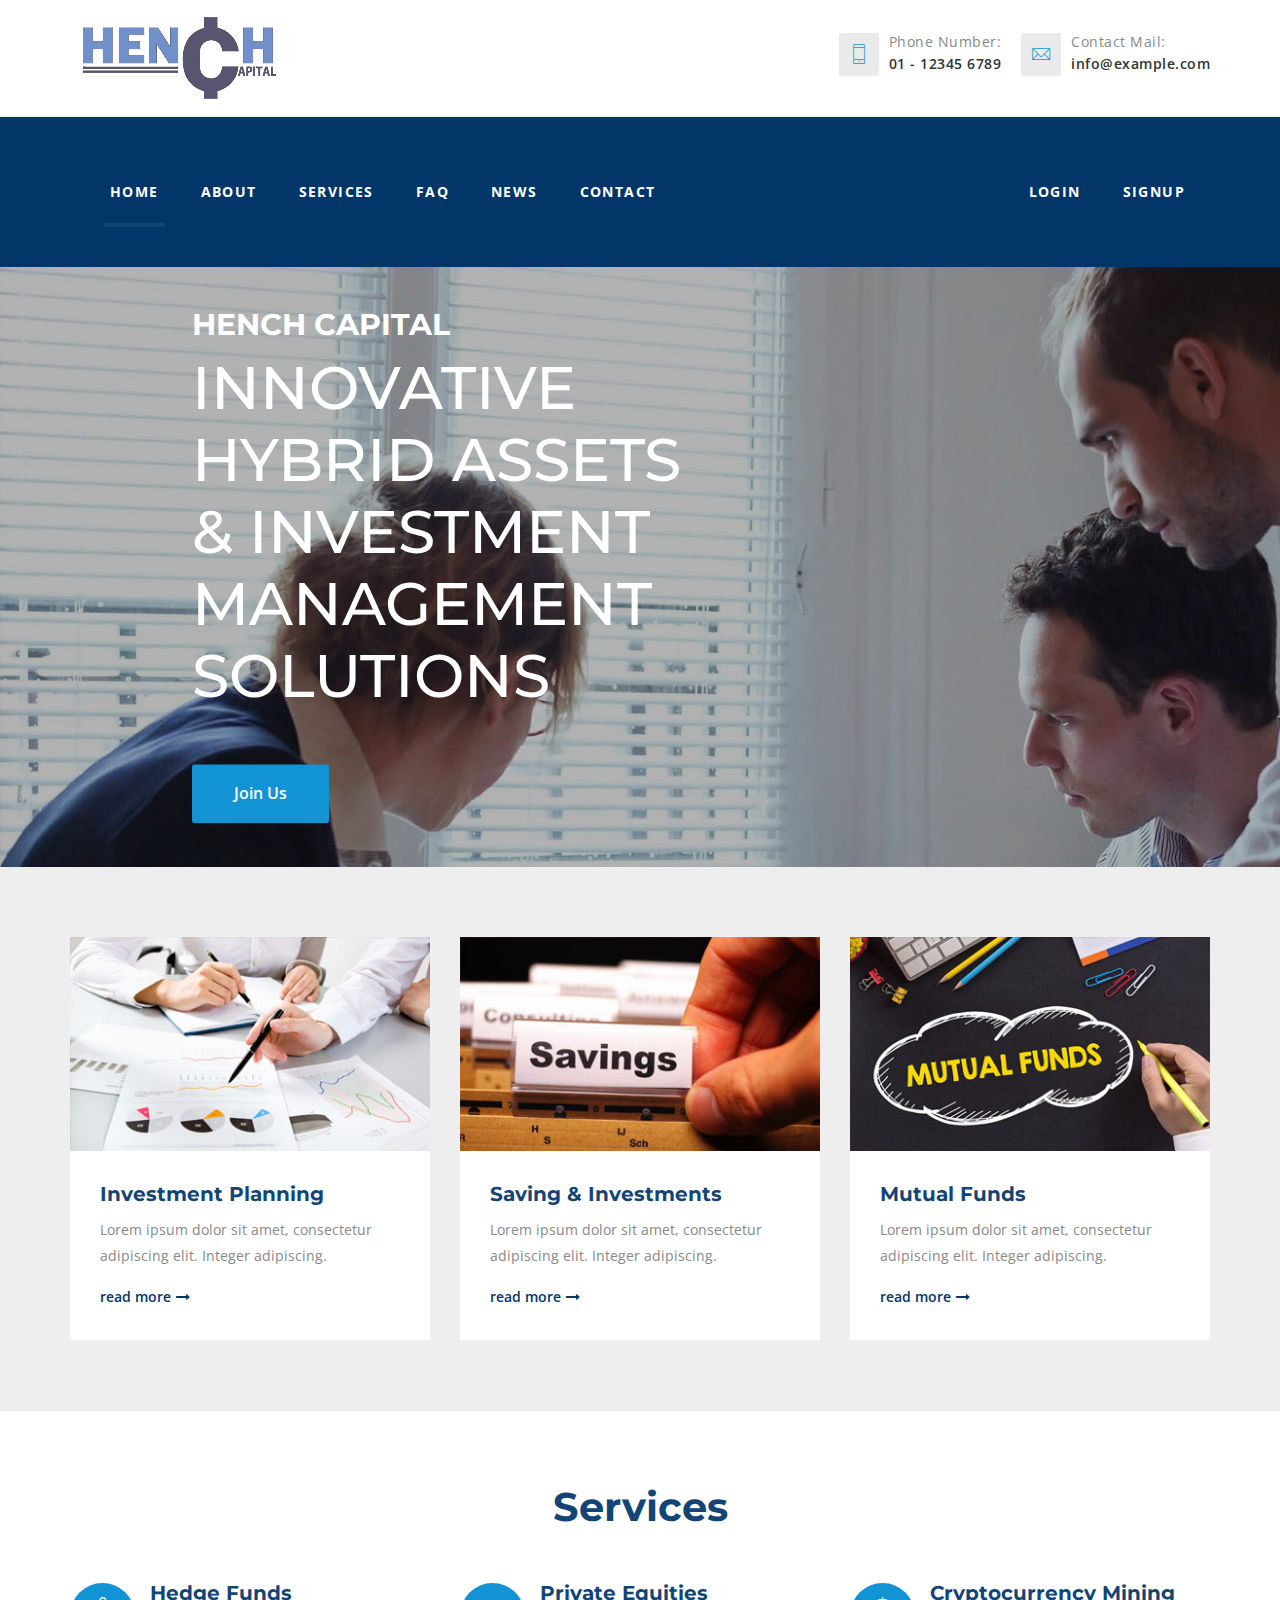
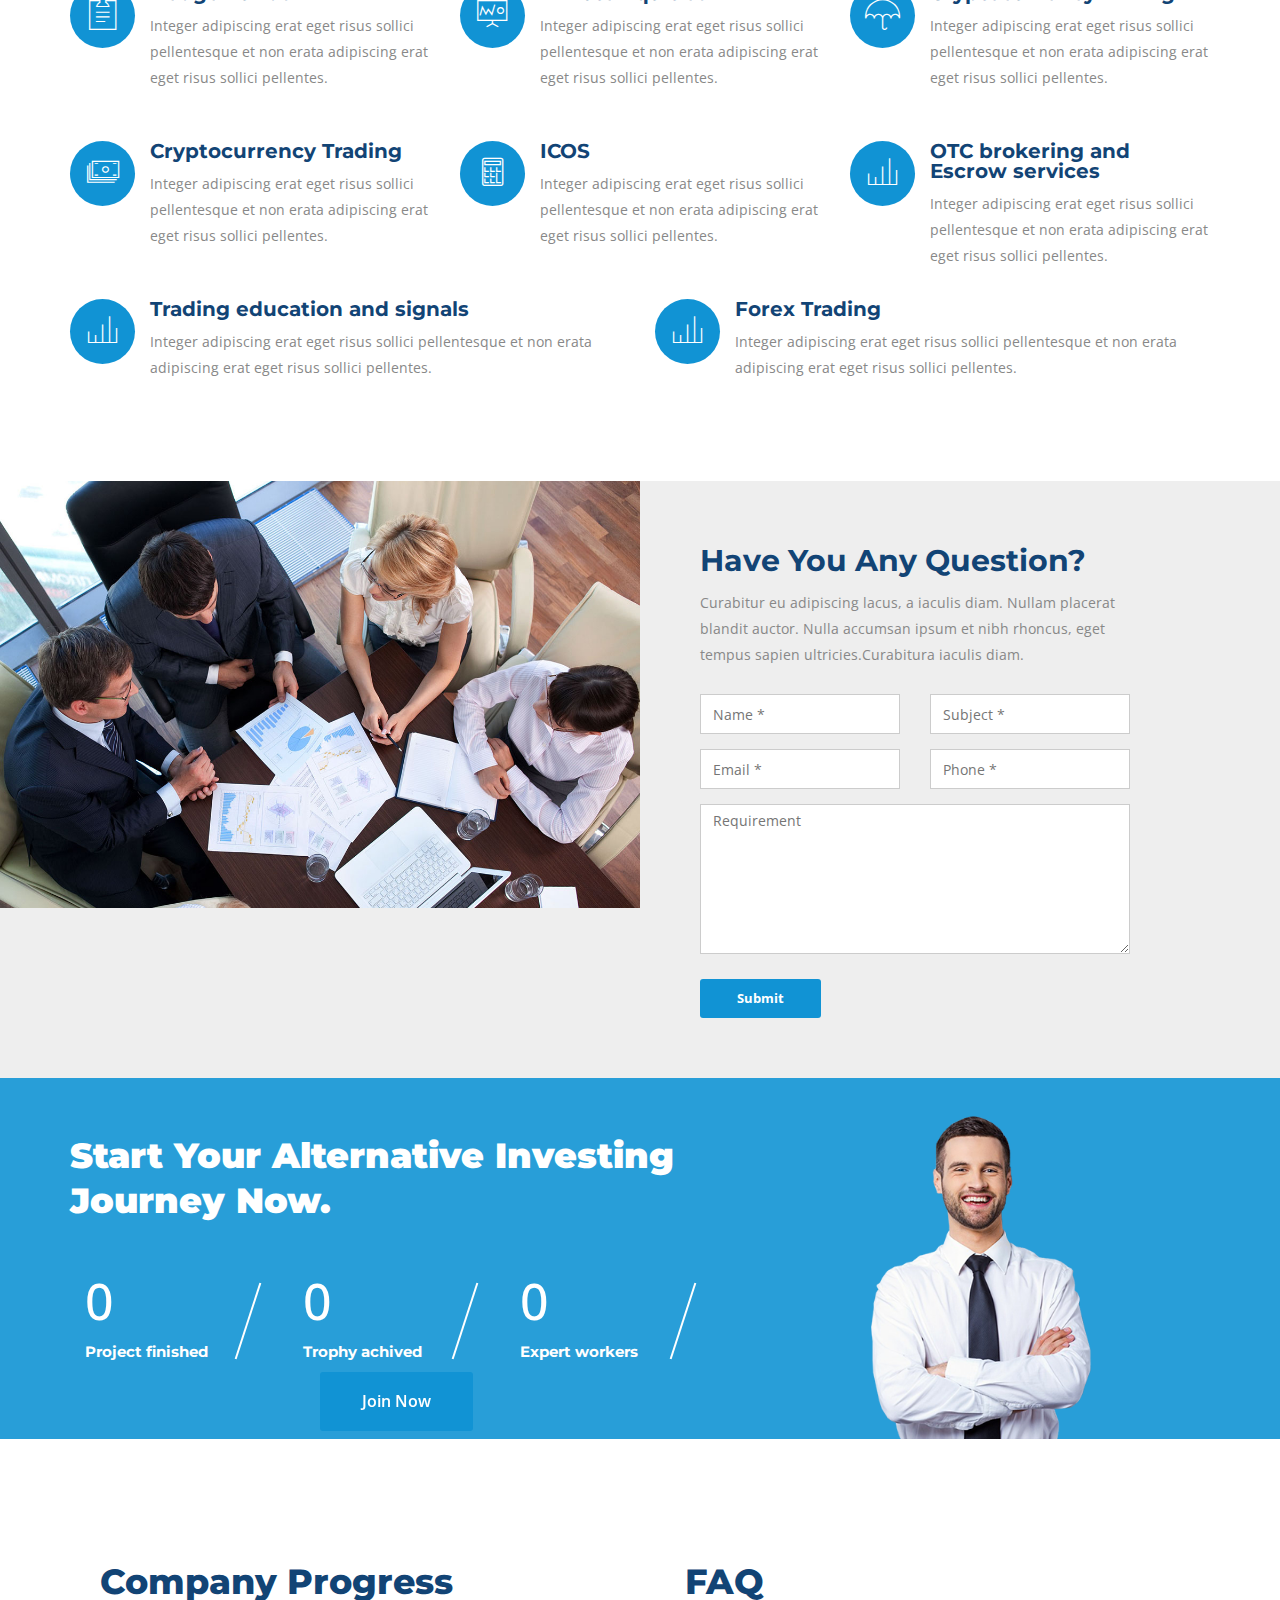
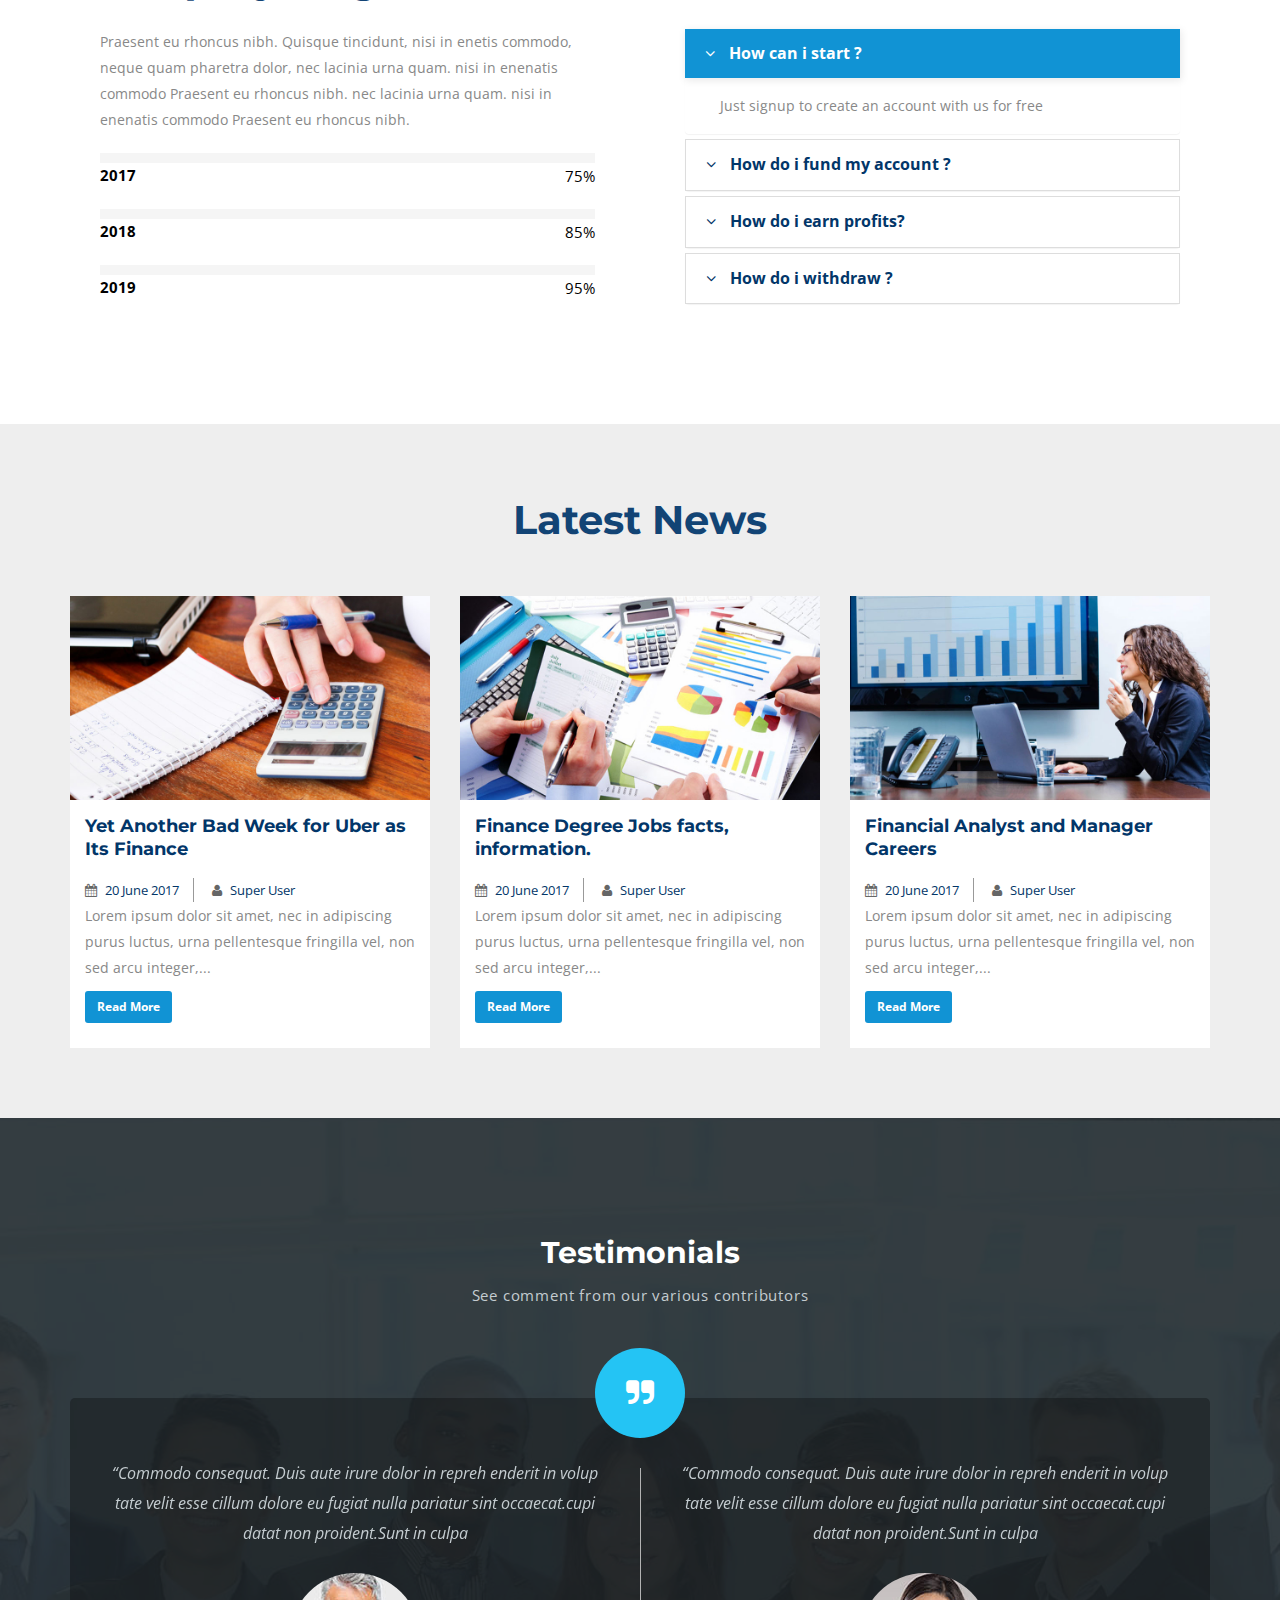
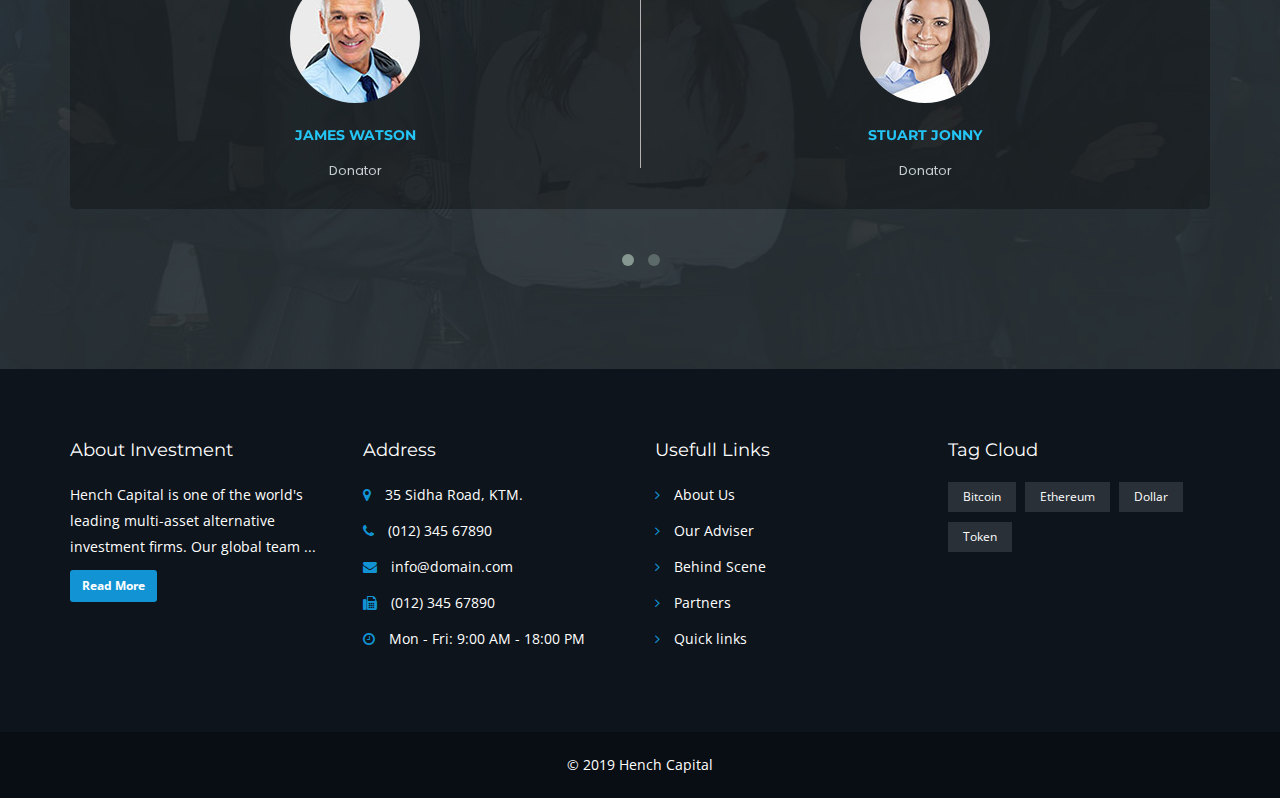
==== index.html @ 25ee95b5 "Initial commit" ====
<!DOCTYPE html>
<html lang="en">


<!-- Mirrored from demo.canyonthemes.com/html/investment/ by HTTrack Website Copier/3.x [XR&CO'2014], Tue, 04 Jun 2019 23:04:12 GMT -->
<head>
    <meta http-equiv="content-type" content="text/html; charset=UTF-8">
    <!-- Basic Page Needs
  ================================================== -->
    <title>Hench Capital</title>
    <meta name="keywords" content="">
    <meta name="description" content="">
    <meta name="author" content="canyonthemes">
    <!-- Mobile Specific Meta
    ================================================== -->
    <meta name="viewport" content="width=device-width, initial-scale=1, maximum-scale=1">
    <link href="images/favicon.png" rel="shortcut icon" type="image/vnd.microsoft.icon" />
    <!--Stylesheet-->
    <link rel="stylesheet" href="css/bootstrap.min.css" type="text/css" />
    <link rel="stylesheet" href="css/font-awesome.min.css" type="text/css" />
    <link rel="stylesheet" href="css/icon-font.css" type="text/css" />
    <link rel="stylesheet" type="text/css" href="css/animate.min.css">
    <link rel="stylesheet" href="css/owl.carousel.css" type="text/css" />
    <link rel="stylesheet" href="css/owl.theme.css" type="text/css" />
    <link rel="stylesheet" href="css/owl.transitions.css" type="text/css" />
    <link rel="stylesheet" href="css/odometer-theme-minimal.css" type="text/css" />
    <link rel="stylesheet" type="text/css" href="css/style.css">
</head>

<body>
<style>
.sticky{
    position:fixed;
    width:100%;
    top:0;
    z-index:100;
}
</style>
    <!--Top bar-->
    <section id="top-bar">
        <div class="container">
            <div class="row">
                <div id="logo" class="col-sm-3 col-md-3">
                    <a class="logo" href="#"><h1><img class="default-logo" src="images/hench_logo.png" alt="hench capital"></h1></a>
                </div>
                <div id="top2" class="col-sm-9 col-md-9 hidden-xs">
                    <ul class="contact-info">
                        <li class="contact-phone"><i class="pe-7s-phone"></i>
                            <p class="contact-content"> <span class="contact-title">Phone Number:</span> <span>01 - 12345 6789</span></p>
                        </li>
                        <li class="contact-email"><i class="pe-7s-mail"></i>
                            <p class="contact-content"> <span class="contact-title">Contact Mail:</span> <span>info@example.com</span></p>
                        </li>
                    </ul>
                </div>
            </div>
        </div>
    </section>

    <!--Header Menu-->
    <nav class="navbar navbar-default" id="breadcrumb">
        <div class="container">
            <div class="navbar-header">
                <button type="button" class="navbar-toggle collapsed" data-toggle="collapse" data-target="#bs-navbar-collapse" aria-expanded="false">
                    <span class="sr-only">Toggle navigation</span>
                    <span class="icon-bar"></span>
                    <span class="icon-bar"></span>
                    <span class="icon-bar"></span>
                </button>
            </div>

            <div class="collapse navbar-collapse" id="bs-navbar-collapse">
                <ul class="nav navbar-nav">
                    <li class="active">
                        <a href="#" id="home">Home</a></li>
                    <li><a href="about.html">About</a></li>
                    <li class="dropdown">
                        <a href="#" class="dropdown-toggle service">Services</a>
                    </li>
                    <li class="dropdown">
                        <a href="#" class="dropdown-toggle faq" >FAQ</a>
                        <!-- <ul class="dropdown-menu">
                            <li><a href="blog-right-sidebar.html">Blog</a></li>
                            <li><a href="single-blog.html">Blog Details</a></li>
                            <li><a href="blog-left-sidebar.html">Blog Left Sidebar</a></li>
                        </ul> -->
                    </li>
                    <li><a href="#" class="news">News</a></li>
                    <li><a href="#" class="contact">Contact</a></li>
                </ul>
                <ul class="nav navbar-nav navbar-right">
                    <!-- <li class="dropdown">
                        <a href="#" class="dropdown-toggle" data-toggle="dropdown"><i class="fa fa-search"></i></a>
                        <ul class="dropdown-menu">
                            <li><input type="text" placeholder="Search Query" /></li>
                        </ul>
                    </li> -->
                    <li class="dropdown">
                            <a href="#" class="dropdown-toggle service">Login</a>
                        </li>
                        <li class="dropdown">
                                <a href="#" class="dropdown-toggle service">SignUp</a>
                            </li>
                </ul>
            </div>
        </div>
    </nav>

    <!-- Main Slider -->
    <section class="main-slider" id="main-slider">
        <div class="carousel slide main-carousel" id="main-carousel">
            <div class="carousel-inner">
                <div class="item active" style="background: url('images/slider/1.jpg')">
                    <div class="carousel-caption">
                        <div class="caption-content">
                            <h1><small data-animation="animated fadeInDown">Hench Capital</small>  <span data-animation="animated fadeInRight">Innovative Hybrid Assets & Investment Management Solutions</span></h1>
                            <p data-animation="animated fadeInUp">
                                
                            </p>
                            <button class="btn btn-primary btn-lg" data-animation="animated fadeInUp">Join Us</button>
                        </div> <!-- .caption-content ends -->
                        
                    </div> <!-- .carousel-caption ends -->
                </div> <!-- .item active ends -->
                <div class="item" style="background: url('images/slider/2.jpg')">
                    <div class="carousel-caption">
                        <div class="caption-content coin">
                            <h1><small data-animation="animated fadeInDown"></small> <span data-animation="animated fadeInDown">Innovative Hybrid Assets & Investment Management Solutions</span></h1>
                            <p data-animation="animated fadeInUp">
                                    Innovative Hybrid Assets & Investment Management Solutions
                            </p>
                            <button class="btn btn-primary btn-lg" data-animation="animated fadeInUp">Learn More</button>
                        </div> <!-- .caption-content ends -->
                        
                    </div> <!-- .carousel-caption ends -->
                </div> <!-- .item active ends -->
            </div> <!-- .carousel-inner ends -->

            <!-- CONTROLS -->
            <a class="left carousel-control" href="#main-carousel" role="button" data-slide="prev">
                <i class="fa fa-angle-left" aria-hidden="true"></i>
                <span class="sr-only">Previous</span>
            </a> <!-- .left carousel-control ends -->

            <a class="right carousel-control" href="#main-carousel" role="button" data-slide="next">
                <i class="fa fa-angle-right" aria-hidden="true"></i>
                <span class="sr-only">Previous</span>
            </a> <!-- .right carousel-control ends -->
        </div> <!-- .carousel slide ends -->
    </section>

    <!--Action-->
    <!-- <section class="action">
        <div class="container">
            <div class="row">
                <div class="col-sm-9 action-block">
                    <h2 class="title">Do you need expert to build your dream projects?</h2>
                </div>
                <div class="col-sm-3 action-block text-right">
                    <a target="_parent" href="#" class="btn btn-default">Contact us</a>
                </div>
            </div>
        </div>
    </section> -->

    <!--Services-->
    <section id="services" class="space bg">
        <div class="container">
            <div class="row">
                <div class="service-block col-sm-4 fadeInUp">
                    <div class="inner">
                        <div class="service-image">
                            <img class="img-responsive" src="images/services/1.jpg" alt="service">
                            <a href="#" class="hover center"><i class="fa fa-link" aria-hidden="true"></i></a>
                        </div>
                        <div class="service-text">
                            <a href="#" target="_parent">
                                <h3 class="title">Investment Planning</h3>
                            </a>
                            <p>Lorem ipsum dolor sit amet, consectetur adipiscing elit. Integer adipiscing.</p>
                            <a target="_parent" href="single-services.html" class="simple">Read More<i class="fa fa-long-arrow-right"></i> </a>
                        </div>
                    </div>
                </div>
                <div class="service-block col-sm-4">
                    <div class="inner">
                        <div class="service-image">
                            <img class="img-responsive" src="images/services/2.jpg" alt="service">
                            <a href="#" class="hover center"><i class="fa fa-link" aria-hidden="true"></i></a>
                        </div>
                        <div class="service-text">
                            <a href="#" target="_parent">
                                <h3 class="title">Saving & Investments</h3>
                            </a>
                            <p>Lorem ipsum dolor sit amet, consectetur adipiscing elit. Integer adipiscing.</p>
                            <a target="_parent" href="single-services.html" class="simple">Read More<i class="fa fa-long-arrow-right"></i> </a>
                        </div>
                    </div>
                </div>
                <div class="service-block col-sm-4">
                    <div class="inner">
                        <div class="service-image">
                            <img class="img-responsive" src="images/services/3.jpg" alt="service">
                            <a href="#" class="hover center"><i class="fa fa-link" aria-hidden="true"></i></a>
                        </div>
                        <div class="service-text">
                            <a href="#" target="_parent">
                                <h3 class="title">Mutual Funds</h3>
                            </a>
                            <p>Lorem ipsum dolor sit amet, consectetur adipiscing elit. Integer adipiscing.</p>
                            <a target="_parent" href="single-services.html" class="simple">Read More<i class="fa fa-long-arrow-right"></i> </a>
                        </div>
                    </div>
                </div>
                
            </div>
        </div>
    </section>

    <!--Offer-->
    <section id="offer" class="space">
        <div class="container">
            <div class="col-sm-12 no-padding main-heading text-center">
                <h2 class="title">Services</h2>
            </div>
            <div class="row">
                <div class="col-sm-4">
                    <div class="offer-block">
                        <div class="offer-icon">
                            <i class="pe-7s-note2"></i>
                        </div>
                        <div class="offer-text">
                            <h4>Hedge Funds</h4>
                            <p>Integer adipiscing erat eget risus sollici pellentesque et non erata adipiscing erat eget risus sollici pellentes.</p>
                        </div>
                    </div>
                </div>
                <div class="col-sm-4 offer-block">
                    <div class="offer-icon">
                        <i class="pe-7s-display1"></i>
                    </div>
                    <div class="offer-text">
                        <h4>Private Equities</h4>
                        <p>Integer adipiscing erat eget risus sollici pellentesque et non erata adipiscing erat eget risus sollici pellentes.</p>
                    </div>
                </div>
                <div class="col-sm-4 offer-block">
                    <div class="offer-icon">
                        <i class="pe-7s-umbrella"></i>
                    </div>
                    <div class="offer-text">
                        <h4>Cryptocurrency Mining</h4>
                        <p>Integer adipiscing erat eget risus sollici pellentesque et non erata adipiscing erat eget risus sollici pellentes.</p>
                    </div>
                </div>
                <div class="col-sm-4 offer-block">
                    <div class="offer-icon">
                        <i class="pe-7s-cash"></i>
                    </div>
                    <div class="offer-text">
                        <h4>Cryptocurrency Trading</h4>
                        <p>Integer adipiscing erat eget risus sollici pellentesque et non erata adipiscing erat eget risus sollici pellentes.</p>
                    </div>
                </div>
                <div class="col-sm-4 offer-block">
                    <div class="offer-icon">
                        <i class="pe-7s-calculator"></i>
                    </div>
                    <div class="offer-text">
                        <h4>ICOS</h4>
                        <p>Integer adipiscing erat eget risus sollici pellentesque et non erata adipiscing erat eget risus sollici pellentes.</p>
                    </div>
                </div>
                <div class="col-sm-4 offer-block">
                    <div class="offer-icon">
                        <i class="pe-7s-graph3"></i>
                    </div>
                    <div class="offer-text">
                        <h4>OTC brokering and Escrow services</h4>
                        <p>Integer adipiscing erat eget risus sollici pellentesque et non erata adipiscing erat eget risus sollici pellentes.</p>
                    </div>
                </div>
                <div class="container-fluid">
                        <div class="row">
                                <div class="col-sm-6 offer-block">
                                        <div class="offer-icon">
                                            <i class="pe-7s-graph3"></i>
                                        </div>
                                        <div class="offer-text">
                                            <h4>Trading education and signals</h4>
                                            <p>Integer adipiscing erat eget risus sollici pellentesque et non erata adipiscing erat eget risus sollici pellentes.</p>
                                        </div>
                                    </div>
        
                                    <div class="col-sm-6 offer-block">
                                            <div class="offer-icon">
                                                <i class="pe-7s-graph3"></i>
                                            </div>
                                            <div class="offer-text">
                                                <h4>Forex Trading</h4>
                                                <p>Integer adipiscing erat eget risus sollici pellentesque et non erata adipiscing erat eget risus sollici pellentes.</p>
                                            </div>
                                        </div>
                        </div>
                </div>
            </div>
        </div>
    </section>

    <!--Inquiry-->
    <section id="inquiry" class="bg">
        <div class="inquiry-block">
            <div class="inner col-sm-12 no-padding">
                <div class="col-sm-6 inquiry-image no-padding">
                    <img src="images/inquiry.jpg" alt="inquiry" class="img-responsive">
                </div>
                <div class="col-sm-6 inquiry-text">
                    <h3>Have You Any Question?</h3>
                    <p>Curabitur eu adipiscing lacus, a iaculis diam. Nullam placerat blandit auctor. Nulla accumsan ipsum et nibh rhoncus, eget tempus sapien ultricies.Curabitura iaculis diam. </p>
                    <br />
                    <div class="default-form">
                        <form method="post" action="#" id="contact-form" novalidate="novalidate">
                            <div class="row clearfix">
                                <div class="col-md-6 col-sm-6 col-xs-12">
                                    <div class="form-group">
                                        <input name="username" class="form-cntrol" value="" placeholder="Name *" required="" type="text">
                                    </div>
                                    <div class="form-group">
                                        <input name="email" value="" placeholder="Email *" required="" type="email">
                                    </div>
                                </div>

                                <div class="col-md-6 col-sm-6 col-xs-12">
                                    <div class="form-group">
                                        <input name="subject" value="" placeholder="Subject *" type="text">
                                    </div>
                                    <div class="form-group">
                                        <input name="phone" value="" placeholder="Phone *" required="" type="text">
                                    </div>
                                </div>
                                <div class="col-sm-12 col-md-12">
                                    <div class="form-group">
                                        <textarea name="message" placeholder="Requirement" required=""></textarea>
                                    </div>
                                </div>
                            </div>
                            <div class="text-left">
                              <button type="submit" class=" btn btn-primary">Submit</button>
                            </div>
                        </form>
                    </div>
                </div>
            </div>
        </div>
    </section>
    
    <!--Counter-->
    <section id="counter" class="space blue-overlay parallax1">
        <div class="container">
            <div class="row">
                <div class="counter-heading col-sm-7">
                    <div class="heading">
                        <h2 class="title">Start Your Alternative Investing Journey Now. </h2>
                    </div>
                    <div class="counter-base col-sm-12 no-padding">
                        <div class="col-sm-4 counter-block" data-count="1235">
                            <div class="odometer">0</div>
                            <h3>Project finished</h3>
                        </div>
                        <div class="col-sm-4 counter-block" data-count="3569">
                            <div class="odometer">0</div>
                            <h3>Trophy achived</h3>
                        </div>
                        <div class="col-sm-4 counter-block" data-count="7895">
                            <div class="odometer">0</div>
                            <h3>Expert workers</h3>
                        </div>
                        <div class="col-12 text-center">
                                <a href="#" class="btn btn-primary btn-lg" data-animation="animated fadeInUp" style="color:#fff">Join Now</a>
                        </div>
                    </div>
                </div>
                <div class="counter col-sm-5">
                    <img class="img-responsive" src="images/man.png" alt="man">
                </div>
            </div>
        </div>
    </section>

    <!--History-->
    <section id="history" class="space">
        <div class="container">
            <div class="row">
                <div class="col-sm-6 history-block">
                    <div class="inner">
                        <h3>Company Progress</h3>
                        <p>Praesent eu rhoncus nibh. Quisque tincidunt, nisi in enetis commodo, neque quam pharetra dolor, nec lacinia urna quam. nisi in enenatis commodo Praesent eu rhoncus nibh. nec lacinia urna quam. nisi in enenatis commodo Praesent eu rhoncus nibh.</p>
                        <div class="skills">
                            <div class="skill-block">
                                <div class="skill" data-percent="75%">
                                    <div class="skill-box"></div>
                                    <span>75%</span>
                                </div>
                                <h6>2017</h6>
                            </div>
                            <div class="skill-block">
                                <div class="skill" data-percent="85%">
                                    <div class="skill-box"></div>
                                    <span>85%</span>
                                </div>
                                <h6>2018</h6>
                            </div>
                            <div class="skill-block">
                                <div class="skill" data-percent="95%">
                                    <div class="skill-box"></div>
                                    <span>95%</span>
                                </div>
                                <h6>2019</h6>
                            </div>
                        </div>
                    </div>
                </div>
                <div class="col-sm-6 history-block">
                    <div class="inner">
                        <h3>FAQ</h3>
                        <div class="panel-group" id="accordion">
                            <div class="panel panel-default">
                                <div class="panel-heading">
                                    <h4 class="panel-title">
                                        <a data-toggle="collapse"  data-parent="#accordion" href="#collapse1"><i class="fa fa-angle-down"></i>  How can i start ?</a>
                                    </h4>
                                </div>
                                <div id="collapse1" class="panel-collapse collapse in">
                                    <div class="panel-body">
                                            Just signup to create an account with us for free
                                    </div>
                                </div>
                            </div>
                            <div class="panel panel-default">
                                <div class="panel-heading">
                                    <h4 class="panel-title">
                                        <a data-toggle="collapse" class="collapsed"  data-parent="#accordion" href="#collapse2"><i class="fa fa-angle-down"></i>  How do i fund my account ?</a>
                                    </h4>
                                </div>
                                <div id="collapse2" class="panel-collapse collapse">
                                    <div class="panel-body">
                                            Choose suitable investment plan and proceed to make deposit
                                    </div>
                                </div>
                            </div>
                            <div class="panel panel-default">
                                <div class="panel-heading">
                                    <h4 class="panel-title">
                                        <a data-toggle="collapse" class="collapsed" data-parent="#accordion" href="#collapse3"><i class="fa fa-angle-down"></i> How do i earn profits?</a>
                                    </h4>
                                </div>
                                <div id="collapse3" class="panel-collapse collapse">
                                    <div class="panel-body">
                                            Watch account automatically traded with growth of profits at a ninty-two percent wining rate.
                                    </div>
                                </div>
                            </div>
                            <div class="panel panel-default">
                                    <div class="panel-heading">
                                        <h4 class="panel-title">
                                            <a data-toggle="collapse" class="collapsed" data-parent="#accordion" href="#collapse4"><i class="fa fa-angle-down"></i> How do i withdraw ?</a>
                                        </h4>
                                    </div>
                                    <div id="collapse4" class="panel-collapse collapse">
                                        <div class="panel-body">
                                                Simple and swift funds withdrawals round the clock
                                        </div>
                                    </div>
                                </div>
                        </div>
                    </div>
                </div>
            </div>
        </div>
    </section>

    <!--News-->
    <section class="recent-news space bg">
        <div class="container">
            <!--main-heading-->
            <div class="col-sm-12 no-padding main-heading text-center">
                <h2 class="title">Latest News</h2>
            </div>
            <div class="row">
                <article class="col-sm-4">
                    <div class="news-block">
                        <div class="article-thumb">
                            <a href="https://demo.canyonthemes.com/" target="_parent">
                                <img class="img-responsive" src="images/news/1.jpg" alt="#">
                            </a>
                        </div>
                        <div class="article-info">
                            <h3 class="article-title">
                                <a href="single-blog.html" target="_parent">Yet Another Bad Week for Uber as Its Finance</a></h3>
                            <ul class="meta">
                                <li> 
                                    <a href="#">
                                        <i class="fa fa-calendar"></i>
                                        <span class="meta-date">20 June 2017</span>
                                    </a>
                                </li>
                                <li> 
                                    <a href="#">
                                        <i class="fa fa-user"></i>
                                        <span class="meta-author">Super User</span>
                                    </a>
                                </li>
                            </ul>
                            <p>Lorem ipsum dolor sit amet, nec in adipiscing purus luctus, urna pellentesque fringilla vel, non sed arcu integer,...</p>
                            <a href="single-blog.html" class="btn btn-primary btn-sm">Read More</a>
                        </div>
                    </div>
                </article>
                <article class="col-sm-4">
                    <div class="news-block">
                        <div class="article-thumb">
                            <a href="https://demo.canyonthemes.com/" target="_parent">
                                <img class="img-responsive" src="images/news/2.jpg" alt="#">
                            </a>
                        </div>
                        <div class="article-info">
                            <h3 class="article-title">
                                <a href="single-blog.html" target="_parent">Finance Degree Jobs facts, information.</a></h3>
                            <ul class="meta">
                                <li> 
                                    <a href="#">
                                        <i class="fa fa-calendar"></i>
                                        <span class="meta-date">20 June 2017</span>
                                    </a>
                                </li>
                                <li> 
                                    <a href="#">
                                        <i class="fa fa-user"></i>
                                        <span class="meta-author">Super User</span>
                                    </a>
                                </li>
                            </ul>
                            <p>Lorem ipsum dolor sit amet, nec in adipiscing purus luctus, urna pellentesque fringilla vel, non sed arcu integer,...</p>
                            <a href="single-blog.html" class="btn btn-primary btn-sm">Read More</a>
                        </div>
                    </div>
                </article>
                <article class="col-sm-4">
                    <div class="news-block">
                        <div class="article-thumb">
                            <a href="https://demo.canyonthemes.com/" target="_parent">
                                <img class="img-responsive" src="images/news/3.jpg" alt="#">
                            </a>
                        </div>
                        <div class="article-info">
                            <h3 class="article-title">
                                <a href="single-blog.html" target="_parent">Financial Analyst and Manager Careers</a></h3>
                            <ul class="meta">
                                <li> 
                                    <a href="#">
                                        <i class="fa fa-calendar"></i>
                                        <span class="meta-date">20 June 2017</span>
                                    </a>
                                </li>
                                <li> 
                                    <a href="#">
                                        <i class="fa fa-user"></i>
                                        <span class="meta-author">Super User</span>
                                    </a>
                                </li>
                            </ul>
                            <p>Lorem ipsum dolor sit amet, nec in adipiscing purus luctus, urna pellentesque fringilla vel, non sed arcu integer,...</p>
                            <a href="single-blog.html" class="btn btn-primary btn-sm">Read More</a>
                        </div>
                    </div>
                </article>
            </div>
        </div>
    </section>

    <!--Testimonials-->
    <section class="testimonial-section" style="background: url(images/desk1.jpg) no-repeat center;">
        <div class="container">
            <div class="sec-title text-center">
                <h2>Testimonial<span>s</span></h2>
                <p>See comment from our various contributors</p>
                <div class="icon-quort">
                    <i class="fa fa-quote-right" aria-hidden="true"></i>
                </div> 
            </div>                 
            <!--Testimonial Carousel-->
            <div class="testimonial-carousel two-column-carousel">
                <!--Slide Item-->                  
                <div class="slide-item">
                    <div class="inner-box text-center">
                        <div class="info-outer">
                            <div class="text">“Commodo consequat. Duis aute irure dolor in repreh enderit in volup tate velit esse cillum dolore eu fugiat nulla pariatur sint occaecat.cupi datat non proident.Sunt in culpa</div>                        
                        </div>
                        <figure class="author-image img-circle"><img class="img-circle" src="images/avatar/1.jpg" alt=""></figure>
                        <div class="author-info">
                            <h4>James Watson</h4>
                            <div class="designation">Donator</div>
                        </div>
                    </div>
                </div>
                <!--Slide Item-->
                <div class="slide-item">
                    <div class="inner-box text-center">
                        <div class="info-outer">
                            <div class="text">“Commodo consequat. Duis aute irure dolor in repreh enderit in volup tate velit esse cillum dolore eu fugiat nulla pariatur sint occaecat.cupi datat non proident.Sunt in culpa</div>                        
                        </div>
                        <figure class="author-image img-circle"><img class="img-circle" src="images/avatar/2.jpg" alt=""></figure>        
                        <div class="author-info">
                            <h4>Stuart jonny</h4>
                            <div class="designation">Donator</div>
                        </div>
                    </div>
                </div>
                <!--Slide Item-->
                <div class="slide-item">
                    <div class="inner-box text-center">
                        <div class="info-outer">
                            <div class="text">“Commodo consequat. Duis aute irure dolor in repreh enderit in volup tate velit esse cillum dolore eu fugiat nulla pariatur sint occaecat.cupi datat non proident.Sunt in culpa</div>
                        </div>
                        <figure class="author-image img-circle"><img class="img-circle" src="images/avatar/3.jpg" alt=""></figure>
                        <div class="author-info">
                            <h4>James Watson</h4>
                            <div class="designation">Donator</div>
                        </div>
                    </div>
                </div>
                <!--Slide Item-->
                <div class="slide-item">
                    <div class="inner-box text-center">
                        <div class="info-outer">
                            <div class="text">“Commodo consequat. Duis aute irure dolor in repreh enderit in volup tate velit esse cillum dolore eu fugiat nulla pariatur sint occaecat.cupi datat non proident.Sunt in culpa</div>
                        </div>
                        <figure class="author-image img-circle"><img class="img-circle" src="images/avatar/4.jpg" alt=""></figure>
                        <div class="author-info">
                            <h4>Stuart jonny</h4>
                            <div class="designation">Donator</div>
                        </div>
                    </div>
                </div>
            </div>                
        </div>
    </section>

    <!--Partner -->
    <!-- <section class="partner-logo bg-color space">
        <div class="container">
            <div class="row">
                <div id="clients-logo" class="owl-carousel">
                    <div class="item">
                        <a target="_blank" href="#"><img class="img-responsive" src="images/clients/logo-1.png" alt="Client 1"></a>
                    </div>
                    <div class="item">
                        <a target="_blank" href="#"><img class="img-responsive" src="images/clients/logo-2.png" alt="Client 2"></a>
                    </div>
                    <div class="item">
                        <a target="_blank" href="#"><img class="img-responsive" src="images/clients/logo-3.png" alt="Client 3"></a>
                    </div>
                    <div class="item">
                        <a target="_blank" href="#"><img class="img-responsive" src="images/clients/logo-4.png" alt="Client 4"></a>
                    </div>
                    <div class="item">
                        <a target="_blank" href="#"><img class="img-responsive" src="images/clients/logo-5.png" alt="Client 5"></a>
                    </div>
                    <div class="item">
                        <a target="_blank" href="#"><img class="img-responsive" src="images/clients/logo-6.png" alt="Client 6"></a>
                    </div>
                </div>
            </div>
        </div>
    </section> -->

     <!--Footer Top-->
     <section id="bottom">
            <div class="container">
                <div class="row">
                    <div class="col-sm-3 col-md-3">
                        <h3 class="module-title">About Investment</h3>
                        <p>Hench Capital is one of the world's leading multi-asset alternative investment firms. Our global
                            team ...</p>
                        <a href="about.html" class="btn btn-primary btn-sm">Read More</a>
                    </div>
                    <div class="col-sm-6 col-md-3">
                        <h3 class="module-title">Address</h3>
                        <ul class="textwidget">
                            <li><i class="fa fa-map-marker"><i class="hidden">Address</i></i> 35 Sidha Road, KTM.</li>
                            <li><i class="fa fa-phone"></i> (012) 345 67890</li>
                            <li><i class="fa fa-envelope"></i> info@domain.com</li>
                            <li><i class="fa fa-fax"></i> (012) 345 67890</li>
                            <li><i class="fa fa-clock-o"></i> Mon - Fri: 9:00 AM - 18:00 PM</li>
                        </ul>
                    </div>
                    <div class="col-sm-6 col-md-3">
                        <h3 class="module-title">Usefull Links</h3>
                        <ul class="textwidget">
                            <li><i class="fa fa-angle-right"></i><a href="#" target="_parent"> About Us</a></li>
                            <li><i class="fa fa-angle-right"></i><a href="#" target="_parent"> Our Adviser</a></li>
                            <li><i class="fa fa-angle-right"></i><a href="#" target="_parent"> Behind Scene</a></li>
                            <li><i class="fa fa-angle-right"></i><a href="#" target="_parent"> Partners</a></li>
                            <li><i class="fa fa-angle-right"></i><a href="#" target="_parent"> Quick links</a></li>
                        </ul>
                    </div>
                    <div class="col-sm-6 col-md-3">
                        <h3 class="module-title">Tag Cloud</h3>
                        <div class="tagspopular">
                            <ul>
                                <li> <a href="#" target="_parent">Bitcoin</a></li>
                                <li> <a href="#" target="_parent">Ethereum </a></li>
                                <li> <a href="#" target="_parent">Dollar </a></li>
                                <li> <a href="#" target="_parent">Token</a></li>
                                <!-- <li> <a href="#" target="_parent">JQUERY</a></li>
                                <li> <a href="#" target="_parent">BOOTSTRAP</a></li>
                                <li> <a href="#" target="_parent">JAVASCRIPT</a></li>
                                <li> <a href="#" target="_parent">FINANCE</a></li> -->
                            </ul>
                        </div>
                    </div>
                </div>
            </div>
        </section>
    
        <!--Footer Copyrights-->
        <footer id="footer">
            <div class="container">
                <div class="row">
                    <div class="col-sm-12 text-center">
                        <p>&copy;&nbsp;2019 Hench Capital</p>
                    </div>
                </div>
            </div>
        </footer>

    <!--All Script-->
    <script src="js/jquery-1.12.4.min.js" type="text/javascript"></script>
    <script src="js/bootstrap.min.js" type="text/javascript"></script>
    <script type="text/javascript" src="js/appear.js"></script>
    <script src="js/smoothscroll.js" type="text/javascript"></script>
    <script src="js/owl.carousel.js" type="text/javascript"></script>
    <script src="js/odometer.min.js" type="text/javascript"></script>
    <script src="js/script.js" type="text/javascript"></script>
    <script src="js/custom.js" type="text/javascript"></script>
</body>

<!-- Mirrored from demo.canyonthemes.com/html/investment/ by HTTrack Website Copier/3.x [XR&CO'2014], Tue, 04 Jun 2019 23:05:17 GMT -->
</html>
---- css/icon-font.css ----
@font-face{font-family:'Pe-icon-7-stroke';src:url(../fonts/Pe-icon-7-strokebb1d.eot?d7yf1v);src:url(../fonts/Pe-icon-7-stroked41d.eot?#iefixd7yf1v) format("embedded-opentype"),url(../fonts/Pe-icon-7-strokebb1d.woff?d7yf1v) format("woff"),url(../fonts/Pe-icon-7-strokebb1d.ttf?d7yf1v) format("truetype"),url(../fonts/Pe-icon-7-strokebb1d.svg?d7yf1v#Pe-icon-7-stroke) format("svg");font-weight:400;font-style:normal}[class^="pe-7s-"],[class*=" pe-7s-"]{display:inline-block;font-family:'Pe-icon-7-stroke';speak:none;font-style:normal;font-weight:400;font-variant:normal;text-transform:none;line-height:1;-webkit-font-smoothing:antialiased;-moz-osx-font-smoothing:grayscale}.pe-7s-album:before{content:"\e6aa"}.pe-7s-arc:before{content:"\e6ab"}.pe-7s-back-2:before{content:"\e6ac"}.pe-7s-bandaid:before{content:"\e6ad"}.pe-7s-car:before{content:"\e6ae"}.pe-7s-diamond:before{content:"\e6af"}.pe-7s-door-lock:before{content:"\e6b0"}.pe-7s-eyedropper:before{content:"\e6b1"}.pe-7s-female:before{content:"\e6b2"}.pe-7s-gym:before{content:"\e6b3"}.pe-7s-hammer:before{content:"\e6b4"}.pe-7s-headphones:before{content:"\e6b5"}.pe-7s-helm:before{content:"\e6b6"}.pe-7s-hourglass:before{content:"\e6b7"}.pe-7s-leaf:before{content:"\e6b8"}.pe-7s-magic-wand:before{content:"\e6b9"}.pe-7s-male:before{content:"\e6ba"}.pe-7s-map-2:before{content:"\e6bb"}.pe-7s-next-2:before{content:"\e6bc"}.pe-7s-paint-bucket:before{content:"\e6bd"}.pe-7s-pendrive:before{content:"\e6be"}.pe-7s-photo:before{content:"\e6bf"}.pe-7s-piggy:before{content:"\e6c0"}.pe-7s-plugin:before{content:"\e6c1"}.pe-7s-refresh-2:before{content:"\e6c2"}.pe-7s-rocket:before{content:"\e6c3"}.pe-7s-settings:before{content:"\e6c4"}.pe-7s-shield:before{content:"\e6c5"}.pe-7s-smile:before{content:"\e6c6"}.pe-7s-usb:before{content:"\e6c7"}.pe-7s-vector:before{content:"\e6c8"}.pe-7s-wine:before{content:"\e6c9"}.pe-7s-cloud-upload:before{content:"\e68a"}.pe-7s-cash:before{content:"\e68c"}.pe-7s-close:before{content:"\e680"}.pe-7s-bluetooth:before{content:"\e68d"}.pe-7s-cloud-download:before{content:"\e68b"}.pe-7s-way:before{content:"\e68e"}.pe-7s-close-circle:before{content:"\e681"}.pe-7s-id:before{content:"\e68f"}.pe-7s-angle-up:before{content:"\e682"}.pe-7s-wristwatch:before{content:"\e690"}.pe-7s-angle-up-circle:before{content:"\e683"}.pe-7s-world:before{content:"\e691"}.pe-7s-angle-right:before{content:"\e684"}.pe-7s-volume:before{content:"\e692"}.pe-7s-angle-right-circle:before{content:"\e685"}.pe-7s-users:before{content:"\e693"}.pe-7s-angle-left:before{content:"\e686"}.pe-7s-user-female:before{content:"\e694"}.pe-7s-angle-left-circle:before{content:"\e687"}.pe-7s-up-arrow:before{content:"\e695"}.pe-7s-angle-down:before{content:"\e688"}.pe-7s-switch:before{content:"\e696"}.pe-7s-angle-down-circle:before{content:"\e689"}.pe-7s-scissors:before{content:"\e697"}.pe-7s-wallet:before{content:"\e600"}.pe-7s-safe:before{content:"\e698"}.pe-7s-volume2:before{content:"\e601"}.pe-7s-volume1:before{content:"\e602"}.pe-7s-voicemail:before{content:"\e603"}.pe-7s-video:before{content:"\e604"}.pe-7s-user:before{content:"\e605"}.pe-7s-upload:before{content:"\e606"}.pe-7s-unlock:before{content:"\e607"}.pe-7s-umbrella:before{content:"\e608"}.pe-7s-trash:before{content:"\e609"}.pe-7s-tools:before{content:"\e60a"}.pe-7s-timer:before{content:"\e60b"}.pe-7s-ticket:before{content:"\e60c"}.pe-7s-target:before{content:"\e60d"}.pe-7s-sun:before{content:"\e60e"}.pe-7s-study:before{content:"\e60f"}.pe-7s-stopwatch:before{content:"\e610"}.pe-7s-star:before{content:"\e611"}.pe-7s-speaker:before{content:"\e612"}.pe-7s-signal:before{content:"\e613"}.pe-7s-shuffle:before{content:"\e614"}.pe-7s-shopbag:before{content:"\e615"}.pe-7s-share:before{content:"\e616"}.pe-7s-server:before{content:"\e617"}.pe-7s-search:before{content:"\e618"}.pe-7s-film:before{content:"\e6a5"}.pe-7s-science:before{content:"\e619"}.pe-7s-disk:before{content:"\e6a6"}.pe-7s-ribbon:before{content:"\e61a"}.pe-7s-repeat:before{content:"\e61b"}.pe-7s-refresh:before{content:"\e61c"}.pe-7s-add-user:before{content:"\e6a9"}.pe-7s-refresh-cloud:before{content:"\e61d"}.pe-7s-paperclip:before{content:"\e69c"}.pe-7s-radio:before{content:"\e61e"}.pe-7s-note2:before{content:"\e69d"}.pe-7s-print:before{content:"\e61f"}.pe-7s-network:before{content:"\e69e"}.pe-7s-prev:before{content:"\e620"}.pe-7s-mute:before{content:"\e69f"}.pe-7s-power:before{content:"\e621"}.pe-7s-medal:before{content:"\e6a0"}.pe-7s-portfolio:before{content:"\e622"}.pe-7s-like2:before{content:"\e6a1"}.pe-7s-plus:before{content:"\e623"}.pe-7s-left-arrow:before{content:"\e6a2"}.pe-7s-play:before{content:"\e624"}.pe-7s-key:before{content:"\e6a3"}.pe-7s-plane:before{content:"\e625"}.pe-7s-joy:before{content:"\e6a4"}.pe-7s-photo-gallery:before{content:"\e626"}.pe-7s-pin:before{content:"\e69b"}.pe-7s-phone:before{content:"\e627"}.pe-7s-plug:before{content:"\e69a"}.pe-7s-pen:before{content:"\e628"}.pe-7s-right-arrow:before{content:"\e699"}.pe-7s-paper-plane:before{content:"\e629"}.pe-7s-delete-user:before{content:"\e6a7"}.pe-7s-paint:before{content:"\e62a"}.pe-7s-bottom-arrow:before{content:"\e6a8"}.pe-7s-notebook:before{content:"\e62b"}.pe-7s-note:before{content:"\e62c"}.pe-7s-next:before{content:"\e62d"}.pe-7s-news-paper:before{content:"\e62e"}.pe-7s-musiclist:before{content:"\e62f"}.pe-7s-music:before{content:"\e630"}.pe-7s-mouse:before{content:"\e631"}.pe-7s-more:before{content:"\e632"}.pe-7s-moon:before{content:"\e633"}.pe-7s-monitor:before{content:"\e634"}.pe-7s-micro:before{content:"\e635"}.pe-7s-menu:before{content:"\e636"}.pe-7s-map:before{content:"\e637"}.pe-7s-map-marker:before{content:"\e638"}.pe-7s-mail:before{content:"\e639"}.pe-7s-mail-open:before{content:"\e63a"}.pe-7s-mail-open-file:before{content:"\e63b"}.pe-7s-magnet:before{content:"\e63c"}.pe-7s-loop:before{content:"\e63d"}.pe-7s-look:before{content:"\e63e"}.pe-7s-lock:before{content:"\e63f"}.pe-7s-lintern:before{content:"\e640"}.pe-7s-link:before{content:"\e641"}.pe-7s-like:before{content:"\e642"}.pe-7s-light:before{content:"\e643"}.pe-7s-less:before{content:"\e644"}.pe-7s-keypad:before{content:"\e645"}.pe-7s-junk:before{content:"\e646"}.pe-7s-info:before{content:"\e647"}.pe-7s-home:before{content:"\e648"}.pe-7s-help2:before{content:"\e649"}.pe-7s-help1:before{content:"\e64a"}.pe-7s-graph3:before{content:"\e64b"}.pe-7s-graph2:before{content:"\e64c"}.pe-7s-graph1:before{content:"\e64d"}.pe-7s-graph:before{content:"\e64e"}.pe-7s-global:before{content:"\e64f"}.pe-7s-gleam:before{content:"\e650"}.pe-7s-glasses:before{content:"\e651"}.pe-7s-gift:before{content:"\e652"}.pe-7s-folder:before{content:"\e653"}.pe-7s-flag:before{content:"\e654"}.pe-7s-filter:before{content:"\e655"}.pe-7s-file:before{content:"\e656"}.pe-7s-expand1:before{content:"\e657"}.pe-7s-exapnd2:before{content:"\e658"}.pe-7s-edit:before{content:"\e659"}.pe-7s-drop:before{content:"\e65a"}.pe-7s-drawer:before{content:"\e65b"}.pe-7s-download:before{content:"\e65c"}.pe-7s-display2:before{content:"\e65d"}.pe-7s-display1:before{content:"\e65e"}.pe-7s-diskette:before{content:"\e65f"}.pe-7s-date:before{content:"\e660"}.pe-7s-cup:before{content:"\e661"}.pe-7s-culture:before{content:"\e662"}.pe-7s-crop:before{content:"\e663"}.pe-7s-credit:before{content:"\e664"}.pe-7s-copy-file:before{content:"\e665"}.pe-7s-config:before{content:"\e666"}.pe-7s-compass:before{content:"\e667"}.pe-7s-comment:before{content:"\e668"}.pe-7s-coffee:before{content:"\e669"}.pe-7s-cloud:before{content:"\e66a"}.pe-7s-clock:before{content:"\e66b"}.pe-7s-check:before{content:"\e66c"}.pe-7s-chat:before{content:"\e66d"}.pe-7s-cart:before{content:"\e66e"}.pe-7s-camera:before{content:"\e66f"}.pe-7s-call:before{content:"\e670"}.pe-7s-calculator:before{content:"\e671"}.pe-7s-browser:before{content:"\e672"}.pe-7s-box2:before{content:"\e673"}.pe-7s-box1:before{content:"\e674"}.pe-7s-bookmarks:before{content:"\e675"}.pe-7s-bicycle:before{content:"\e676"}.pe-7s-bell:before{content:"\e677"}.pe-7s-battery:before{content:"\e678"}.pe-7s-ball:before{content:"\e679"}.pe-7s-back:before{content:"\e67a"}.pe-7s-attention:before{content:"\e67b"}.pe-7s-anchor:before{content:"\e67c"}.pe-7s-albums:before{content:"\e67d"}.pe-7s-alarm:before{content:"\e67e"}.pe-7s-airplay:before{content:"\e67f"}@font-face{font-family:'et-line';src:url(../fonts/et-line.html);src:url(../fonts/et-lined41d.html?#iefix) format("embedded-opentype"),url(../fonts/et-line-2.html) format("woff"),url(../fonts/et-line-3.html) format("truetype"),url(../fonts/et-line-4.html#et-line) format("svg");font-weight:400;font-style:normal}[data-icon]:before{font-family:'et-line';content:attr(data-icon);speak:none;font-weight:400;font-variant:normal;text-transform:none;line-height:1;-webkit-font-smoothing:antialiased;-moz-osx-font-smoothing:grayscale;display:inline-block}.icon-mobile,.icon-laptop,.icon-desktop,.icon-tablet,.icon-phone,.icon-document,.icon-documents,.icon-search,.icon-clipboard,.icon-newspaper,.icon-notebook,.icon-book-open,.icon-browser,.icon-calendar,.icon-presentation,.icon-picture,.icon-pictures,.icon-video,.icon-camera,.icon-printer,.icon-toolbox,.icon-briefcase,.icon-wallet,.icon-gift,.icon-bargraph,.icon-grid,.icon-expand,.icon-focus,.icon-edit,.icon-adjustments,.icon-ribbon,.icon-hourglass,.icon-lock,.icon-megaphone,.icon-shield,.icon-trophy,.icon-flag,.icon-map,.icon-puzzle,.icon-basket,.icon-envelope,.icon-streetsign,.icon-telescope,.icon-gears,.icon-key,.icon-paperclip,.icon-attachment,.icon-pricetags,.icon-lightbulb,.icon-layers,.icon-pencil,.icon-tools,.icon-tools-2,.icon-scissors,.icon-paintbrush,.icon-magnifying-glass,.icon-circle-compass,.icon-linegraph,.icon-mic,.icon-strategy,.icon-beaker,.icon-caution,.icon-recycle,.icon-anchor,.icon-profile-male,.icon-profile-female,.icon-bike,.icon-wine,.icon-hotairballoon,.icon-globe,.icon-genius,.icon-map-pin,.icon-dial,.icon-chat,.icon-heart,.icon-cloud,.icon-upload,.icon-download,.icon-target,.icon-hazardous,.icon-piechart,.icon-speedometer,.icon-global,.icon-compass,.icon-lifesaver,.icon-clock,.icon-aperture,.icon-quote,.icon-scope,.icon-alarmclock,.icon-refresh,.icon-happy,.icon-sad,.icon-facebook,.icon-twitter,.icon-googleplus,.icon-rss,.icon-tumblr,.icon-linkedin,.icon-dribbble{font-family:'et-line';speak:none;font-style:normal;font-weight:400;font-variant:normal;text-transform:none;line-height:1;-webkit-font-smoothing:antialiased;-moz-osx-font-smoothing:grayscale;display:inline-block}.icon-mobile:before{content:"\e000"}.icon-laptop:before{content:"\e001"}.icon-desktop:before{content:"\e002"}.icon-tablet:before{content:"\e003"}.icon-phone:before{content:"\e004"}.icon-document:before{content:"\e005"}.icon-documents:before{content:"\e006"}.icon-search:before{content:"\e007"}.icon-clipboard:before{content:"\e008"}.icon-newspaper:before{content:"\e009"}.icon-notebook:before{content:"\e00a"}.icon-book-open:before{content:"\e00b"}.icon-browser:before{content:"\e00c"}.icon-calendar:before{content:"\e00d"}.icon-presentation:before{content:"\e00e"}.icon-picture:before{content:"\e00f"}.icon-pictures:before{content:"\e010"}.icon-video:before{content:"\e011"}.icon-camera:before{content:"\e012"}.icon-printer:before{content:"\e013"}.icon-toolbox:before{content:"\e014"}.icon-briefcase:before{content:"\e015"}.icon-wallet:before{content:"\e016"}.icon-gift:before{content:"\e017"}.icon-bargraph:before{content:"\e018"}.icon-grid:before{content:"\e019"}.icon-expand:before{content:"\e01a"}.icon-focus:before{content:"\e01b"}.icon-edit:before{content:"\e01c"}.icon-adjustments:before{content:"\e01d"}.icon-ribbon:before{content:"\e01e"}.icon-hourglass:before{content:"\e01f"}.icon-lock:before{content:"\e020"}.icon-megaphone:before{content:"\e021"}.icon-shield:before{content:"\e022"}.icon-trophy:before{content:"\e023"}.icon-flag:before{content:"\e024"}.icon-map:before{content:"\e025"}.icon-puzzle:before{content:"\e026"}.icon-basket:before{content:"\e027"}.icon-envelope:before{content:"\e028"}.icon-streetsign:before{content:"\e029"}.icon-telescope:before{content:"\e02a"}.icon-gears:before{content:"\e02b"}.icon-key:before{content:"\e02c"}.icon-paperclip:before{content:"\e02d"}.icon-attachment:before{content:"\e02e"}.icon-pricetags:before{content:"\e02f"}.icon-lightbulb:before{content:"\e030"}.icon-layers:before{content:"\e031"}.icon-pencil:before{content:"\e032"}.icon-tools:before{content:"\e033"}.icon-tools-2:before{content:"\e034"}.icon-scissors:before{content:"\e035"}.icon-paintbrush:before{content:"\e036"}.icon-magnifying-glass:before{content:"\e037"}.icon-circle-compass:before{content:"\e038"}.icon-linegraph:before{content:"\e039"}.icon-mic:before{content:"\e03a"}.icon-strategy:before{content:"\e03b"}.icon-beaker:before{content:"\e03c"}.icon-caution:before{content:"\e03d"}.icon-recycle:before{content:"\e03e"}.icon-anchor:before{content:"\e03f"}.icon-profile-male:before{content:"\e040"}.icon-profile-female:before{content:"\e041"}.icon-bike:before{content:"\e042"}.icon-wine:before{content:"\e043"}.icon-hotairballoon:before{content:"\e044"}.icon-globe:before{content:"\e045"}.icon-genius:before{content:"\e046"}.icon-map-pin:before{content:"\e047"}.icon-dial:before{content:"\e048"}.icon-chat:before{content:"\e049"}.icon-heart:before{content:"\e04a"}.icon-cloud:before{content:"\e04b"}.icon-upload:before{content:"\e04c"}.icon-download:before{content:"\e04d"}.icon-target:before{content:"\e04e"}.icon-hazardous:before{content:"\e04f"}.icon-piechart:before{content:"\e050"}.icon-speedometer:before{content:"\e051"}.icon-global:before{content:"\e052"}.icon-compass:before{content:"\e053"}.icon-lifesaver:before{content:"\e054"}.icon-clock:before{content:"\e055"}.icon-aperture:before{content:"\e056"}.icon-quote:before{content:"\e057"}.icon-scope:before{content:"\e058"}.icon-alarmclock:before{content:"\e059"}.icon-refresh:before{content:"\e05a"}.icon-happy:before{content:"\e05b"}.icon-sad:before{content:"\e05c"}.icon-facebook:before{content:"\e05d"}.icon-twitter:before{content:"\e05e"}.icon-googleplus:before{content:"\e05f"}.icon-rss:before{content:"\e060"}.icon-tumblr:before{content:"\e061"}.icon-linkedin:before{content:"\e062"}.icon-dribbble:before{content:"\e063"}@font-face{font-family:'themify';src:url(../fonts/themify9f24.html?-fvbane);src:url(../fonts/themifyd41d.html?#iefix-fvbane) format("embedded-opentype"),url(../fonts/themify9f24-2.html?-fvbane) format("woff"),url(../fonts/themify9f24-3.html?-fvbane) format("truetype"),url(../fonts/themify9f24-4.html?-fvbane#themify) format("svg");font-weight:400;font-style:normal}[class^="ti-"],[class*=" ti-"]{font-family:'themify';speak:none;font-style:normal;font-weight:400;font-variant:normal;text-transform:none;line-height:1;-webkit-font-smoothing:antialiased;-moz-osx-font-smoothing:grayscale}.ti-wand:before{content:"\e600"}.ti-volume:before{content:"\e601"}.ti-user:before{content:"\e602"}.ti-unlock:before{content:"\e603"}.ti-unlink:before{content:"\e604"}.ti-trash:before{content:"\e605"}.ti-thought:before{content:"\e606"}.ti-target:before{content:"\e607"}.ti-tag:before{content:"\e608"}.ti-tablet:before{content:"\e609"}.ti-star:before{content:"\e60a"}.ti-spray:before{content:"\e60b"}.ti-signal:before{content:"\e60c"}.ti-shopping-cart:before{content:"\e60d"}.ti-shopping-cart-full:before{content:"\e60e"}.ti-settings:before{content:"\e60f"}.ti-search:before{content:"\e610"}.ti-zoom-in:before{content:"\e611"}.ti-zoom-out:before{content:"\e612"}.ti-cut:before{content:"\e613"}.ti-ruler:before{content:"\e614"}.ti-ruler-pencil:before{content:"\e615"}.ti-ruler-alt:before{content:"\e616"}.ti-bookmark:before{content:"\e617"}.ti-bookmark-alt:before{content:"\e618"}.ti-reload:before{content:"\e619"}.ti-plus:before{content:"\e61a"}.ti-pin:before{content:"\e61b"}.ti-pencil:before{content:"\e61c"}.ti-pencil-alt:before{content:"\e61d"}.ti-paint-roller:before{content:"\e61e"}.ti-paint-bucket:before{content:"\e61f"}.ti-na:before{content:"\e620"}.ti-mobile:before{content:"\e621"}.ti-minus:before{content:"\e622"}.ti-medall:before{content:"\e623"}.ti-medall-alt:before{content:"\e624"}.ti-marker:before{content:"\e625"}.ti-marker-alt:before{content:"\e626"}.ti-arrow-up:before{content:"\e627"}.ti-arrow-right:before{content:"\e628"}.ti-arrow-left:before{content:"\e629"}.ti-arrow-down:before{content:"\e62a"}.ti-lock:before{content:"\e62b"}.ti-location-arrow:before{content:"\e62c"}.ti-link:before{content:"\e62d"}.ti-layout:before{content:"\e62e"}.ti-layers:before{content:"\e62f"}.ti-layers-alt:before{content:"\e630"}.ti-key:before{content:"\e631"}.ti-import:before{content:"\e632"}.ti-image:before{content:"\e633"}.ti-heart:before{content:"\e634"}.ti-heart-broken:before{content:"\e635"}.ti-hand-stop:before{content:"\e636"}.ti-hand-open:before{content:"\e637"}.ti-hand-drag:before{content:"\e638"}.ti-folder:before{content:"\e639"}.ti-flag:before{content:"\e63a"}.ti-flag-alt:before{content:"\e63b"}.ti-flag-alt-2:before{content:"\e63c"}.ti-eye:before{content:"\e63d"}.ti-export:before{content:"\e63e"}.ti-exchange-vertical:before{content:"\e63f"}.ti-desktop:before{content:"\e640"}.ti-cup:before{content:"\e641"}.ti-crown:before{content:"\e642"}.ti-comments:before{content:"\e643"}.ti-comment:before{content:"\e644"}.ti-comment-alt:before{content:"\e645"}.ti-close:before{content:"\e646"}.ti-clip:before{content:"\e647"}.ti-angle-up:before{content:"\e648"}.ti-angle-right:before{content:"\e649"}.ti-angle-left:before{content:"\e64a"}.ti-angle-down:before{content:"\e64b"}.ti-check:before{content:"\e64c"}.ti-check-box:before{content:"\e64d"}.ti-camera:before{content:"\e64e"}.ti-announcement:before{content:"\e64f"}.ti-brush:before{content:"\e650"}.ti-briefcase:before{content:"\e651"}.ti-bolt:before{content:"\e652"}.ti-bolt-alt:before{content:"\e653"}.ti-blackboard:before{content:"\e654"}.ti-bag:before{content:"\e655"}.ti-move:before{content:"\e656"}.ti-arrows-vertical:before{content:"\e657"}.ti-arrows-horizontal:before{content:"\e658"}.ti-fullscreen:before{content:"\e659"}.ti-arrow-top-right:before{content:"\e65a"}.ti-arrow-top-left:before{content:"\e65b"}.ti-arrow-circle-up:before{content:"\e65c"}.ti-arrow-circle-right:before{content:"\e65d"}.ti-arrow-circle-left:before{content:"\e65e"}.ti-arrow-circle-down:before{content:"\e65f"}.ti-angle-double-up:before{content:"\e660"}.ti-angle-double-right:before{content:"\e661"}.ti-angle-double-left:before{content:"\e662"}.ti-angle-double-down:before{content:"\e663"}.ti-zip:before{content:"\e664"}.ti-world:before{content:"\e665"}.ti-wheelchair:before{content:"\e666"}.ti-view-list:before{content:"\e667"}.ti-view-list-alt:before{content:"\e668"}.ti-view-grid:before{content:"\e669"}.ti-uppercase:before{content:"\e66a"}.ti-upload:before{content:"\e66b"}.ti-underline:before{content:"\e66c"}.ti-truck:before{content:"\e66d"}.ti-timer:before{content:"\e66e"}.ti-ticket:before{content:"\e66f"}.ti-thumb-up:before{content:"\e670"}.ti-thumb-down:before{content:"\e671"}.ti-text:before{content:"\e672"}.ti-stats-up:before{content:"\e673"}.ti-stats-down:before{content:"\e674"}.ti-split-v:before{content:"\e675"}.ti-split-h:before{content:"\e676"}.ti-smallcap:before{content:"\e677"}.ti-shine:before{content:"\e678"}.ti-shift-right:before{content:"\e679"}.ti-shift-left:before{content:"\e67a"}.ti-shield:before{content:"\e67b"}.ti-notepad:before{content:"\e67c"}.ti-server:before{content:"\e67d"}.ti-quote-right:before{content:"\e67e"}.ti-quote-left:before{content:"\e67f"}.ti-pulse:before{content:"\e680"}.ti-printer:before{content:"\e681"}.ti-power-off:before{content:"\e682"}.ti-plug:before{content:"\e683"}.ti-pie-chart:before{content:"\e684"}.ti-paragraph:before{content:"\e685"}.ti-panel:before{content:"\e686"}.ti-package:before{content:"\e687"}.ti-music:before{content:"\e688"}.ti-music-alt:before{content:"\e689"}.ti-mouse:before{content:"\e68a"}.ti-mouse-alt:before{content:"\e68b"}.ti-money:before{content:"\e68c"}.ti-microphone:before{content:"\e68d"}.ti-menu:before{content:"\e68e"}.ti-menu-alt:before{content:"\e68f"}.ti-map:before{content:"\e690"}.ti-map-alt:before{content:"\e691"}.ti-loop:before{content:"\e692"}.ti-location-pin:before{content:"\e693"}.ti-list:before{content:"\e694"}.ti-light-bulb:before{content:"\e695"}.ti-Italic:before{content:"\e696"}.ti-info:before{content:"\e697"}.ti-infinite:before{content:"\e698"}.ti-id-badge:before{content:"\e699"}.ti-hummer:before{content:"\e69a"}.ti-home:before{content:"\e69b"}.ti-help:before{content:"\e69c"}.ti-headphone:before{content:"\e69d"}.ti-harddrives:before{content:"\e69e"}.ti-harddrive:before{content:"\e69f"}.ti-gift:before{content:"\e6a0"}.ti-game:before{content:"\e6a1"}.ti-filter:before{content:"\e6a2"}.ti-files:before{content:"\e6a3"}.ti-file:before{content:"\e6a4"}.ti-eraser:before{content:"\e6a5"}.ti-envelope:before{content:"\e6a6"}.ti-download:before{content:"\e6a7"}.ti-direction:before{content:"\e6a8"}.ti-direction-alt:before{content:"\e6a9"}.ti-dashboard:before{content:"\e6aa"}.ti-control-stop:before{content:"\e6ab"}.ti-control-shuffle:before{content:"\e6ac"}.ti-control-play:before{content:"\e6ad"}.ti-control-pause:before{content:"\e6ae"}.ti-control-forward:before{content:"\e6af"}.ti-control-backward:before{content:"\e6b0"}.ti-cloud:before{content:"\e6b1"}.ti-cloud-up:before{content:"\e6b2"}.ti-cloud-down:before{content:"\e6b3"}.ti-clipboard:before{content:"\e6b4"}.ti-car:before{content:"\e6b5"}.ti-calendar:before{content:"\e6b6"}.ti-book:before{content:"\e6b7"}.ti-bell:before{content:"\e6b8"}.ti-basketball:before{content:"\e6b9"}.ti-bar-chart:before{content:"\e6ba"}.ti-bar-chart-alt:before{content:"\e6bb"}.ti-back-right:before{content:"\e6bc"}.ti-back-left:before{content:"\e6bd"}.ti-arrows-corner:before{content:"\e6be"}.ti-archive:before{content:"\e6bf"}.ti-anchor:before{content:"\e6c0"}.ti-align-right:before{content:"\e6c1"}.ti-align-left:before{content:"\e6c2"}.ti-align-justify:before{content:"\e6c3"}.ti-align-center:before{content:"\e6c4"}.ti-alert:before{content:"\e6c5"}.ti-alarm-clock:before{content:"\e6c6"}.ti-agenda:before{content:"\e6c7"}.ti-write:before{content:"\e6c8"}.ti-window:before{content:"\e6c9"}.ti-widgetized:before{content:"\e6ca"}.ti-widget:before{content:"\e6cb"}.ti-widget-alt:before{content:"\e6cc"}.ti-wallet:before{content:"\e6cd"}.ti-video-clapper:before{content:"\e6ce"}.ti-video-camera:before{content:"\e6cf"}.ti-vector:before{content:"\e6d0"}.ti-themify-logo:before{content:"\e6d1"}.ti-themify-favicon:before{content:"\e6d2"}.ti-themify-favicon-alt:before{content:"\e6d3"}.ti-support:before{content:"\e6d4"}.ti-stamp:before{content:"\e6d5"}.ti-split-v-alt:before{content:"\e6d6"}.ti-slice:before{content:"\e6d7"}.ti-shortcode:before{content:"\e6d8"}.ti-shift-right-alt:before{content:"\e6d9"}.ti-shift-left-alt:before{content:"\e6da"}.ti-ruler-alt-2:before{content:"\e6db"}.ti-receipt:before{content:"\e6dc"}.ti-pin2:before{content:"\e6dd"}.ti-pin-alt:before{content:"\e6de"}.ti-pencil-alt2:before{content:"\e6df"}.ti-palette:before{content:"\e6e0"}.ti-more:before{content:"\e6e1"}.ti-more-alt:before{content:"\e6e2"}.ti-microphone-alt:before{content:"\e6e3"}.ti-magnet:before{content:"\e6e4"}.ti-line-double:before{content:"\e6e5"}.ti-line-dotted:before{content:"\e6e6"}.ti-line-dashed:before{content:"\e6e7"}.ti-layout-width-full:before{content:"\e6e8"}.ti-layout-width-default:before{content:"\e6e9"}.ti-layout-width-default-alt:before{content:"\e6ea"}.ti-layout-tab:before{content:"\e6eb"}.ti-layout-tab-window:before{content:"\e6ec"}.ti-layout-tab-v:before{content:"\e6ed"}.ti-layout-tab-min:before{content:"\e6ee"}.ti-layout-slider:before{content:"\e6ef"}.ti-layout-slider-alt:before{content:"\e6f0"}.ti-layout-sidebar-right:before{content:"\e6f1"}.ti-layout-sidebar-none:before{content:"\e6f2"}.ti-layout-sidebar-left:before{content:"\e6f3"}.ti-layout-placeholder:before{content:"\e6f4"}.ti-layout-menu:before{content:"\e6f5"}.ti-layout-menu-v:before{content:"\e6f6"}.ti-layout-menu-separated:before{content:"\e6f7"}.ti-layout-menu-full:before{content:"\e6f8"}.ti-layout-media-right-alt:before{content:"\e6f9"}.ti-layout-media-right:before{content:"\e6fa"}.ti-layout-media-overlay:before{content:"\e6fb"}.ti-layout-media-overlay-alt:before{content:"\e6fc"}.ti-layout-media-overlay-alt-2:before{content:"\e6fd"}.ti-layout-media-left-alt:before{content:"\e6fe"}.ti-layout-media-left:before{content:"\e6ff"}.ti-layout-media-center-alt:before{content:"\e700"}.ti-layout-media-center:before{content:"\e701"}.ti-layout-list-thumb:before{content:"\e702"}.ti-layout-list-thumb-alt:before{content:"\e703"}.ti-layout-list-post:before{content:"\e704"}.ti-layout-list-large-image:before{content:"\e705"}.ti-layout-line-solid:before{content:"\e706"}.ti-layout-grid4:before{content:"\e707"}.ti-layout-grid3:before{content:"\e708"}.ti-layout-grid2:before{content:"\e709"}.ti-layout-grid2-thumb:before{content:"\e70a"}.ti-layout-cta-right:before{content:"\e70b"}.ti-layout-cta-left:before{content:"\e70c"}.ti-layout-cta-center:before{content:"\e70d"}.ti-layout-cta-btn-right:before{content:"\e70e"}.ti-layout-cta-btn-left:before{content:"\e70f"}.ti-layout-column4:before{content:"\e710"}.ti-layout-column3:before{content:"\e711"}.ti-layout-column2:before{content:"\e712"}.ti-layout-accordion-separated:before{content:"\e713"}.ti-layout-accordion-merged:before{content:"\e714"}.ti-layout-accordion-list:before{content:"\e715"}.ti-ink-pen:before{content:"\e716"}.ti-info-alt:before{content:"\e717"}.ti-help-alt:before{content:"\e718"}.ti-headphone-alt:before{content:"\e719"}.ti-hand-point-up:before{content:"\e71a"}.ti-hand-point-right:before{content:"\e71b"}.ti-hand-point-left:before{content:"\e71c"}.ti-hand-point-down:before{content:"\e71d"}.ti-gallery:before{content:"\e71e"}.ti-face-smile:before{content:"\e71f"}.ti-face-sad:before{content:"\e720"}.ti-credit-card:before{content:"\e721"}.ti-control-skip-forward:before{content:"\e722"}.ti-control-skip-backward:before{content:"\e723"}.ti-control-record:before{content:"\e724"}.ti-control-eject:before{content:"\e725"}.ti-comments-smiley:before{content:"\e726"}.ti-brush-alt:before{content:"\e727"}.ti-youtube:before{content:"\e728"}.ti-vimeo:before{content:"\e729"}.ti-twitter:before{content:"\e72a"}.ti-time:before{content:"\e72b"}.ti-tumblr:before{content:"\e72c"}.ti-skype:before{content:"\e72d"}.ti-share:before{content:"\e72e"}.ti-share-alt:before{content:"\e72f"}.ti-rocket:before{content:"\e730"}.ti-pinterest:before{content:"\e731"}.ti-new-window:before{content:"\e732"}.ti-microsoft:before{content:"\e733"}.ti-list-ol:before{content:"\e734"}.ti-linkedin:before{content:"\e735"}.ti-layout-sidebar-2:before{content:"\e736"}.ti-layout-grid4-alt:before{content:"\e737"}.ti-layout-grid3-alt:before{content:"\e738"}.ti-layout-grid2-alt:before{content:"\e739"}.ti-layout-column4-alt:before{content:"\e73a"}.ti-layout-column3-alt:before{content:"\e73b"}.ti-layout-column2-alt:before{content:"\e73c"}.ti-instagram:before{content:"\e73d"}.ti-google:before{content:"\e73e"}.ti-github:before{content:"\e73f"}.ti-flickr:before{content:"\e740"}.ti-facebook:before{content:"\e741"}.ti-dropbox:before{content:"\e742"}.ti-dribbble:before{content:"\e743"}.ti-apple:before{content:"\e744"}.ti-android:before{content:"\e745"}.ti-save:before{content:"\e746"}.ti-save-alt:before{content:"\e747"}.ti-yahoo:before{content:"\e748"}.ti-wordpress:before{content:"\e749"}.ti-vimeo-alt:before{content:"\e74a"}.ti-twitter-alt:before{content:"\e74b"}.ti-tumblr-alt:before{content:"\e74c"}.ti-trello:before{content:"\e74d"}.ti-stack-overflow:before{content:"\e74e"}.ti-soundcloud:before{content:"\e74f"}.ti-sharethis:before{content:"\e750"}.ti-sharethis-alt:before{content:"\e751"}.ti-reddit:before{content:"\e752"}.ti-pinterest-alt:before{content:"\e753"}.ti-microsoft-alt:before{content:"\e754"}.ti-linux:before{content:"\e755"}.ti-jsfiddle:before{content:"\e756"}.ti-joomla:before{content:"\e757"}.ti-html5:before{content:"\e758"}.ti-flickr-alt:before{content:"\e759"}.ti-email:before{content:"\e75a"}.ti-drupal:before{content:"\e75b"}.ti-dropbox-alt:before{content:"\e75c"}.ti-css3:before{content:"\e75d"}.ti-rss:before{content:"\e75e"}.ti-rss-alt:before{content:"\e75f"}@font-face{font-family:'simple-line-icons';src:url(../fonts/Simple-Line-Icons6c54.html?v=2.2.2);src:url(../fonts/Simple-Line-Iconsd41d.html?#iefix&v=2.2.2) format("embedded-opentype"),url(../fonts/Simple-Line-Icons6c54-2.html?v=2.2.2) format("truetype"),url(../fonts/Simple-Line-Icons6c54-3.html?v=2.2.2) format("woff2"),url(../fonts/Simple-Line-Icons6c54-4.html?v=2.2.2) format("woff"),url(../fonts/Simple-Line-Icons6c54-5.html?v=2.2.2#simple-line-icons) format("svg");font-weight:400;font-style:normal}.icon-user,.icon-people,.icon-user-female,.icon-user-follow,.icon-user-following,.icon-user-unfollow,.icon-login,.icon-logout,.icon-emotsmile,.icon-phone,.icon-call-end,.icon-call-in,.icon-call-out,.icon-map,.icon-location-pin,.icon-direction,.icon-directions,.icon-compass,.icon-layers,.icon-menu,.icon-list,.icon-options-vertical,.icon-options,.icon-arrow-down,.icon-arrow-left,.icon-arrow-right,.icon-arrow-up,.icon-arrow-up-circle,.icon-arrow-left-circle,.icon-arrow-right-circle,.icon-arrow-down-circle,.icon-check,.icon-clock,.icon-plus,.icon-close,.icon-trophy,.icon-screen-smartphone,.icon-screen-desktop,.icon-plane,.icon-notebook,.icon-mustache,.icon-mouse,.icon-magnet,.icon-energy,.icon-disc,.icon-cursor,.icon-cursor-move,.icon-crop,.icon-chemistry,.icon-speedometer,.icon-shield,.icon-screen-tablet,.icon-magic-wand,.icon-hourglass,.icon-graduation,.icon-ghost,.icon-game-controller,.icon-fire,.icon-eyeglass,.icon-envelope-open,.icon-envelope-letter,.icon-bell,.icon-badge,.icon-anchor,.icon-wallet,.icon-vector,.icon-speech,.icon-puzzle,.icon-printer,.icon-present,.icon-playlist,.icon-pin,.icon-picture,.icon-handbag,.icon-globe-alt,.icon-globe,.icon-folder-alt,.icon-folder,.icon-film,.icon-feed,.icon-drop,.icon-drawar,.icon-docs,.icon-doc,.icon-diamond,.icon-cup,.icon-calculator,.icon-bubbles,.icon-briefcase,.icon-book-open,.icon-basket-loaded,.icon-basket,.icon-bag,.icon-action-undo,.icon-action-redo,.icon-wrench,.icon-umbrella,.icon-trash,.icon-tag,.icon-support,.icon-frame,.icon-size-fullscreen,.icon-size-actual,.icon-shuffle,.icon-share-alt,.icon-share,.icon-rocket,.icon-question,.icon-pie-chart,.icon-pencil,.icon-note,.icon-loop,.icon-home,.icon-grid,.icon-graph,.icon-microphone,.icon-music-tone-alt,.icon-music-tone,.icon-earphones-alt,.icon-earphones,.icon-equalizer,.icon-like,.icon-dislike,.icon-control-start,.icon-control-rewind,.icon-control-play,.icon-control-pause,.icon-control-forward,.icon-control-end,.icon-volume-1,.icon-volume-2,.icon-volume-off,.icon-calendar,.icon-bulb,.icon-chart,.icon-ban,.icon-bubble,.icon-camrecorder,.icon-camera,.icon-cloud-download,.icon-cloud-upload,.icon-envelope,.icon-eye,.icon-flag,.icon-heart,.icon-info,.icon-key,.icon-link,.icon-lock,.icon-lock-open,.icon-magnifier,.icon-magnifier-add,.icon-magnifier-remove,.icon-paper-clip,.icon-paper-plane,.icon-power,.icon-refresh,.icon-reload,.icon-settings,.icon-star,.icon-symble-female,.icon-symbol-male,.icon-target,.icon-credit-card,.icon-paypal,.icon-social-tumblr,.icon-social-twitter,.icon-social-facebook,.icon-social-instagram,.icon-social-linkedin,.icon-social-pinterest,.icon-social-github,.icon-social-gplus,.icon-social-reddit,.icon-social-skype,.icon-social-dribbble,.icon-social-behance,.icon-social-foursqare,.icon-social-soundcloud,.icon-social-spotify,.icon-social-stumbleupon,.icon-social-youtube,.icon-social-dropbox{font-family:'simple-line-icons';speak:none;font-style:normal;font-weight:400;font-variant:normal;text-transform:none;line-height:1;-webkit-font-smoothing:antialiased;-moz-osx-font-smoothing:grayscale}.icon-user:before{content:"\e005"}.icon-people:before{content:"\e001"}.icon-user-female:before{content:"\e000"}.icon-user-follow:before{content:"\e002"}.icon-user-following:before{content:"\e003"}.icon-user-unfollow:before{content:"\e004"}.icon-login:before{content:"\e066"}.icon-logout:before{content:"\e065"}.icon-emotsmile:before{content:"\e021"}.icon-phone:before{content:"\e600"}.icon-call-end:before{content:"\e048"}.icon-call-in:before{content:"\e047"}.icon-call-out:before{content:"\e046"}.icon-map:before{content:"\e033"}.icon-location-pin:before{content:"\e096"}.icon-direction:before{content:"\e042"}.icon-directions:before{content:"\e041"}.icon-compass:before{content:"\e045"}.icon-layers:before{content:"\e034"}.icon-menu:before{content:"\e601"}.icon-list:before{content:"\e067"}.icon-options-vertical:before{content:"\e602"}.icon-options:before{content:"\e603"}.icon-arrow-down:before{content:"\e604"}.icon-arrow-left:before{content:"\e605"}.icon-arrow-right:before{content:"\e606"}.icon-arrow-up:before{content:"\e607"}.icon-arrow-up-circle:before{content:"\e078"}.icon-arrow-left-circle:before{content:"\e07a"}.icon-arrow-right-circle:before{content:"\e079"}.icon-arrow-down-circle:before{content:"\e07b"}.icon-check:before{content:"\e080"}.icon-clock:before{content:"\e081"}.icon-plus:before{content:"\e095"}.icon-close:before{content:"\e082"}.icon-trophy:before{content:"\e006"}.icon-screen-smartphone:before{content:"\e010"}.icon-screen-desktop:before{content:"\e011"}.icon-plane:before{content:"\e012"}.icon-notebook:before{content:"\e013"}.icon-mustache:before{content:"\e014"}.icon-mouse:before{content:"\e015"}.icon-magnet:before{content:"\e016"}.icon-energy:before{content:"\e020"}.icon-disc:before{content:"\e022"}.icon-cursor:before{content:"\e06e"}.icon-cursor-move:before{content:"\e023"}.icon-crop:before{content:"\e024"}.icon-chemistry:before{content:"\e026"}.icon-speedometer:before{content:"\e007"}.icon-shield:before{content:"\e00e"}.icon-screen-tablet:before{content:"\e00f"}.icon-magic-wand:before{content:"\e017"}.icon-hourglass:before{content:"\e018"}.icon-graduation:before{content:"\e019"}.icon-ghost:before{content:"\e01a"}.icon-game-controller:before{content:"\e01b"}.icon-fire:before{content:"\e01c"}.icon-eyeglass:before{content:"\e01d"}.icon-envelope-open:before{content:"\e01e"}.icon-envelope-letter:before{content:"\e01f"}.icon-bell:before{content:"\e027"}.icon-badge:before{content:"\e028"}.icon-anchor:before{content:"\e029"}.icon-wallet:before{content:"\e02a"}.icon-vector:before{content:"\e02b"}.icon-speech:before{content:"\e02c"}.icon-puzzle:before{content:"\e02d"}.icon-printer:before{content:"\e02e"}.icon-present:before{content:"\e02f"}.icon-playlist:before{content:"\e030"}.icon-pin:before{content:"\e031"}.icon-picture:before{content:"\e032"}.icon-handbag:before{content:"\e035"}.icon-globe-alt:before{content:"\e036"}.icon-globe:before{content:"\e037"}.icon-folder-alt:before{content:"\e039"}.icon-folder:before{content:"\e089"}.icon-film:before{content:"\e03a"}.icon-feed:before{content:"\e03b"}.icon-drop:before{content:"\e03e"}.icon-drawar:before{content:"\e03f"}.icon-docs:before{content:"\e040"}.icon-doc:before{content:"\e085"}.icon-diamond:before{content:"\e043"}.icon-cup:before{content:"\e044"}.icon-calculator:before{content:"\e049"}.icon-bubbles:before{content:"\e04a"}.icon-briefcase:before{content:"\e04b"}.icon-book-open:before{content:"\e04c"}.icon-basket-loaded:before{content:"\e04d"}.icon-basket:before{content:"\e04e"}.icon-bag:before{content:"\e04f"}.icon-action-undo:before{content:"\e050"}.icon-action-redo:before{content:"\e051"}.icon-wrench:before{content:"\e052"}.icon-umbrella:before{content:"\e053"}.icon-trash:before{content:"\e054"}.icon-tag:before{content:"\e055"}.icon-support:before{content:"\e056"}.icon-frame:before{content:"\e038"}.icon-size-fullscreen:before{content:"\e057"}.icon-size-actual:before{content:"\e058"}.icon-shuffle:before{content:"\e059"}.icon-share-alt:before{content:"\e05a"}.icon-share:before{content:"\e05b"}.icon-rocket:before{content:"\e05c"}.icon-question:before{content:"\e05d"}.icon-pie-chart:before{content:"\e05e"}.icon-pencil:before{content:"\e05f"}.icon-note:before{content:"\e060"}.icon-loop:before{content:"\e064"}.icon-home:before{content:"\e069"}.icon-grid:before{content:"\e06a"}.icon-graph:before{content:"\e06b"}.icon-microphone:before{content:"\e063"}.icon-music-tone-alt:before{content:"\e061"}.icon-music-tone:before{content:"\e062"}.icon-earphones-alt:before{content:"\e03c"}.icon-earphones:before{content:"\e03d"}.icon-equalizer:before{content:"\e06c"}.icon-like:before{content:"\e068"}.icon-dislike:before{content:"\e06d"}.icon-control-start:before{content:"\e06f"}.icon-control-rewind:before{content:"\e070"}.icon-control-play:before{content:"\e071"}.icon-control-pause:before{content:"\e072"}.icon-control-forward:before{content:"\e073"}.icon-control-end:before{content:"\e074"}.icon-volume-1:before{content:"\e09f"}.icon-volume-2:before{content:"\e0a0"}.icon-volume-off:before{content:"\e0a1"}.icon-calendar:before{content:"\e075"}.icon-bulb:before{content:"\e076"}.icon-chart:before{content:"\e077"}.icon-ban:before{content:"\e07c"}.icon-bubble:before{content:"\e07d"}.icon-camrecorder:before{content:"\e07e"}.icon-camera:before{content:"\e07f"}.icon-cloud-download:before{content:"\e083"}.icon-cloud-upload:before{content:"\e084"}.icon-envelope:before{content:"\e086"}.icon-eye:before{content:"\e087"}.icon-flag:before{content:"\e088"}.icon-heart:before{content:"\e08a"}.icon-info:before{content:"\e08b"}.icon-key:before{content:"\e08c"}.icon-link:before{content:"\e08d"}.icon-lock:before{content:"\e08e"}.icon-lock-open:before{content:"\e08f"}.icon-magnifier:before{content:"\e090"}.icon-magnifier-add:before{content:"\e091"}.icon-magnifier-remove:before{content:"\e092"}.icon-paper-clip:before{content:"\e093"}.icon-paper-plane:before{content:"\e094"}.icon-power:before{content:"\e097"}.icon-refresh:before{content:"\e098"}.icon-reload:before{content:"\e099"}.icon-settings:before{content:"\e09a"}.icon-star:before{content:"\e09b"}.icon-symble-female:before{content:"\e09c"}.icon-symbol-male:before{content:"\e09d"}.icon-target:before{content:"\e09e"}.icon-credit-card:before{content:"\e025"}.icon-paypal:before{content:"\e608"}.icon-social-tumblr:before{content:"\e00a"}.icon-social-twitter:before{content:"\e009"}.icon-social-facebook:before{content:"\e00b"}.icon-social-instagram:before{content:"\e609"}.icon-social-linkedin:before{content:"\e60a"}.icon-social-pinterest:before{content:"\e60b"}.icon-social-github:before{content:"\e60c"}.icon-social-gplus:before{content:"\e60d"}.icon-social-reddit:before{content:"\e60e"}.icon-social-skype:before{content:"\e60f"}.icon-social-dribbble:before{content:"\e00d"}.icon-social-behance:before{content:"\e610"}.icon-social-foursqare:before{content:"\e611"}.icon-social-soundcloud:before{content:"\e612"}.icon-social-spotify:before{content:"\e613"}.icon-social-stumbleupon:before{content:"\e614"}.icon-social-youtube:before{content:"\e008"}.icon-social-dropbox:before{content:"\e00c"}
---- css/odometer-theme-minimal.css ----
.odometer.odometer-auto-theme, .odometer.odometer-theme-minimal {
  display: -moz-inline-box;
  -moz-box-orient: vertical;
  display: inline-block;
  vertical-align: middle;
  *vertical-align: auto;
  position: relative;
}
.odometer.odometer-auto-theme, .odometer.odometer-theme-minimal {
  *display: inline;
}
.odometer.odometer-auto-theme .odometer-digit, .odometer.odometer-theme-minimal .odometer-digit {
  display: -moz-inline-box;
  -moz-box-orient: vertical;
  display: inline-block;
  vertical-align: middle;
  *vertical-align: auto;
  position: relative;
}
.odometer.odometer-auto-theme .odometer-digit, .odometer.odometer-theme-minimal .odometer-digit {
  *display: inline;
}
.odometer.odometer-auto-theme .odometer-digit .odometer-digit-spacer, .odometer.odometer-theme-minimal .odometer-digit .odometer-digit-spacer {
  display: -moz-inline-box;
  -moz-box-orient: vertical;
  display: inline-block;
  vertical-align: middle;
  *vertical-align: auto;
  visibility: hidden;
}
.odometer.odometer-auto-theme .odometer-digit .odometer-digit-spacer, .odometer.odometer-theme-minimal .odometer-digit .odometer-digit-spacer {
  *display: inline;
}
.odometer.odometer-auto-theme .odometer-digit .odometer-digit-inner, .odometer.odometer-theme-minimal .odometer-digit .odometer-digit-inner {
  text-align: left;
  display: block;
  position: absolute;
  top: 0;
  left: 0;
  right: 0;
  bottom: 0;
  overflow: hidden;
}
.odometer.odometer-auto-theme .odometer-digit .odometer-ribbon, .odometer.odometer-theme-minimal .odometer-digit .odometer-ribbon {
  display: block;
}
.odometer.odometer-auto-theme .odometer-digit .odometer-ribbon-inner, .odometer.odometer-theme-minimal .odometer-digit .odometer-ribbon-inner {
  display: block;
  -webkit-backface-visibility: hidden;
}
.odometer.odometer-auto-theme .odometer-digit .odometer-value, .odometer.odometer-theme-minimal .odometer-digit .odometer-value {
  display: block;
  -webkit-transform: translateZ(0);
}
.odometer.odometer-auto-theme .odometer-digit .odometer-value.odometer-last-value, .odometer.odometer-theme-minimal .odometer-digit .odometer-value.odometer-last-value {
  position: absolute;
}
.odometer.odometer-auto-theme.odometer-animating-up .odometer-ribbon-inner, .odometer.odometer-theme-minimal.odometer-animating-up .odometer-ribbon-inner {
  -webkit-transition: -webkit-transform 2s;
  -moz-transition: -moz-transform 2s;
  -ms-transition: -ms-transform 2s;
  -o-transition: -o-transform 2s;
  transition: transform 2s;
}
.odometer.odometer-auto-theme.odometer-animating-up.odometer-animating .odometer-ribbon-inner, .odometer.odometer-theme-minimal.odometer-animating-up.odometer-animating .odometer-ribbon-inner {
  -webkit-transform: translateY(-100%);
  -moz-transform: translateY(-100%);
  -ms-transform: translateY(-100%);
  -o-transform: translateY(-100%);
  transform: translateY(-100%);
}
.odometer.odometer-auto-theme.odometer-animating-down .odometer-ribbon-inner, .odometer.odometer-theme-minimal.odometer-animating-down .odometer-ribbon-inner {
  -webkit-transform: translateY(-100%);
  -moz-transform: translateY(-100%);
  -ms-transform: translateY(-100%);
  -o-transform: translateY(-100%);
  transform: translateY(-100%);
}
.odometer.odometer-auto-theme.odometer-animating-down.odometer-animating .odometer-ribbon-inner, .odometer.odometer-theme-minimal.odometer-animating-down.odometer-animating .odometer-ribbon-inner {
  -webkit-transition: -webkit-transform 2s;
  -moz-transition: -moz-transform 2s;
  -ms-transition: -ms-transform 2s;
  -o-transition: -o-transform 2s;
  transition: transform 2s;
  -webkit-transform: translateY(0);
  -moz-transform: translateY(0);
  -ms-transform: translateY(0);
  -o-transform: translateY(0);
  transform: translateY(0);
}
---- css/style.css ----
/* Table of Content==================================================1.Fonts2. Common css   a)button style   b)Main heading   c)Form style   d)center   e)Overlay   f)Socials   g)Pagination 3. Top Info 4. Header 5. Breadcrumb 6. Actions 7. Services 8. offer 9. Team 10.Counter 11.Blog 12.Testimonials 13.Footer 14.Contact Us 15.History 16.About 17.Aside 18.Responsive===========================================Fonts===========================================*/@import url('https://fonts.googleapis.com/css?family=Montserrat:400,700|Open+Sans:300,400,600,700,800|Poppins:400,500,600,700');/*================================================Common Css================================================*/* {    position: relative;    outline: 0!important;    transition: all ease-in-out .4s;    -webkit-transition: all ease-in-out .4s;}:before,:after {    transition: all ease-in-out .4s;    -webkit-transition: all ease-in-out .4s;}section{    transition: none;    -webkit-transition: none;}ul {    margin: 0;    list-style: none;    padding: 0;}body {    font-family: "Open Sans", sans-serif;    font-size: 14px;    font-weight: normal;    line-height: 26px;    color: #888;}p {    margin: 0;}a {    color: #023669;}a:hover,a:focus {    text-decoration: none;}h1,h2,h3,h4,h5,h6 {    color: #333;    font-family: 'Montserrat', sans-serif;}h2 {    font-weight: 700;}h2,h3 {    line-height: 130% !important;}.row {    clear: both;}.bg-color {    background-color: #fdfcfc;}/*===========================================button style===========================================*/.btn {    border-radius: 3px;    font-size: 13px;    font-weight: 700;    margin-top: 10px;    padding: 8px 35px;}.btn.btn-default {    background-color: #023669 !important;    border: 2px solid #023669;    color: #fff;    text-shadow: 0 1px rgba(0, 0, 0, 0.15);}.btn.btn-primary:hover {    background-color: transparent;    border-color: #1193d4 !important;    color: #1193d4;}.btn.btn-default:hover {    background-color: transparent !important;    border-color: #023669 !important;    color: #023669;}.btn.btn-primary {    background-color: #1193d4;    border: 2px solid transparent!important;    color: #fff;}.btn-sm {    border-radius: 3px;    font-size: 12px;    line-height: 1.5;    padding: 5px 10px;}.simple {    color: #023669;    font-weight: 600;    padding: 0;    text-transform: lowercase;}.simple:hover i {    margin-left: 10px;}.simple i {    margin-left: 5px;    transition: all 0.2s ease-in-out 0s;}.btn-primary,.btn-primary {    background-color: #023669;    border-color: #01274b;}.btn.btn-success {    background-color: transparent;    border: 3px solid #023669;    color: #023669;}.btn.btn-lg {    font-size: 16px;    font-weight: 600;    padding: 17px 40px;}.btn.btn-success:hover {    background-color: #023669;}/*===========================================main heading===========================================*/.main-heading h2 {    color: #124475;    font-size: 40px;    font-weight: 700;    line-height: 40px;    margin-bottom: 50px;    margin-top: 0;}.main-heading p {    color: #999999;    font-size: 12px;    line-height: 26px;}/*======================================*/img {    vertical-align: middle;    max-width: 100%;}.margin {    display: inline-block;    margin: 16px 0;    width: 100%;}.large-margin {    display: inline-block;    margin: 20px 0;    width: 100%;}.no-padding {    padding: 0;}.padding-left {    padding: 0 0 0 15px;}.padding-right {    padding: 0 15px 0 0;}.space {    padding: 70px 0;}.space-100 {    padding: 100px 0;}.space-top {    padding: 50px 0 0;}.space-bottom {    padding: 0 0 50px 0;}.margin-top-50 {    margin-top: 50px;}.margin-bottom-50 {    margin-bottom: 50px;}.margin-top-103 {    margin-top: 103px;}.small-space {    margin: 10px 0;    display: inline-block;    width: 100%;}section {    overflow: hidden;}/*===========================================Form style===========================================*/select,textarea,input[type="text"],input[type="password"],input[type="datetime"],input[type="datetime-local"],input[type="date"],input[type="month"],input[type="time"],input[type="week"],input[type="number"],input[type="email"],input[type="url"],input[type="search"],input[type="tel"],input[type="color"],.uneditable-input {    background-color: #fff;    background-image: none;    border: 1px solid #ccc;    border-radius: 4px;    box-shadow: 0 1px 1px rgba(0, 0, 0, 0.075) inset;    color: #555555;    display: block;    font-size: 14px;    height: 40px;    line-height: 1.42857;    padding: 6px 12px;    width:100%;}#contact-form .form-group input,#contact-form .form-group textarea {    border-radius: 0;    box-shadow: none;}textarea{    height:150px;}input[type="radio"],.checkbox input[type="radio"],.checkbox input[type="checkbox"],input[type="checkbox"] {    display: none;    margin-left: 0;    margin-top: 3px;    position: absolute;}.checkbox label::before {    border: 1px solid #dcdcdc;    content: "";    height: 20px;    left: 0;    position: absolute;    width: 20px;}.checkbox label::after {    background-color: #f0f0f0;    border: 1px solid #dcdcdc;    content: "";    height: 12px;    left: 0;    margin: 4px;    position: absolute;    width: 12px;}.radio label,.checkbox label {    color: #282828;    font-size: 13px;    font-weight: normal;    padding-left: 30px;}.form-control::-moz-placeholder {    color: #999;    font-size: 14px;    font-weight: 300;}.form-control:-ms-input-placeholder {    color: #999;    font-size: 14px;    font-weight: 300;}.form-control::-webkit-input-placeholder {    color: #999;    font-size: 14px;    font-weight: 300;}.contact-block form .form-group {    margin-bottom: 14px;    padding: 0 7px;}textarea.form-control {    background-color: transparent;    border: 1px solid #ccc;    border-radius: 0;    box-shadow: none;    height: 150px;    resize: none;}input:focus,textarea:focus,select:focus {    border-color: #e9322d!important;    box-shadow: 0 0 6px #f8b9b7!important;}select.form-control {    -webkit-appearance: none;    -moz-appearance: none;    appearance: none;    background-color: #f0f0f0;    /* fallback color if gradients are not supported */    background-image: url("../images/select-arrow.png"), -webkit-linear-gradient(top, #f0f0f0, #f0f0f0);    /* For Chrome and Safari */    background-image: url("../images/select-arrow.png"), -moz-linear-gradient(top, #f0f0f0, #f0f0f0);    /* For old Fx (3.6 to 15) */    background-image: url("../images/select-arrow.png"), -ms-linear-gradient(top, #f0f0f0, #f0f0f0);    /* For pre-releases of IE 10*/    background-image: url("../images/select-arrow.png"), -o-linear-gradient(top, #f0f0f0, #f0f0f0);    /* For old Opera (11.1 to 12.0) */    background-image: url("../images/select-arrow.png"), linear-gradient(to bottom, #f0f0f0, #f0f0f0);    /* Standard syntax; must be last */    background-position: 96% center;    background-repeat: no-repeat;}select::-ms-expand {    /* for IE 11 */    display: none;}/*==========================================center==========================================*/#slide-nav .container,.center,.shots-pagination .pagination li a,.wrapper #slide-nav .container-fluid .x-topbar-inner.x-container.max.width {    display: -webkit-box;    display: -ms-flexbox;    display: -webkit-flex;    display: flex;    -webkit-box-pack: center;    -ms-flex-pack: center;    -webkit-justify-content: flex-start;    justify-content: flex-start;    -webkit-box-align: center;    -ms-flex-align: center;    -webkit-align-items: center;    align-items: center;}/*===========================================Overlay===========================================*/.overlay::before {    background-color:rgba(23, 22, 33, 0.8);    bottom: 0;    content: "";    left: 0;    position: absolute;    right: 0;    top: 0;}.blue-overlay::before {    background-color: rgba(17, 147, 212, 0.9);    background-repeat: repeat;    bottom: 0;    content: "";    left: 0;    position: absolute;    right: 0;    top: 0;    z-index: 0;}/*===========================================Socials===========================================*/ul.social-icons {    list-style: outside none none;    margin: 0;    padding: 0;}ul.social-icons > li {    display: inline-block;    margin: 0 1.5px;}ul.social-icons > li a {    color: #888;    display: block;    font-size: 15px;    line-height: 28px;    padding: 0 2px;    text-align: center;    width: 30px;}.person-social > li a {    border: 1px solid #ddd;    border-radius: 50%;    color: #999;    display: inline-block;    font-size: 13px !important;    height: 30px;    line-height: 30px !important;    text-align: center;    width: 30px;}.person-social > li {    display: inline-block;    margin: 0 1px;}.person-social > li a:hover,#contact .person-social > li a:hover{    background: #023669 none repeat scroll 0 0;    border-color: #023669;    color: #fff;}ul.social-icons > li a:hover {    color: #1193d4 !important;}/*===========================================Pagination===========================================*/.pagination-wrapper{    display: inline-block;}.pagination > .active > a,.pagination > .active > span {    background-color: #023669;    border-color: #023669;}.pagination > li:first-child > a,.pagination > li:first-child > span,.pagination > li:last-child > a,.pagination > li:last-child > span{    border-radius: 0;}.pagination > li > a,.pagination > li > span {    color: #000000;    padding: 10px 15px;}.pagination > li > a:hover,.pagination > li > span:hover,.pagination > li > a:focus,.pagination > li > span:focus {    color: #222;}/*===========================================Top Info===========================================*/#top-info {    background-color: #eeeeee;    color: #888;    padding: 5px 0;    border-bottom: 1px solid #ebebeb !important;}.contact-info li {    float: left;    font-size: 90%;    margin: 0 10px;}.contact-info {    float: right;    list-style: outside none none;    margin: 0 -10px;    padding: 25px 0;}.contact-info li i {    background: #eaeaea none repeat scroll 0 0;    border-radius: 2px;    color: #1193d4;    display: block;    float: left;    font-size: 22px;    line-height: 33px;    margin-bottom: 3px;    margin-right: 5px;    padding: 5px;    text-align: center;    width: 40px;}.contact-info li p.contact-content {    font-size: 14px;    font-weight: 400;    margin-bottom: 0;    margin-left: 45px;}.contact-info li p.contact-content span:last-child {    color: #333;    font-weight: 600;    margin-bottom: 0;}.contact-info li p.contact-content span {    display: block;    letter-spacing: 0.5px;    line-height: 100%;    margin: 2px 0 8px 5px;}#top-bar {    border-bottom: 1px solid #eee;    padding: 8px 0;}.logo h1 {    display: table-cell;    font-size: 30px;    font-weight: 900;    letter-spacing: -1px;    line-height: 1;    margin: 0;    padding: 0;    vertical-align: middle;}.logo {    display: table;    height: 90px;}.breadcrumb span {    margin-right: 10px;}.breadcrumb > li + li::before {    color: #ccc;    content: "/ ";    padding: 0 4px 0 2px;}/*===========================================Header===========================================*/.navbar-default {    background-color:#1193D4;    border-radius: 0;}.navbar {    margin-bottom: 0;    border: none;}.navbar-default .navbar-toggle {    border-color: #023669!important;}.navbar-toggle{    background: #023669;    border-radius: 2px;}.navbar-default .navbar-toggle .icon-bar{    background-color:#fff;}.navbar-collapse{    padding-left:19px;    padding-right:19px;}.navbar-nav > li > a {    line-height: 40px;}.nav > li > a {    padding: 15px 6px;    text-transform:uppercase;    font-size:14px;    letter-spacing:0.1em;    font-weight:700;    margin:0 15px;    position:relative;}.navbar-default .navbar-nav  > li  > a,.navbar-default .navbar-nav > .active > a,.navbar-default .navbar-nav > .active > a:hover,.navbar-default .navbar-nav > .active > a:focus,.navbar-default .navbar-nav  > li  > a:hover,.navbar-default .navbar-nav  > li  > a:focus {    color: #fff;    background-color: transparent;}.navbar-default .navbar-nav > .open > a,.navbar-default .navbar-nav > .open > a:hover,.navbar-default .navbar-nav > .open > a:focus {    color: #fff;    background-color: transparent;}.navbar-default .navbar-nav > li > a {    color: #fff;    position:relative;}.navbar-default .navbar-nav > li > a:before {    position:absolute;    left:0;    bottom:0;    width:100%;    height:4px;    background:#124475;    content:"";    opacity:0;    transition:all .5s ease;}.navbar-default .navbar-nav > .open > a:hover:before,.navbar-default .navbar-nav > .open > a:focus:before,.navbar-default .navbar-nav  > li  > a:hover:before,.navbar-default .navbar-nav > li.active > a:before{    opacity:1;}.dropdown-menu {    min-width: 220px;    padding: 14px 34px;    margin: 0 0 0;    font-size: 15px;    line-height:51px;    background-color: rgba(24,24,24,.9);    border: none;    border-radius: 0;    box-shadow: none;    left: 15px;}.dropdown-menu > li > a {    display: block;    padding: 0 0;    clear: both;    font-weight: normal;    line-height: 51px;    color: #fff;    white-space: nowrap;    border-bottom:1px solid rgba(255,255,255,0.07)}.dropdown-menu > li:last-child > a {    border-bottom:none;}.dropdown-menu > li > a:hover,.dropdown-menu > li > a:focus {    color: #124475;    background-color: transparent;}.dropdown-menu input[type="text"]{    line-height:30px;    background:none;    border:none;    color:#fff;}.dropdown-menu > .active > a,.dropdown-menu > .active > a:hover,.dropdown-menu > .active > a:focus{    color:#124475;    background:transparent;}.navbar-default .navbar-nav  > li  > a .fa{    color:#124475;}.navbar-default .navbar-toggle {    border-color: #e9e9e9;}.navbar-default .navbar-toggle:hover,.navbar-default .navbar-toggle:focus {    background: #124475;}.navbar-default .navbar-toggle:hover .icon-bar,.navbar-default .navbar-toggle:focus .icon-bar{    background:#fff;}/*==============================    MAIN SLIDER ===============================*/.main-carousel .carousel-inner {  height: 600px;}.main-carousel .item {  height: 600px;  background-size: cover;  background-position: center;}.main-carousel .item .carousel-caption {  position: absolute;  top: 0;  left: 0;  right: 0;  bottom: 0;  background: rgba(0, 0, 0, 0.3);  text-shadow: none;  width: 100%;}.main-carousel .item .carousel-caption .caption-content {  position: absolute;  top: 50%;  transform: translateY(-50%);  left: 15%;  width: 40%;  text-align: left;}@media (max-width: 767px) {    .main-carousel .item .carousel-caption .caption-content {    text-align: center;    position: absolute;    top: 50%;    left: 50%;    transform: translate(-50%, -50%);    }    .main-carousel .item .carousel-caption .caption-content{        width: 100%;    }}.main-carousel .item .carousel-caption .caption-content h1 {  color: #ffffff;  font-size: 60px;  line-height: 1.2;  text-transform: uppercase;  margin-top: 0;  margin-bottom: 24px;}.main-carousel .item .carousel-caption .caption-content h1 small {  font-size: 30px;  display: block;  margin-bottom: 12px;  color: #ffffff;  font-weight: bold;  animation-delay: .5s;}@media (max-width: 1199px) and (min-width: 992px) {  .main-carousel .item .carousel-caption .caption-content h1 small {    font-size: 24px;  }}@media (max-width: 991px) and (min-width: 768px) {  .main-carousel .item .carousel-caption .caption-content h1 small {    font-size: 21px;  }}@media (max-width: 767px) {  .main-carousel .item .carousel-caption .caption-content h1 small {    font-size: 18px;  }}.main-carousel .item .carousel-caption .caption-content h1 span {  display: inline-block;  animation-delay: 1s;}@media (max-width: 1199px) and (min-width: 992px) {  .main-carousel .item .carousel-caption .caption-content h1 {    font-size: 48px;  }}@media (max-width: 991px) and (min-width: 768px) {  .main-carousel .item .carousel-caption .caption-content h1 {    font-size: 42px;  }}@media (max-width: 767px) {  .main-carousel .item .carousel-caption .caption-content h1 {    font-size: 30px;  }}.main-carousel .item .carousel-caption .caption-content p {  font-size: 21px;  margin-bottom: 42px;  animation-delay: 1.3s;}@media (max-width: 991px) {  .main-carousel .item .carousel-caption .caption-content p {    font-size: 16px;  }}.main-carousel .item .carousel-caption .caption-content button {  animation-delay: 1.5s;}.main-carousel .item .carousel-caption .caption-image {  position: absolute;  right: 16%;  bottom: 0;}@media (max-width: 1199px) and (min-width: 992px) {  .main-carousel .item .carousel-caption .caption-image {    right: 10%;  }}@media (max-width: 991px) and (min-width: 768px) {  .main-carousel .item .carousel-caption .caption-image {    right: 5%;  }}@media (max-width: 767px) {  .main-carousel .item .carousel-caption .caption-image {    display: none;  }}.main-carousel .item .carousel-caption .caption-image img {  width: 340px;  animation-delay: 1.5s;}.main-carousel .item:nth-child(2) .carousel-caption {  background: rgba(0, 0, 0, 0.6);}.main-carousel .item:nth-child(2) .caption-content {  width: 50%;  position: absolute;  top: 50%;  left: 50%;  transform: translate(-50%, -50%);  text-align: center;}.main-carousel .carousel-control {  width: 3em;  height: 3em;  text-align: center;  line-height: 3em;  border: 1px solid #ffffff;  font-size: 18px;  transition: .3s;  background: transparent;  position: absolute;  top: 50%;  transform: translateY(-50%);    display: none;}.main-carousel:hover .carousel-control {    display: block;}.main-carousel .carousel-control.left {  left: 48px;}@media (max-width: 767px) {  .main-carousel .carousel-control.left {    left: 12px;  }}.main-carousel .carousel-control.right {  right: 48px;}@media (max-width: 767px) {  .main-carousel .carousel-control.right {    right: 12px;  }}.main-carousel .carousel-control:hover {  border-radius: 50%;  background: #ffffff;  color: #222222;}/*===========================================Breadcrumb===========================================*/#breadcrumb {    background: #023669 none repeat scroll 0 0;    padding: 40px 0;}.breadcrumb {    background-color: transparent;    border-radius: 4px;    list-style: outside none none;    margin-bottom: 0;    padding: 0;}#breadcrumb h2 {    font-size: 24px;    line-height: 1;    color: #fff;    float: left;    margin: 0;    padding: 0;}.breadcrumb > .active {    color: rgba(255, 255, 255, 0.8);}.breadcrumb li,.breadcrumb li a {    color: #fff;}/*===========================================Action===========================================*/.action {    background-color: #1193d4;    padding: 50px 0;}.action .action-block h2 {    color: #fff;    font-size: 28px;    font-weight: 700;    line-height: 36px;    margin-bottom: 0;    margin-top: 0;}.action .btn.btn-default{    display: inline-block;    margin: 4px 0 0 0;}@media (max-width: 767px) {    .action .action-block{        text-align: left!important;        margin-bottom: 15px;    }}/*===========================================Services===========================================*/#services.bg {    background-color: #eeeeee;}.service-block .simple {    margin-top: 15px;    display: inline-block;}#services .service-block h3 {    color: #124475;    font-size: 20px;    font-weight: 700;    line-height: 20px;    margin-top: 0;}#services .service-text {    padding: 30px;}#services .service-block.col-sm-12 .service-text {    padding-left: 80px;    padding-top: 80px;}.service-text .author-info {    color: #888;    font-size: 11px;    font-style: italic;    font-weight: bold;}#services .service-block.col-sm-12 .service-text h3 {    color: #124475;    font-size: 35px;    font-weight: 900;    line-height: 35px;    margin-bottom: 40px;    margin-top: 0;}#services .service-block .inner{    background-color: #fff;}.service-list .media-body .title {    color: #124475;    font-size: 14px;    font-weight: 600;    line-height: 14px;    margin-top: 0;}.service-list .media-body .title a {    color: #124475;}.service-list .pull-left {    margin-right: 15px;}.service-block .service-list {    margin-bottom: 30px;}.service-block .button .simple {    margin-top: 0;}#services .service-block:not(:nth-last-child(-n+3)) {    margin-bottom: 50px;}.service-image .hover {    background-color: rgba(17,147,212, 0.6);    bottom: 0;    justify-content: center;    left: 0;    position: absolute;    right: 0;    top: 0;    font-size: 28px;    color: #fff;    opacity: 0;}.service-block:hover .service-image .hover{    opacity: 1;}.service-catergory,.cpmpany-doc{    background: #fff none repeat scroll 0 0;    padding: 10px;    border: 1px solid #f4f4f4;;    list-style: none;    margin-bottom: 40px;}.service-catergory li {  list-style: none;  position: relative;  padding: 10px 0;  border-bottom: 1px solid #f4f4f4;  margin-bottom: 2px;}.service-catergory li:last-child {  border-bottom: 0px;}.service-catergory li .view-all-icon {  position: absolute;  right: 20px;  top: 22px;  color: #848484;}.service-catergory li.active {}.service-catergory li.active a {  color: #48c7ec;}.service-catergory li a {  display: block;  font-size: 16px;  color: #222;  line-height: 30px;  border-left: 5px solid transparent;  font-weight: 400;  padding-left: 34px;  transition: all 0.5s ease;  position: relative;}.service-catergory li a:hover {  color: #48c7ec;}.service-single blockquote {    padding: 20px 20px;    margin: 0 0 20px;    padding-left: 30px;    font-size: 18px;    border-left: 5px solid #f7f7f7;    font-style: italic;    color: #48c7ec;    font-family: "Poppins", sans-serif;}.service-catergory li a:after {  position: absolute;  content: "\f067";  font-family: FontAwesome, sans-serif;  font-size: 12px;  height: 20px;  width: 20px;  text-align: center;  line-height: 20px;  left: -5px;  top: 5px;  color: #848484;  background: #f4f4f4;}.service-catergory li.active a:after {  color: #fff;  background: #48c7ec;}.service-catergory li.active a:before {  position: absolute;  content: "\f105";  font-family: FontAwesome, sans-serif;  font-size: 18px;  height: 20px;  width: 20px;  text-align: center;  line-height: 20px;  right: 15px;  top: 5px;  color: #48c7ec;}/*brochures*/.brochures-lists {}.brochures-lists li a {    background: #fff;    line-height: 52px;    margin-bottom: 10px;    display: block;    color: #222;    height: 55px;    border: 2px solid #f4f4f4;    position: relative;    transition: .5s ease;}.brochures-lists li a:hover {    color: #ffffff;    background: #48c7ec;    border-color: #48c7ec;    transition: .5s ease;}.brochures-lists li a span {    font-size: 16px;    margin: 0 20px;}.brochures-lists li a i::before {    font-size: 18px;    padding-right: 15px;    position: absolute;    right: 0;    top: 18px;    color: #ffffff;}.brochures .img-box {  padding: 22px 0;  border: 1px solid #f4f4f4;}#services .export{    margin-top: 25px;}#services .team-block .inner{    padding:15px;    background:#fff;}.section-title {    position: relative;    padding-bottom: 15px;    margin-bottom: 25px;}.section-title:before {    content: "";    position: absolute;    top: 48px;    left: 0;    width: 100%;    height: 1px;    background: #e0e0e0;}.section-title:after {    content: "";    position: absolute;    top: 48px;    left: 0;    width: 50px;    height: 1px;    background: #48c7ec;}.section-title h3 {    position: relative;    font-size: 24px;    text-transform: capitalize;}.content p{    margin-bottom: 15px;}/*===========================================Inquiry===========================================*/#inquiry.bg {    background-color: #eeeeee;}#inquiry .inquiry-block h3 {    color: #124475;    font-size: 30px;    font-weight: 700;    line-height: 20px;    margin-top: 0;}#inquiry .inquiry-text {    padding: 60px 150px 60px 60px;}#inquiry .inquiry-block.col-sm-12 .inquiry-text {    padding-left: 80px;    padding-top: 80px;}#inquiry .inquiry-block.col-sm-12 .inquiry-text h3 {    color: #124475;    font-size: 35px;    font-weight: 900;    line-height: 35px;    margin-bottom: 40px;    margin-top: 0;}@media (max-width: 767px) {    #inquiry .inquiry-text{        padding: 60px 15px;    }}/*===========================================Accordion===========================================*/#accordion .panel-title a.collapsed {    background-color: #fff;    border: 1px solid #ddd;    border-radius: 3px;    display: block;    font-family: open sans;    font-size: 16px;    padding: 16px 20px;    color: #023669;    font-weight: bold;    box-shadow: none;    border-radius: 0;}#accordion .panel-title a {    background-color: #1193d4;    box-shadow: 1px 2px 7.28px 0.72px rgba(0, 0, 0, 0.08);    color: #fff;    display: block;    border-radius: 0;    font-family: open sans;    font-size: 16px;    font-weight: bold;    padding: 16px 20px;}.panel-title a i {    margin-right: 10px;}.panel-default > .panel-heading {    background-color: transparent;    border: medium none;    box-shadow: none;    color: #333;    padding: 0;}#accordion .panel-body {    border: medium none;    box-shadow: none;    padding: 15px 35px;}#accordion .panel {    border: medium none;}/*===========================================offers===========================================*/#offer .offer-icon {    width: 65px;    height: 65px;    background-color: #1193d4;    text-align: center;    font-size: 35px;    color: #fff;    line-height: 65px!important;    border-radius: 50%;    float: left;    z-index: 9;}#offer .offer-text {    margin-left: 80px;}#offer .offer-text h4 {    color: #124475;    font-size: 20px;    font-weight: 700;    line-height: 20px;    margin-top: 0;    margin-bottom: 10px;}#offer .offer-block:not(:nth-last-child(-n+3)) {    margin-bottom: 50px;}#offer.space {    border-top: 1px solid #ebebeb;    padding-bottom: 100px;}/*===========================================Team===========================================*/#team {    border-bottom: 1px solid #ebebeb;}#team .team-block .inner {    background: #fff none repeat scroll 0 0;    border: 1px solid #f1f1f1;}#team .team-block .img-box .overlay {    position: absolute;    left: 0;    top: 0;    height: 100%;    background: rgba(0, 37, 74, 0.7);    width: 100%;    transform: scale(0.7,0);    transition: .5s ease-in-out;}#team .team-block:hover .img-box .overlay {    transform: scale(1,1);    transition: .5s ease-in-out;}#team .team-block .inner-box {    display: table;    width: 100%;    height: 100%;    text-align: center;}#team .team-block .social {    display: table-cell;    vertical-align: middle;    position: relative;    transition: .2s cubic-bezier(0.4, 0, 1, 1);}#team .team-block .social li {    padding: 0;    margin: 0 3px;    display: inline-block;    font-size: 14px;}#team .team-block .social li a {    color: #ffffff;    transition: color .4s ease;    font-size: 14px;}#team .team-block .social li a {    height: 42px;    width: 42px;    color: #fff;    border-radius: 50%;    background: transparent;    text-align: center;    line-height: 44px;    border: 1px solid #fff;    transition: .5s ease;    display: inline-block;}#team .team-block .social li a:hover {    background-color: #fff;    border-color: #fff;    color: #1193D4;    transition: .5s ease;}.team-block .name {    font-size: 16px;    font-weight: bold;    text-transform: uppercase;}.team-block .designation {    font-size: 11px;    font-style: italic;    color: #888;}.team-block .inner p {    margin-top: 15px;}#team .team-text {    padding: 15px;}/*===========================================Counter===========================================*/#counter {    padding: 30px 0 0;}.counter-block{    position:relative;}.counter-block::after {    background: #fff;    bottom: 40px;    color: #fff;    content: "";    font-weight: 300;    height: 2px;    margin: 0;    position: absolute;    right: 0;    transform: rotate(108deg);    width: 80px;}.counter-block:last-child::after{    background:none;}.counter-heading h2 {    color: #ffffff;    font-size: 35px;    font-weight: 900;    line-height: 35px;    margin-bottom: 0;    margin-top: 25px;}.counter-heading h2 span {    color: #fff;}#counter .odometer {    color: #ffffff;    font-size: 50px;    line-height: 50px;    font-weight: 500;}#counter .counter-base h3 {    color: #fff;    font-size: 15px;    font-weight: 700;    line-height: 15px;    margin-bottom: 0;    margin-top: 10px;}#counter .counter-base {    margin-top: 50px;}@media (max-width: 767px) {    .counter-block::after{        display: none;    }}/*===========================================Blog===========================================*/.recent-news.bg {    background-color: #eeeeee;}.recent-news .news-block{    background:#ffffff;}.recent-news .news-block .article-thumb{    display: block;    overflow: hidden;    position: relative;}.recent-news .news-block .article-thumb img {    transform: scale(1);    transition: all 0.5s ease 0s;    width: 100%;}.recent-news .news-block:hover .article-thumb img {    transform: scale(1.1);}.recent-news article .article-title {    font-size: 18px;    font-weight: 700;    margin:15px 0;}.recent-news .article-info{    padding:0 15px 25px 15px;}.recent-news article .article-title a {    color: #023669;}article .meta i {    color: #999;    font-size: 13px;    padding-left: 0;    padding-right: 5px;}article .meta > li {    display: inline-block;    font-size: 13px;    font-weight: 400;    line-height: 24px;    margin: 0;    color: #888;}article .meta > li:not(:last-child) {    border-right: 1px solid #999;    padding-right: 14px;}article .meta > li:not(:first-child) {    padding-left: 14px;}.recent-news .blog-list article h3 {    font-size: 18px;    margin-bottom: 0;    margin-top: 0;}.recent-news .blog-list article p {    -moz-box-orient: vertical;    display: -webkit-box;    font-size: 14px;    max-height: 50px;    overflow: hidden;    text-overflow: ellipsis;}.recent-news .blog-list .article-thumb {    margin-right: 15px;}.blog-list .article-thumb img {    border-radius: 4px;}.blog-list article .meta > li {    line-height: 16px;}.recent-news .blog-list article:not(:last-child) {    margin-bottom: 30px;}.blog-block img {    width: 100%;}#blog .blog-content {    background-color: #fff;    padding: 40px;}#blog {    background-color: #fafafa;}#blog article.blog-block {    box-shadow: 1px 2px 7.28px 0.72px rgba(0, 0, 0, 0.08);    margin-bottom: 50px;}#blog .blog-info {    margin-bottom: 30px;}#blog .blog-info .meta li {    border-right: 1px solid #ddd;    color: #666;    display: inline-block;    font-size: 12px;    font-style: normal;    line-height: 12px;    margin: 0;    padding: 0 8px;    text-transform: uppercase;    position: static;}#blog .blog-info .meta li:first-child{    padding-left: 0;}article .meta i {    color: #666;}#blog .blog-info h2 {    font-size: 24px;    font-weight: 600;    line-height: 1;    margin: 8px 0 0;    text-transform: capitalize;}#blog .blog-info h2 a {    color: #000;}.inner .blog-block .meta {    margin-bottom: 15px;}.blog-block a.readmore {    margin: 40px 0 10px;    padding: 8px 35px;}.embed-responsive {    padding-bottom: 56.25%;}.single-blog.two .pager a:hover {    color: #111 !important;}blockquote {    border-color: #023669;    font-style: italic;}#blog.single-blog p {    margin-bottom: 10px;}#blog.single-blog article {    background-color: #fff;    padding: 30px;}#blog.single-blog .blog-content {    padding: 40px 0 0;}#blog.single-blog .tags a.label {    background: #eee none repeat scroll 0 0;    border-radius: 25px;    color: #000;    font-size: 12px;    font-weight: 600;    padding: 4px 15px;}#blog.single-blog .tags span {    text-transform: uppercase;}#blog.single-blog .tags > li {    display: inline-block;}#blog.single-blog .tags {    border-top: 1px solid #eee;    margin-top: 50px;    padding-top: 30px;}.heading.border-bottom > h2 {    border-bottom: 1px solid rgba(0, 0, 0, 0.08);    font-size: 30px;    margin-bottom: 20px;    margin-top: 0;    padding-bottom: 20px;    color: #222;}.heading.border-bottom > h4 {    border-bottom: 1px solid rgba(0, 0, 0, 0.08);    font-size: 18px;    margin-bottom: 20px;    margin-top: 15px;    padding-bottom: 20px;    font-weight: 600;    color: #222;}.heading.border-bottom > h2::after,.heading.border-bottom > h4::after {    background-color: #f7c51e;    bottom: -1px;    content: "";    height: 3px;    left: 0;    position: absolute;    width: 30px;}ul.pagenav li a {    background: transparent none repeat scroll 0 0;    border-color: #023669;    border-radius: 25px;    border-width: 2px;    color: #023669;    font-size: 14px;    font-weight: 600;    line-height: 18px;    margin: 10px 0 0;    padding: 8px 35px;}ul.pagenav li a:hover {    background: #023669 none repeat scroll 0 0;    color: #fff;}#blog.single-blog  .social-share {    border-bottom: 1px solid #ecf0f1;    border-top: 1px solid #ecf0f1;    margin:30px 0;}#blog.single-blog  .social-share i.icon-share {    background: #3195e9 none repeat scroll 0 0;    color: #ffffff;    height: 50px;    line-height: 50px;    margin-right: 30px;    text-align: center;    width: 50px;}#blog.single-blog  .social-share ul {    display: inline-block;}#blog.single-blog  .social-share ul li {    display: inline-block;    position: relative;    top: 4px;}#blog.single-blog  .social-share ul li a i {    color: #666666;    font-size: 24px;    margin-right: 30px;    transition: all 0.3s ease 0s;}#blog.single-blog  .social-share ul li a:hover i {    color: #3195e9;    transition: all 0.3s ease 0s;}.commnet-wrapper {    border: 1px solid #f0f0f0;    padding: 42px 50px 15px 60px;}.commnet-wrapper .single-comment img {    width: 65px;    height: 65px;    border-radius: 50%;    float: left;} .commnet-wrapper .single-comment .comment {    width: calc(100% - 65px);    border-bottom: 1px solid #f0f0f0;    padding: 0 0 40px 25px;    position: relative;    float: left;}.commnet-wrapper .single-comment .comment h5 {    font-size: 20px;}.commnet-wrapper .single-comment .comment span {    font-style: italic;    font-family: 'Roboto', sans-serif;    display: block;    font-weight: 500;    margin-bottom: 12px;}.commnet-wrapper .single-comment {    margin-bottom: 35px;}.commnet-wrapper .single-comment.reply-comment {    margin-left: 90px;}.commnet-wrapper .single-comment:last-child .comment {    border: none;    padding-bottom: 0;}.commnet-wrapper .single-comment button {    background: #eeeeee none repeat scroll 0 0;    border: 0 none;    border-radius: 25px;    font-family: "Roboto",sans-serif;    font-size: 12px;    font-weight: 400;    line-height: 30px;    position: absolute;    right: 0;    text-transform: uppercase;    top: 0;    width: 76px;}.reply-option input,.reply-option textarea {    width: 100%;    max-width: 100%;    border: 1px solid #ededed;    border-radius: 5px;    margin-bottom: 30px;    padding: 0 20px;}.reply-option input {    height: 65px;}.reply-option textarea {    height: 280px;    max-height: 280px;    padding: 20px;}.reply-option button {    border: none;    line-height: 55px;    color: #fff;    font-family: 'Roboto', sans-serif;    font-weight: 500;    font-size: 14px;    text-transform: uppercase;}.comment-reply-title{    margin: 15px 0;}.comment-respond input[type="text"],.comment-respond input[type="email"],.comment-respond input[type="password"],.comment-respond textarea{    border: 1px solid #ecf0f1;    height: 50px;    line-height: 50px;    padding: 0 20px;    width: 100%;    box-shadow: none;    border-radius: 0;    margin-bottom: 20px;}.comment-respond textarea{    height: 150px;}@media (max-width: 767px) {    #blog .blog-content,    #blog.single-blog .blog-content{        padding-left:15px;        padding-right:15px;    }    #blog.single-blog article{        padding:15px;    }}/*===========================================Testimonials===========================================*/.testimonial-section{    position: relative;    padding: 95px 0 160px;    background-size: cover!important;}.testimonial-section:before{    position: absolute;    height: 100%;    width: 100%;    left: 0;    top: 0;    background: rgba(47, 57, 62, 0.8);    content: '';}.testimonial-section .sec-title{    position: relative;}.testimonial-section .sec-title h2{    color: #ffffff;}.testimonial-section .icon-quort:after{    position: absolute;    height: 300px;    top: 70px;    border-left: 1px solid #ffffff;    content: '';}.testimonial-section .icon-quort i{    position: absolute;    top: -50px;    font-size: 30px;    color: #ffffff;    width: 90px;    height: 90px;    line-height: 90px;    background: #24c4f4;    text-align: center;    border-radius: 50%;    margin-left: -45px;    z-index: 99;}.testimonial-section .sec-title p{    font-size: 15px;    line-height: 26px;    font-weight: 400;    color: #c4ccd0;    letter-spacing: 0.8px;    margin-bottom: 90px;    font-family: 'Open Sans', sans-serif;}.testimonial-section .testimonial-carousel{    position: relative;    background: rgba(3, 3, 3, 0.3);    border-radius: 5px;}.testimonial-section .info-outer{    position: relative;    margin-bottom: 25px;}.testimonial-section .owl-carousel .owl-item img{    display: inline-block;}.testimonial-section .slide-item{    position: relative;    padding: 25px 35px;}.testimonial-section .slide-item .text{    position: relative;    line-height: 30px;    margin-top: 35px;    font-size: 16px;    color: #c4ccd0;    font-weight: 400;    font-style: italic;    text-align: center;    font-family: 'Open Sans', sans-serif;}.testimonial-section .author-info h4{    font-size: 14px;    color: #24c4f4;    line-height: 24px;    margin-top: 20px;    text-transform: uppercase;    font-weight: 700;}.testimonial-section .author-info .designation{    font-size: 13px;    color: #c4ccd0;    font-weight: 400;    line-height: 27px;    font-family: 'Poppins', sans-serif;}.testimonial-section .owl-theme .owl-controls{    display: block;    position: absolute;    bottom: -70px;    left: 50%;    margin-left: -25px;}.owl-theme .owl-controls .owl-dots .owl-dot span{    position: relative;    height: 8px;    width: 8px;    margin: 3px;    border-radius: 50%;    background: #c4ccd0;}.owl-theme .owl-controls .owl-dots .owl-dot.active span{    position: relative;    height: 8px;    width: 30px;    border-radius: 25px;    background: #24c4f4;}.owl-theme .owl-controls .owl-nav{    display: none;}@media (max-width: 767px) {    .testimonial-section .icon-quort::after{        display: none;    }    .testimonial-section .owl-theme .owl-controls{        margin-left: -55px;    }}/*===========================================Footer upper===========================================*/#bottom {    background-color: #0d141b;    color: #ffffff;    padding: 70px 0;}#bottom .module-title {    color: #fff;    font-size: 18px;    font-weight: 400;    line-height: 1;    margin: 0 0 20px;    text-transform: none;}#bottom .textwidget p,#bottom .textwidget li {    color: #fff;    margin-bottom: 10px;}#bottom .textwidget p i {    color: #1193d4;    margin-right: 10px;}#bottom .textwidget li i {    color: #1193d4;    margin-right: 10px;}#bottom .textwidget li a {    color: #fff;}.tagspopular ul li a {    background: #293037;    border-radius: 0;    color: #fff;    display: inline-block;    font-size: 12px;    font-weight: 400;    line-height: 30px;    margin-bottom: 10px;    margin-right: 5px;    padding: 0 15px;}.tagspopular ul li a:hover {    background-color: #fff;    border-color: #fff;    color: #023669 !important;}#bottom .textwidget p a:hover {    color: #f5dd25;}.tagspopular ul li {    border: medium none;    display: inline-block;}@media (max-width: 767px) {    #bottom  [class*="col-"] {        margin-bottom: 15px;    }}/*===========================================Footer copyrights===========================================*/#footer {    color: #fff;    padding: 20px 0;    text-align: center;}#footer {    background-color: #090e14;}#footer p i {    color: #1193D4;}#bottom .textwidget li a:hover {    color: #1193D4;}/*===========================================Contact us===========================================*/#contact-form .button {    padding: 0 7px;}#contact .contact-address-block{    padding:15px;    background: #f1f1f1;}#contact .contact-block .main-heading {    padding: 0 7px;}#contact .contact-block .main-heading h3 {    color: #124475;    font-size: 25px;    font-weight: 400;    line-height: 25px;    margin-bottom: 20px;    margin-top: 0;}#contact {    padding: 100px 0;}.address {    clear: both;}.contact-block ul.address li i {    color: #023669;    margin-right: 10px;}.contact-block li:not(:last-child) {    margin-bottom: 10px;}.contact-block li, .contact-block li a {    color: #888;}#contact .person-social {    margin-top: 50px;}#contact .person-social li a {    border: 1px solid #DADADA;    border-radius: 3px !important;    color: #4278e8;    height: 35px;    line-height: 35px !important;    margin: 0;    padding: 0 !important;    text-align: center;    width: 35px;}#contact-us .gmap-canvas {    height: 550px;    width: 100%;}#contact-us .contact-block h3 {    color: #124475;    font-size: 35px;    font-weight: 600;    line-height: 35px;    margin-bottom: 25px;    margin-top: 0;}#contact-us .contact-block {    padding: 60px 0 60px 60px;}/*contact-quick*/.contact-quick {  background: #48c7ec;  padding: 30px 20px;  margin-top: 40px;  margin-bottom: 50px;}.contact-quick h4 {  color: #fff;  font-size: 20px;  margin-bottom: 13px;}.contact-quick p {  color: #fff;}.contact-quick .btn {  background: #fff;  color: #48c7ec;  width: 100%;  line-height: 41px;  border:0!important;}.contact-quick .btn:hover {  color: #fff;  background: #222;  border-color:#222;}.contact-quick ul {    padding-top: 10px;    margin-bottom: 20px;}.contact-quick ul li {    color: #fff;    margin: 4px 0;}.contact-quick ul li a {    color: #fff;}.contact-quick ul li i {    background: #fff none repeat scroll 0 0;    border-radius: 1px;    color: #48c7ec;    font-size: 10px;    height: 20px;    line-height: 12px;    margin-right: 10px;    padding: 5px;    text-align: center;    width: 20px;}/*===========================================History===========================================*/#history.bg-color {    background-color: #eeeeee;}#history .history-block .inner {    background-color: #fff;    padding: 30px;}#history .history-block h3 {    color: #124475;    font-size: 35px;    font-weight: 800;    line-height: 35px;    margin-bottom: 24px;}#history .history-block h2 {    color: #124475;    font-size: 35px;    font-weight: 900;    line-height: 35px;    margin-bottom: 40px;}.skill-box {    background-color: #1193d4 !important;    color: #333;    font-size: 11px;    font-weight: 600;    line-height: 38px;    overflow: visible;    text-align: left;    transition: all 0s ease-in-out 0s;    width: 0;    height: 10px;    border-radius: 0;}.skills .skill {    background-color: #f5f5f5;    height: 10px;}.skill span {    float: right;    font-size: 15px;    color: #000;}.skill-block {    margin-bottom: 20px;}.skill-block h6 {    color: #000;    display: inline-block;    font-family: open sans;    font-size: 15px;    font-weight: 700;    margin: 0 0 0;}#history .skills {    margin-top: 20px;}/*===========================================About===========================================*/#about.bg-color{    background-color: #eeeeee;}.about-block > ul {    -moz-column-count: 2;    -webkit-column-count: 2;    column-count: 2;}.about-block h2 {    color: #124475;    font-size: 35px;    font-weight: 900;    line-height: 35px;    margin-bottom: 40px;}.about-block ul li {    display: flex;    margin-bottom: 10px;}.about-block ul li i {    color: #1193d4;    font-size: 13px;    margin-right: 15px;    margin-top: 6px;}/*===========================================Who We Are===========================================*/#who-we .who-we-block h3 {    color: #124475;    font-size: 35px;    font-weight: 800;    line-height: 35px;    margin-bottom: 24px;}#who-we .who-we-block h2 {    color: #124475;    font-size: 35px;    font-weight: 900;    line-height: 35px;    margin-bottom: 40px;}/*===========================================Aside===========================================*/aside .service li a {    color: #fff;    display: inline-block;    font-size: 15px;    font-weight: 700;    letter-spacing: -1px;    padding: 12px 30px;    transition: all 200ms ease 0s;}aside .service li {    background-color: #023669;    margin-bottom: 1px;    transition: all 200ms ease 0s;}aside .service li a:hover,aside .service li a:focus {    background-color: #023669;    color: #f5dd25;}aside .service li a.active,aside .service li:hover a {    border-left: 3px solid #f5dd25 !important;    color: #f5dd25;}aside .download-links .btn.btn-success {    display: inline-block;    width: 100%;}aside .download-links li a i {    margin-right: 7px;}aside .widget:not(:last-child) {    margin-bottom: 50px;}aside .widget h3 {    color: #124475;    font-size: 24px;    font-weight: 600;    line-height: 24px;    margin-bottom: 20px;    margin-top: 0;}aside .address li i {    color: #f5dd25;    margin-right: 10px;}aside .address > li:not(:last-child) {    margin-bottom: 10px;}aside .address > li:not(:last-child) {    margin-bottom: 10px;}aside .address a,aside .address li {    color: #222;}aside.sidebar .widget {    background: #fff none repeat scroll 0 0;    border: 1px solid #eee;    margin-top: 30px;    padding: 30px;}aside.sidebar .widget.about h3 {    color: #222;    font-size: 17px;    font-weight: 600;    margin-bottom: 10px;    margin-top: 20px;    text-transform: capitalize;}aside.sidebar .widget:first-child {    margin-top: 0;}aside.sidebar .widget h3 {    color: #222;    line-height: 1;    margin: 0 0 20px;    text-transform: uppercase;    font-size: 17px;    font-weight: 600;}aside.sidebar .widget.category ul li a {    display: block;    line-height: 36px;    padding: 2px 0;    color: #222;}aside.sidebar .widget.category ul li {    display: block;}aside.sidebar .widget.category ul li:not(:last-child) {    border-bottom: 1px solid #e8e8e8;}aside.sidebar .widget.tag-blog ul li a {    border: 1px solid #023669;    color: #023669;    display: inline-block;    font-weight: 400;    line-height: 30px;    margin-bottom: 10px;    margin-right: 5px;    padding: 0 15px;}aside.sidebar .widget.tag-blog ul li {    border: medium none;    display: inline-block;}aside.sidebar .widget:not(:last-child) {    margin-bottom: 0;}aside.sidebar .widget.gallery {    display: inline-block;    width: 100%;}aside.sidebar .recent-post {    border-bottom: 1px solid #e8e8e8;    margin-bottom: 5px;    padding-bottom: 5px;}aside.sidebar .recent-post a {    color: #222;    display: block;    font-size: 14px;    font-style: normal;    font-weight: 600;}aside.sidebar .recent-post i {    margin-right: 10px;}/*===========================================Partner logo===========================================*/.partner-logo.bg-color {    background-color: #fff;}.partner-logo a img {    opacity: .7;}.partner-logo a:hover img {    opacity: 1;}/*===========================================Responsive===========================================*/@media (max-width: 767px) {    .offcanvas .offcanvas-menu {        right: 300px;    }    .offcanvas-menu {        right: -300px;        width: 300px;    }    .offcanvas-menu .offcanvas-inner {        padding: 51px 30px 50px 50px;        right: 300px;    }    .logo {        margin: auto;    }    #logo {        text-align: center;    }    #offcanvas-toggler {        float: none;    }    #header .megamenu-wrapper {        text-align: center;    }    #offcanvas-toggler > i {        padding: 0;    }    .about-block .about-list {        margin-bottom: 40px;    }    .recent-news .news-block {        margin-bottom: 30px;    }    .recent-news .blog-list .article-thumb {        margin-bottom: 10px;    }    .recent-news .blog-list article h3 {        font-size: 18px;    }    .partner-logo a {        text-align: center;        display: block;    }    .partner-logo a .img-responsive {        margin: auto;    }    .action .action-block h2 {        font-size: 18px;    }    .main-heading h2 {        font-size: 35px;    }    .padding-left {        padding: 0;    }    .padding-right {        padding: 0;    }    #services .service-block:not(:last-child) {        margin-bottom: 30px;    }    #about .about-block.col-sm-7 {        margin-top: 20px;    }    #counter .counter-block {        margin-bottom: 30px;    }    #about .about-block:not(:last-child) {        margin-bottom: 30px;    }    #team .team-block:not(:last-child) {        margin-bottom: 30px;    }    .pagination {        padding-left: 10px;    }    .inner #blog .blog-content {        padding: 25px 15px;    }    .inner #blog .blog-info h2 {        font-size: 16px;        line-height: 28px !important;    }        #blog.single-blog .tags {        padding: 30px 15px;    }    .pager.pagenav {        padding: 0 15px;    }    .social-share.clearfix iframe {        width: 63px;    }    .social-share ul {        margin: 20px 0 0;    }    #contact .contact-block:not(:last-child) {        margin-bottom: 30px;    }    .gmap-canvas {        height: 250px;    }    #single-project .content.padding-left.meta {        margin-top: 30px;    }    .single-blog.two .pager li:first-child {        margin-right: 6px;    }    .single-blog.two .pager li {        width: calc(50% - 6px);    }    .single-blog.two .pager a {        font-size: 11px;    }    .single-blog.two .pager {        margin: 20px 0;    }    #services .service-block.col-sm-12 .service-text {        padding-left: 15px;        padding-top: 20px;        padding-right: 15px;    }    #offer .offer-text h4 {        font-size: 15px;    }    #offer .offer-block:not(:last-child) {        margin-bottom: 50px;    }    .history-block:not(:last-child) {        margin-bottom: 30px;    }    #accordion .panel-title a {        font-size: 11px!important;    }    #contact-us .contact-block {        padding: 60px 15px 60px 15px;    }    #contact-us .gmap-canvas {        height: 250px;    }    #history .history-block h3 {        font-size: 23px;    }    #services .service-block.col-sm-12 .service-text h3 {        font-size: 26px;        line-height: 35px;        margin-bottom: 20px;    }    .about-block > ul {        -moz-column-count: 1;        -webkit-column-count: 1;        column-count: 1;    }}@media (min-width: 768px) and (max-width: 992px) {    #top-bar .contact-time {        display: none;    }    .action .action-block h2 {        font-size: 23px;    }    .service-list .media-body > p {        line-height: 18px;        font-size: 11px;    }    .service-block .service-list {        margin-bottom: 15px;    }    .counter-heading h2 {        font-size: 22px;        margin-top: 0;    }    #counter .counter-base h3 {        font-size: 12px;    }    aside.sidebar .widget {        padding: 30px 20px;    }}
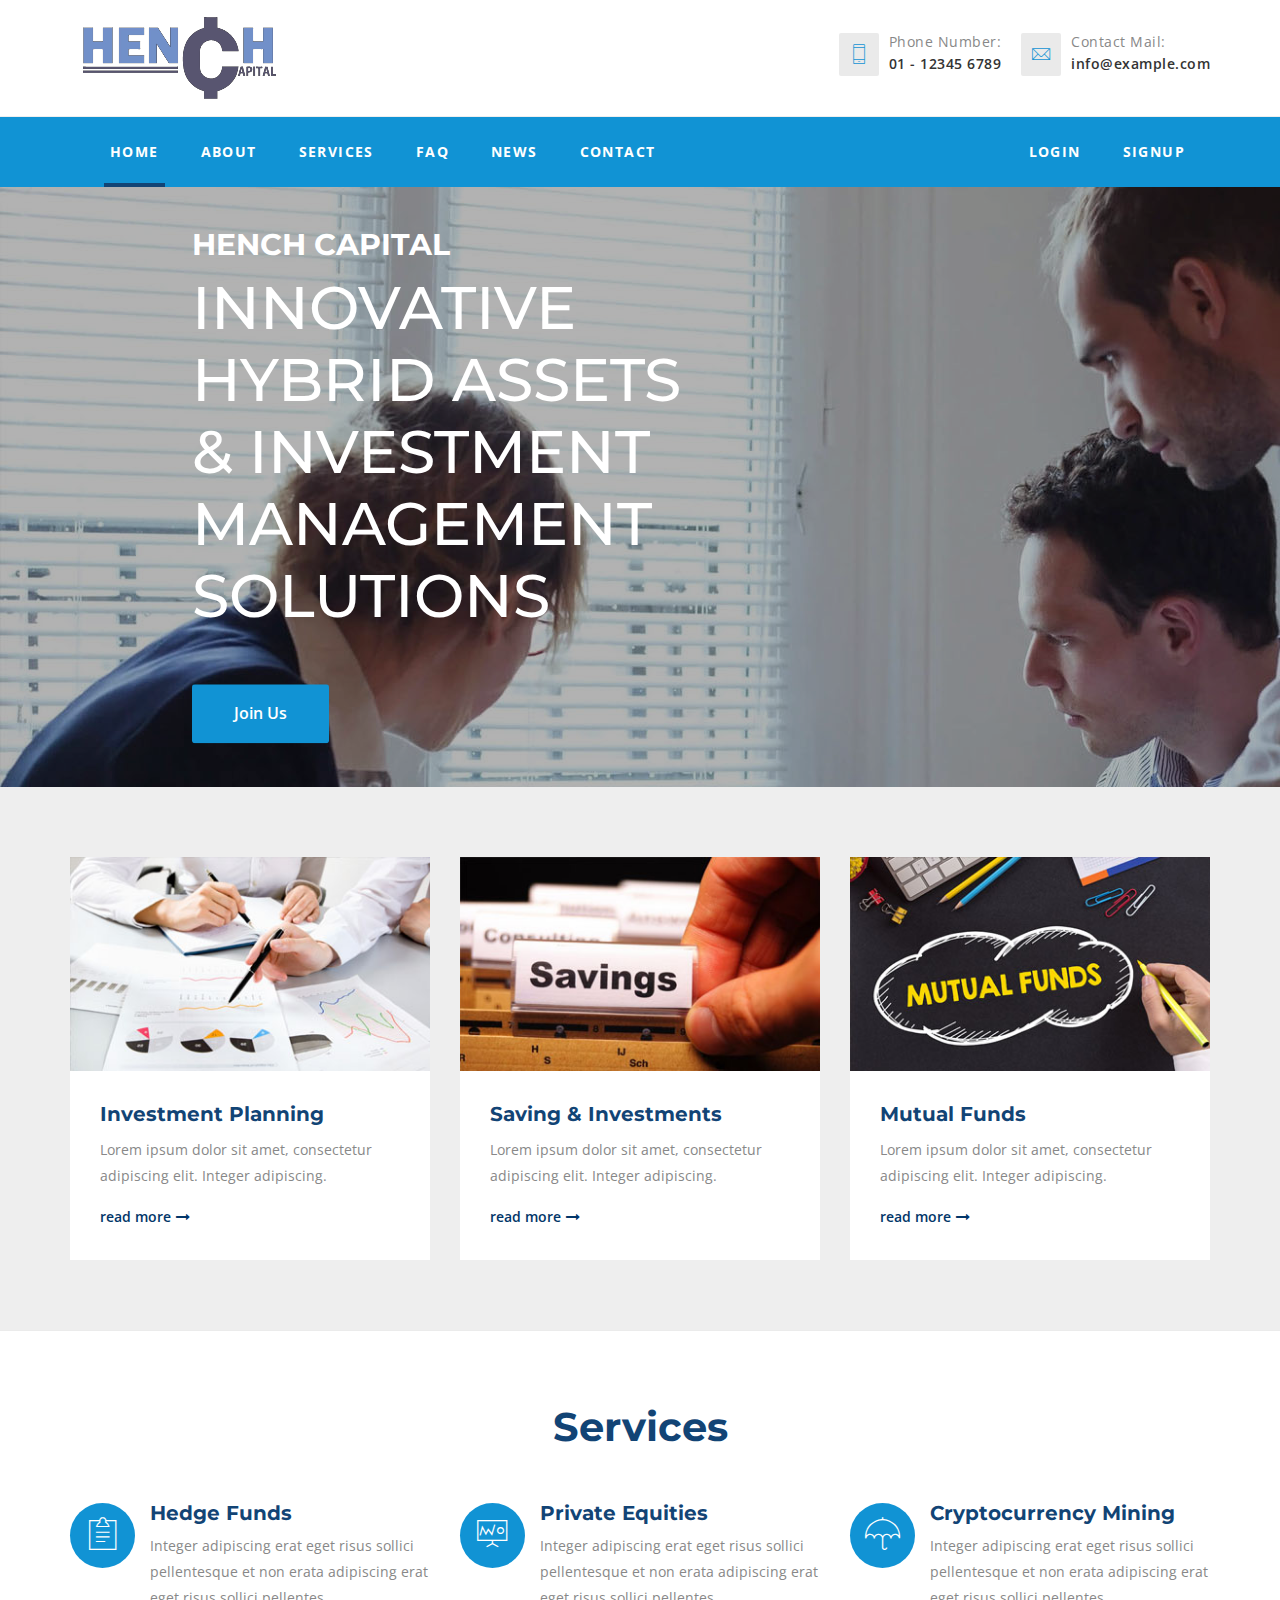
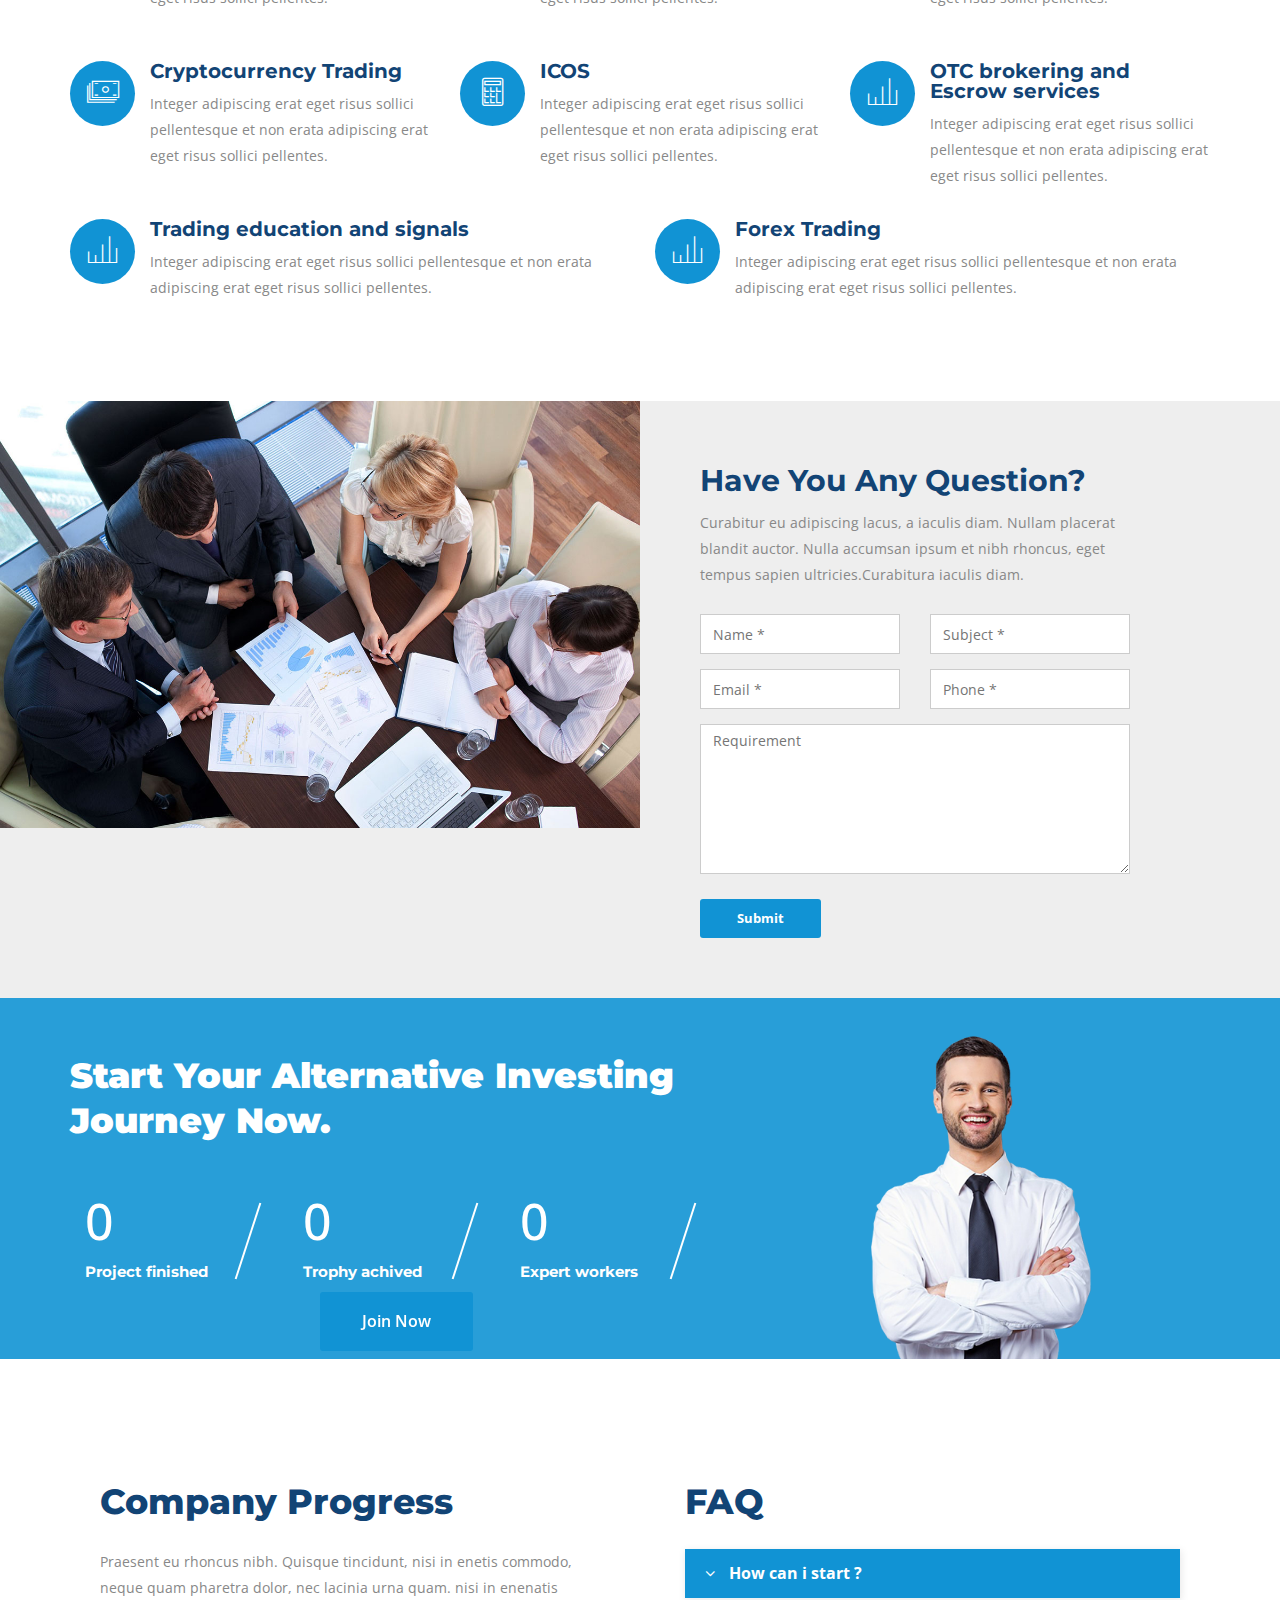
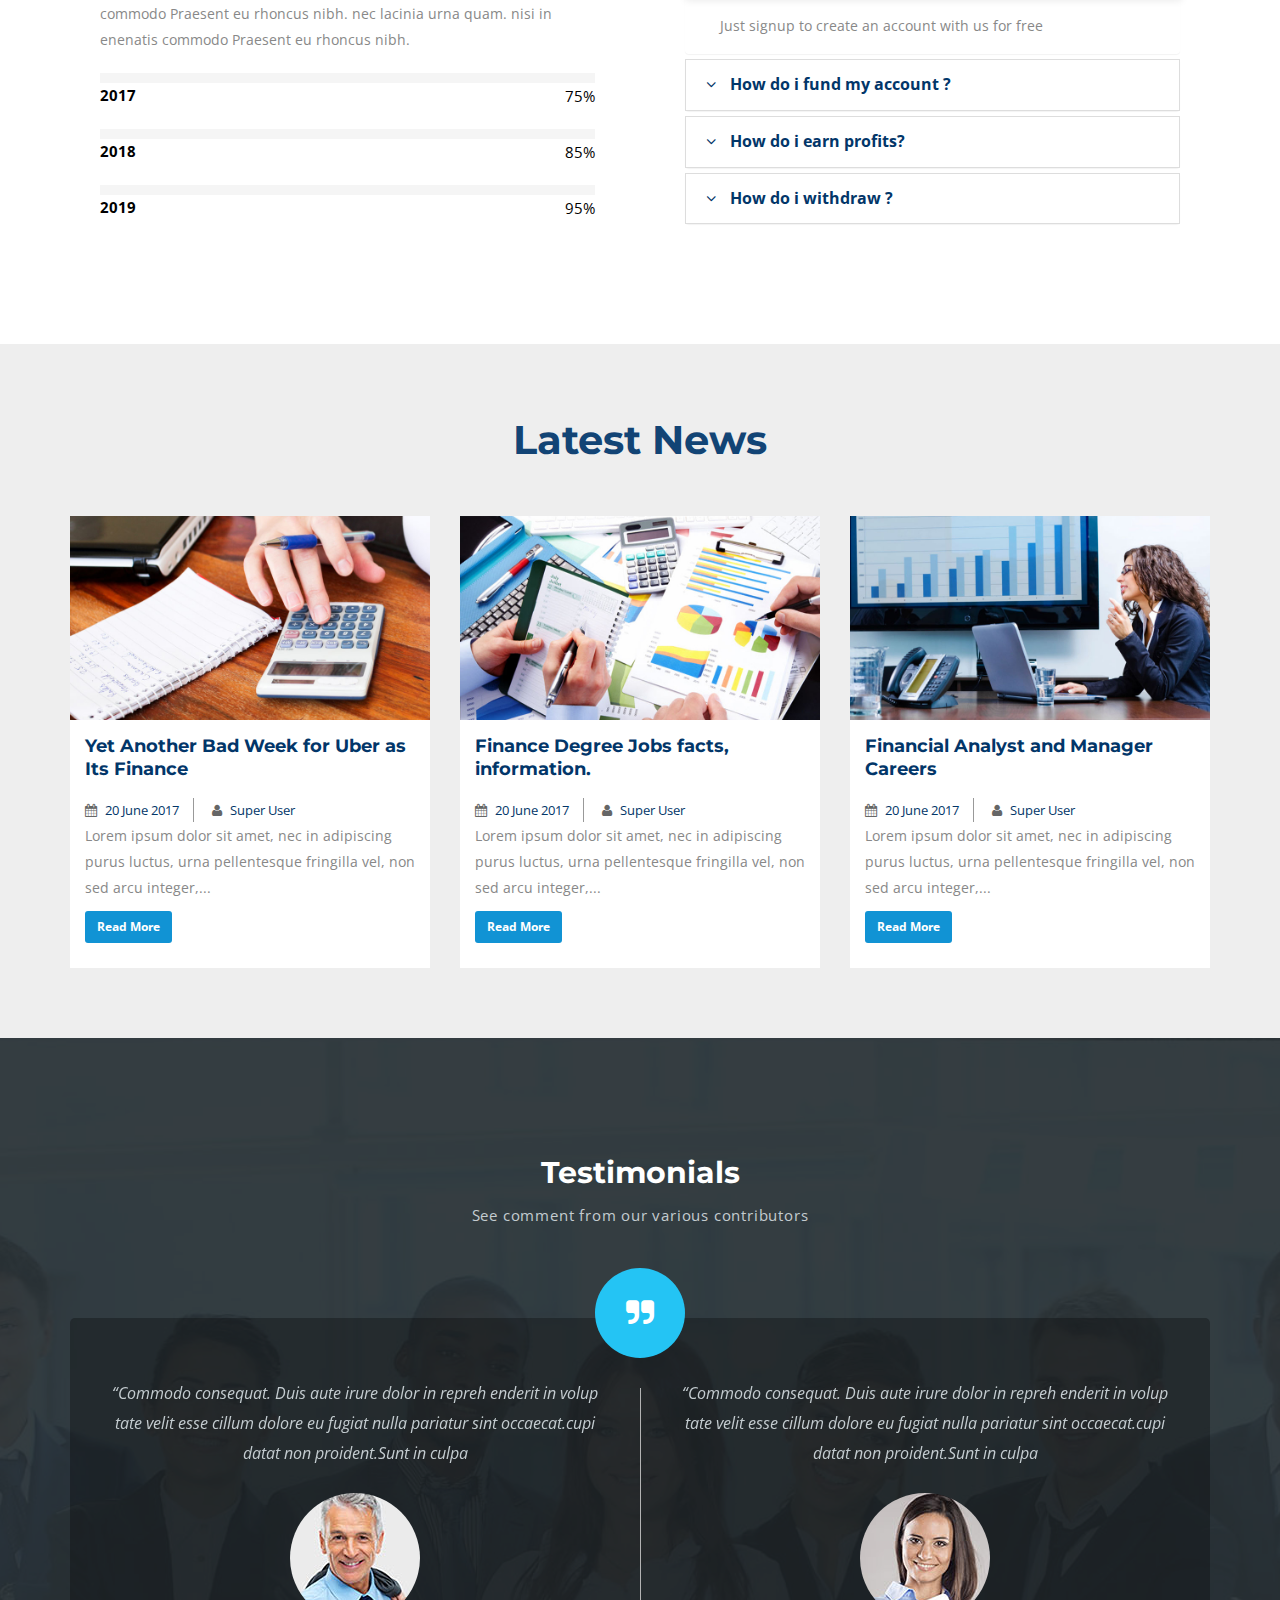
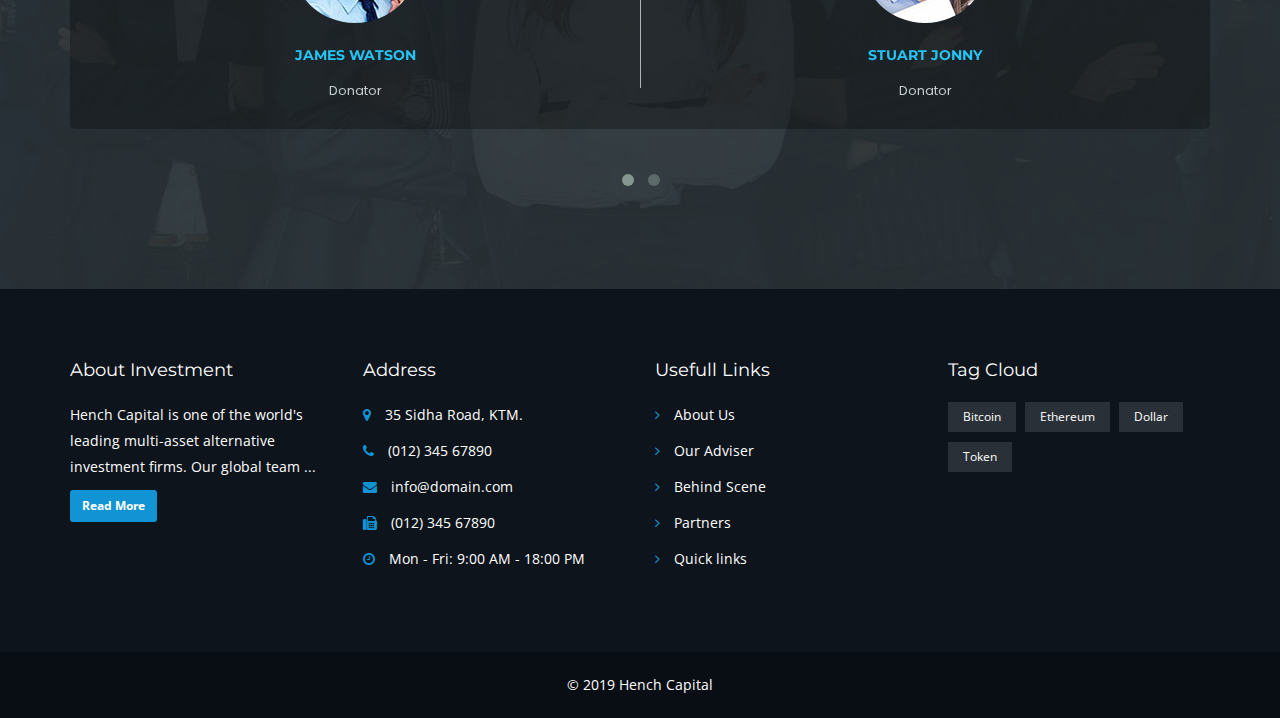
==== commit 66595815: "initial commit" ====
--- a/index.html
+++ b/index.html
@@ -58,7 +58,7 @@
     </section>
 
     <!--Header Menu-->
-    <nav class="navbar navbar-default" id="breadcrumb">
+    <nav class="navbar navbar-default" id="nav-bar">
         <div class="container">
             <div class="navbar-header">
                 <button type="button" class="navbar-toggle collapsed" data-toggle="collapse" data-target="#bs-navbar-collapse" aria-expanded="false">
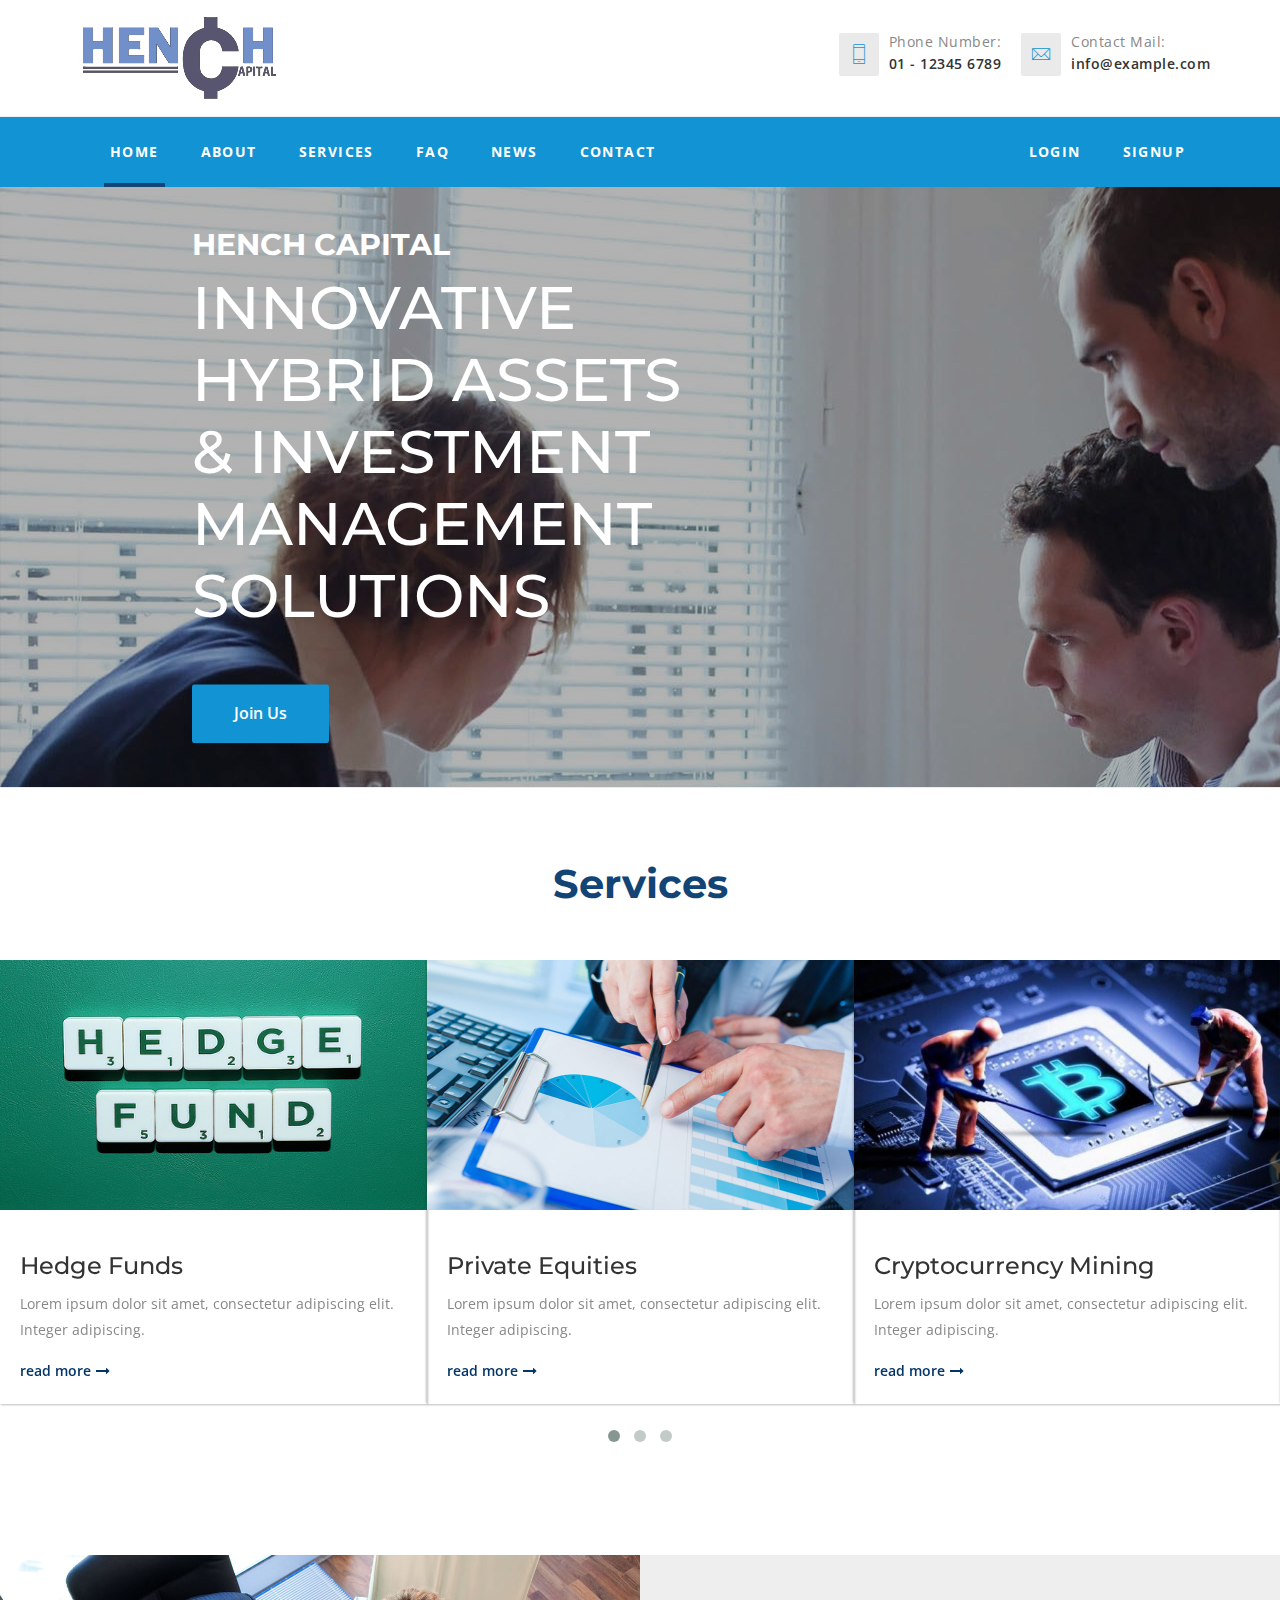
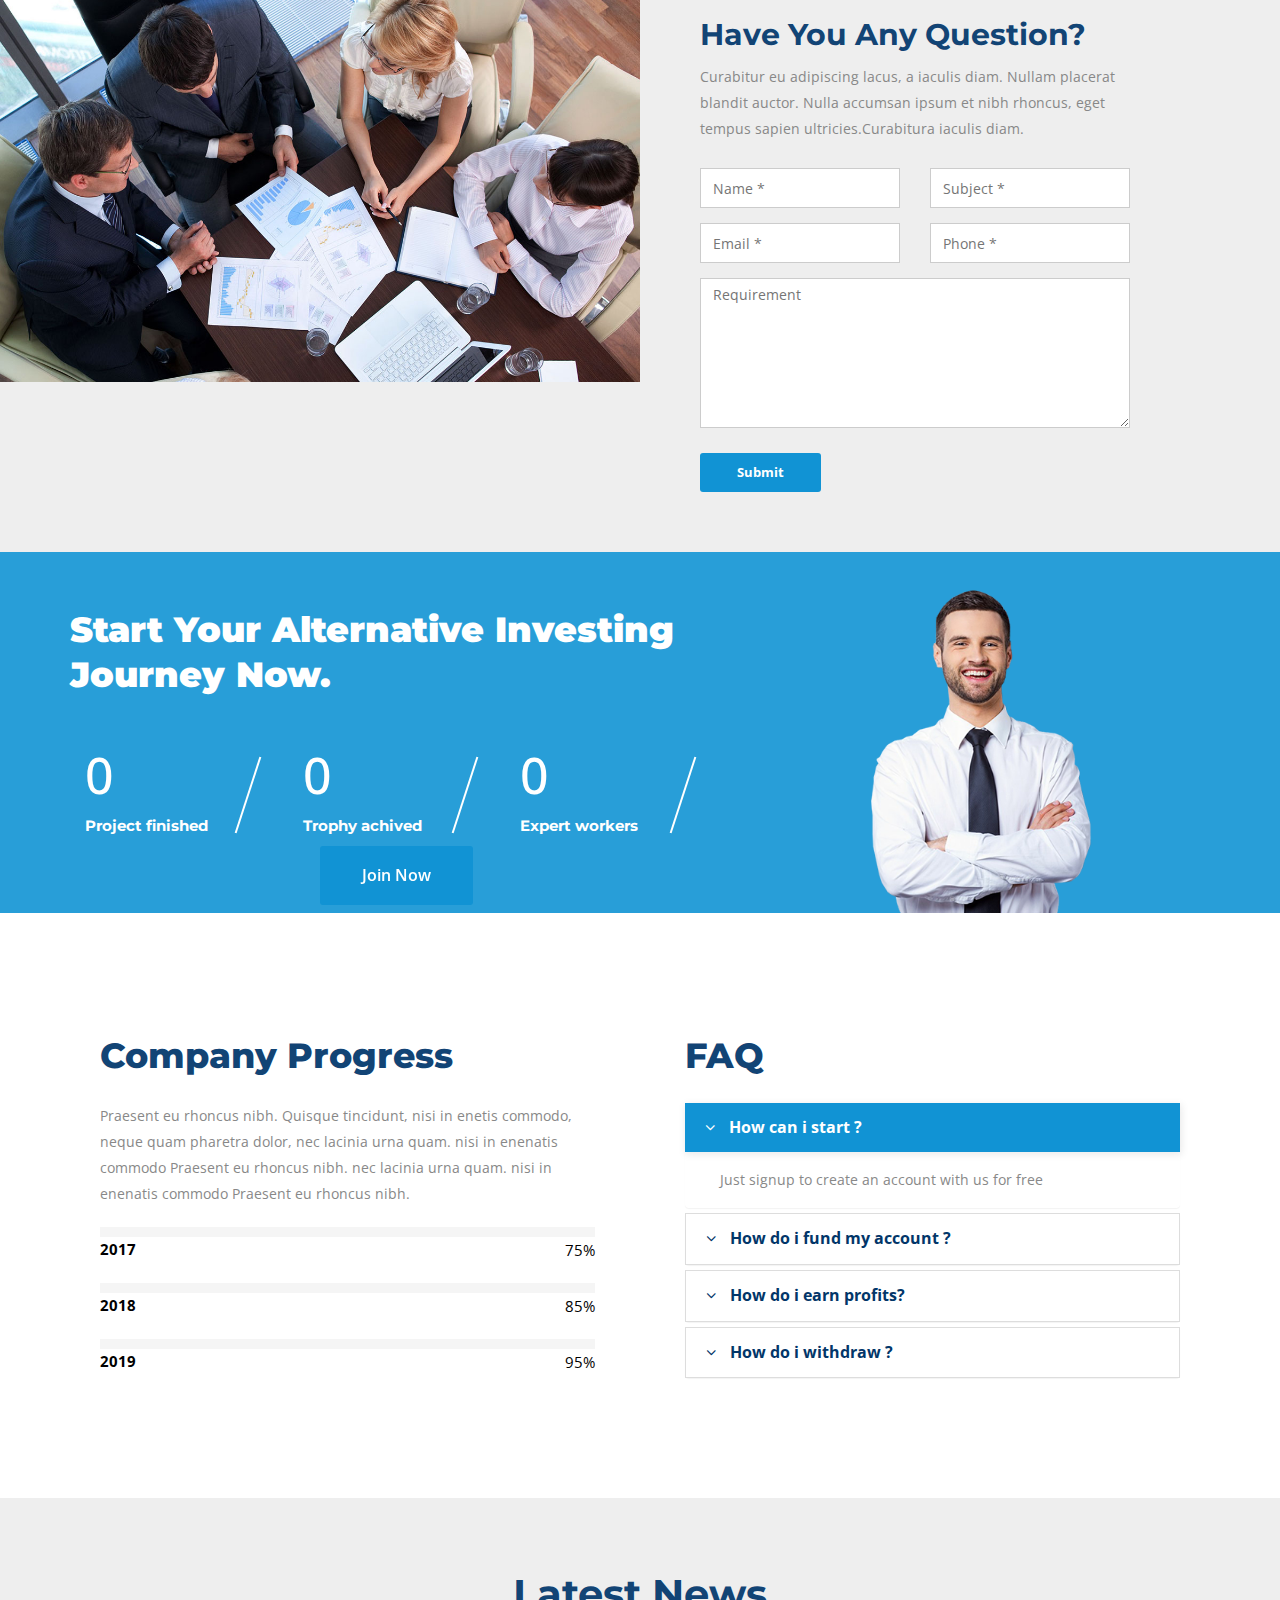
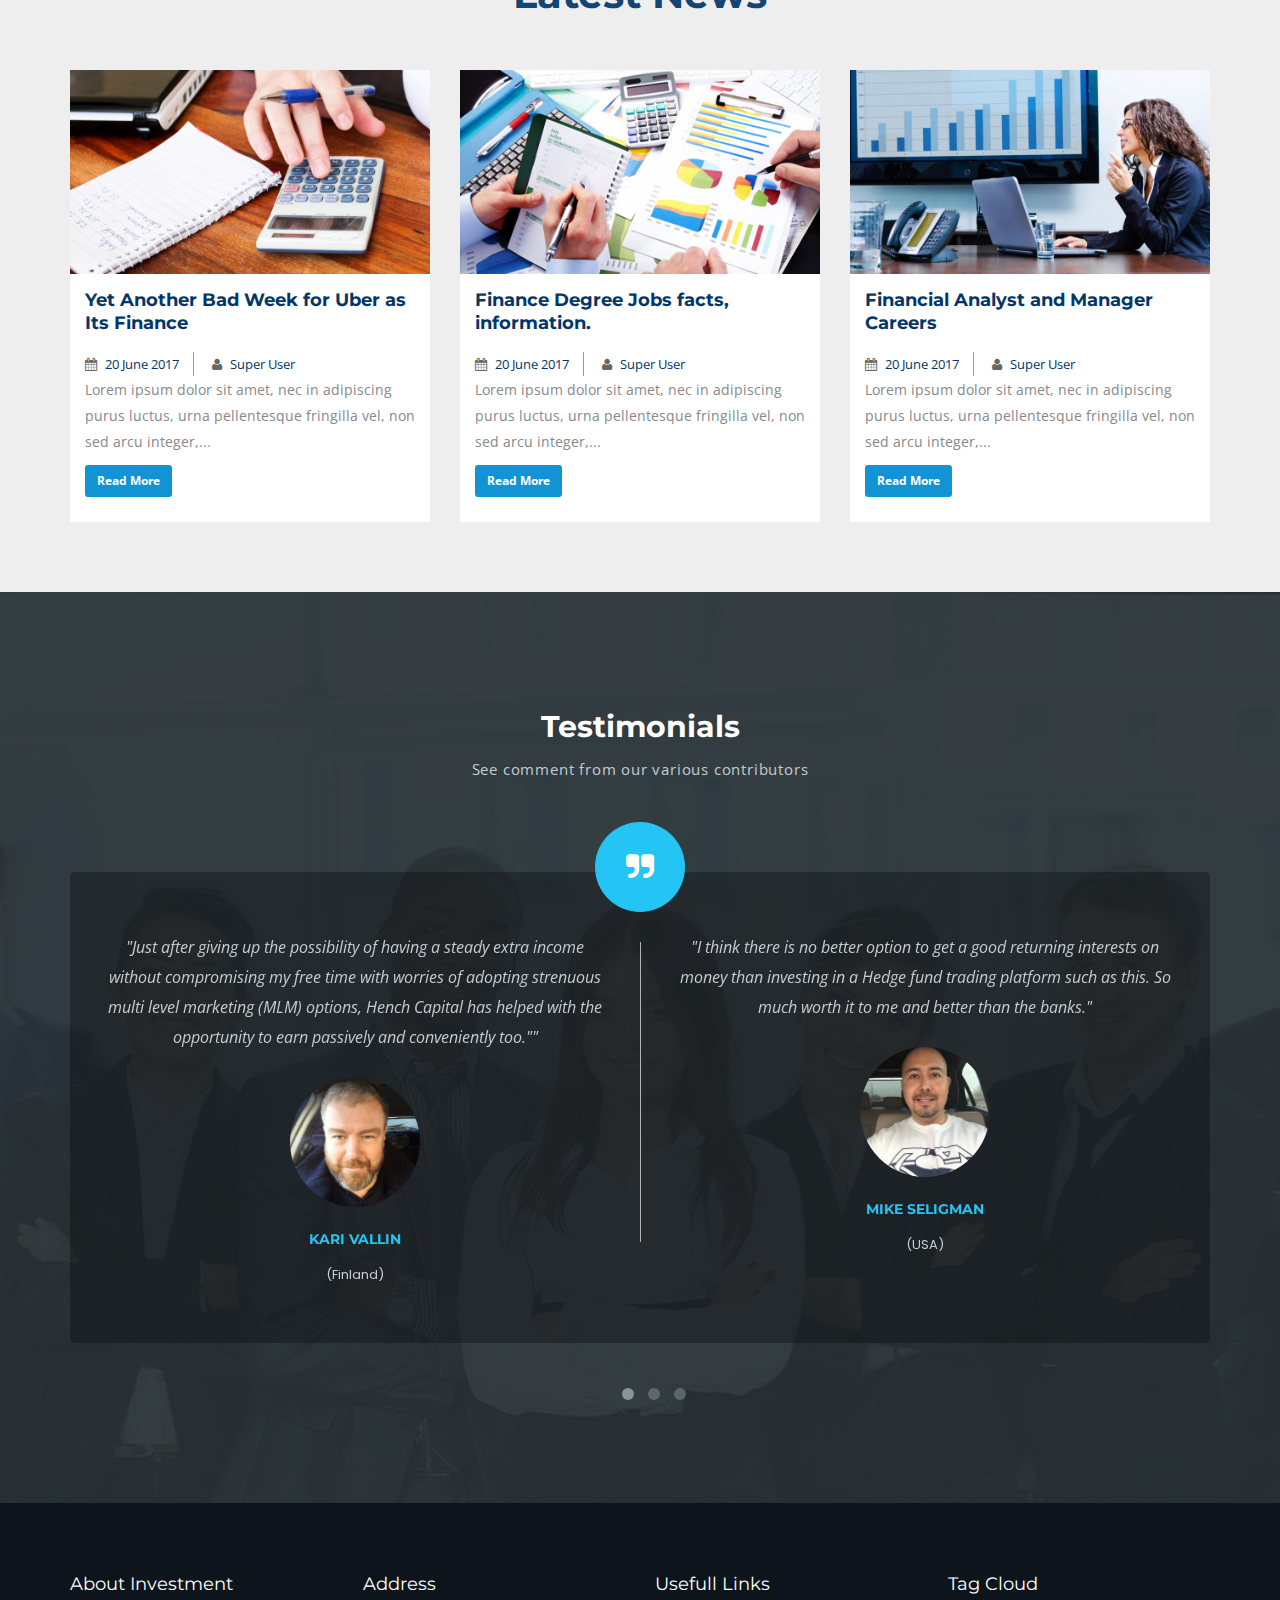
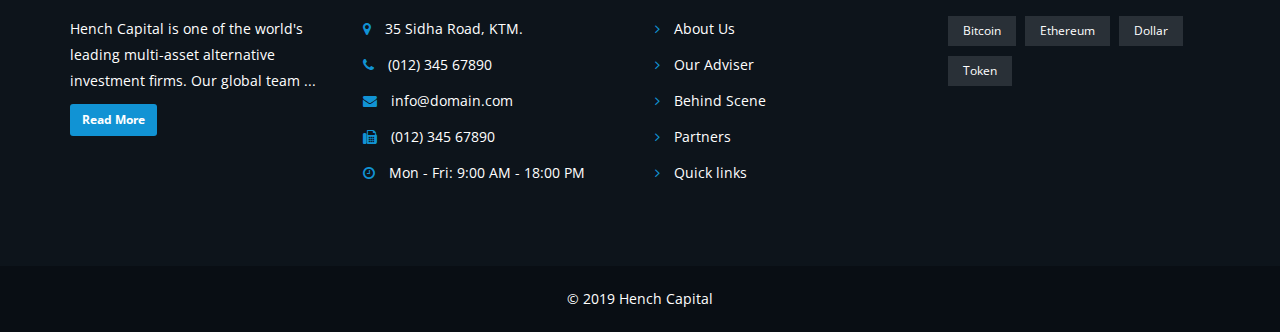
==== commit b88f0d90: "new changes" ====
--- a/index.html
+++ b/index.html
@@ -3,6 +3,7 @@
 
 
 <!-- Mirrored from demo.canyonthemes.com/html/investment/ by HTTrack Website Copier/3.x [XR&CO'2014], Tue, 04 Jun 2019 23:04:12 GMT -->
+
 <head>
     <meta http-equiv="content-type" content="text/html; charset=UTF-8">
     <!-- Basic Page Needs
@@ -20,7 +21,8 @@
     <link rel="stylesheet" href="css/font-awesome.min.css" type="text/css" />
     <link rel="stylesheet" href="css/icon-font.css" type="text/css" />
     <link rel="stylesheet" type="text/css" href="css/animate.min.css">
-    <link rel="stylesheet" href="css/owl.carousel.css" type="text/css" />
+    <!-- <link rel="stylesheet" href="css/owl.carousel.css" type="text/css" /> -->
+    <link rel="stylesheet" href="css/owl.carousel_old.css" type="text/css" />
     <link rel="stylesheet" href="css/owl.theme.css" type="text/css" />
     <link rel="stylesheet" href="css/owl.transitions.css" type="text/css" />
     <link rel="stylesheet" href="css/odometer-theme-minimal.css" type="text/css" />
@@ -28,28 +30,32 @@
 </head>
 
 <body>
-<style>
-.sticky{
-    position:fixed;
-    width:100%;
-    top:0;
-    z-index:100;
-}
-</style>
+    <style>
+        .sticky {
+            position: fixed;
+            width: 100%;
+            top: 0;
+            z-index: 100;
+        }
+    </style>
     <!--Top bar-->
     <section id="top-bar">
         <div class="container">
             <div class="row">
                 <div id="logo" class="col-sm-3 col-md-3">
-                    <a class="logo" href="#"><h1><img class="default-logo" src="images/hench_logo.png" alt="hench capital"></h1></a>
+                    <a class="logo" href="#">
+                        <h1><img class="default-logo" src="images/hench_logo.png" alt="hench capital"></h1>
+                    </a>
                 </div>
                 <div id="top2" class="col-sm-9 col-md-9 hidden-xs">
                     <ul class="contact-info">
                         <li class="contact-phone"><i class="pe-7s-phone"></i>
-                            <p class="contact-content"> <span class="contact-title">Phone Number:</span> <span>01 - 12345 6789</span></p>
+                            <p class="contact-content"> <span class="contact-title">Phone Number:</span> <span>01 -
+                                    12345 6789</span></p>
                         </li>
                         <li class="contact-email"><i class="pe-7s-mail"></i>
-                            <p class="contact-content"> <span class="contact-title">Contact Mail:</span> <span>info@example.com</span></p>
+                            <p class="contact-content"> <span class="contact-title">Contact Mail:</span>
+                                <span>info@example.com</span></p>
                         </li>
                     </ul>
                 </div>
@@ -61,7 +67,8 @@
     <nav class="navbar navbar-default" id="nav-bar">
         <div class="container">
             <div class="navbar-header">
-                <button type="button" class="navbar-toggle collapsed" data-toggle="collapse" data-target="#bs-navbar-collapse" aria-expanded="false">
+                <button type="button" class="navbar-toggle collapsed" data-toggle="collapse"
+                    data-target="#bs-navbar-collapse" aria-expanded="false">
                     <span class="sr-only">Toggle navigation</span>
                     <span class="icon-bar"></span>
                     <span class="icon-bar"></span>
@@ -78,7 +85,7 @@
                         <a href="#" class="dropdown-toggle service">Services</a>
                     </li>
                     <li class="dropdown">
-                        <a href="#" class="dropdown-toggle faq" >FAQ</a>
+                        <a href="#" class="dropdown-toggle faq">FAQ</a>
                         <!-- <ul class="dropdown-menu">
                             <li><a href="blog-right-sidebar.html">Blog</a></li>
                             <li><a href="single-blog.html">Blog Details</a></li>
@@ -96,11 +103,11 @@
                         </ul>
                     </li> -->
                     <li class="dropdown">
-                            <a href="#" class="dropdown-toggle service">Login</a>
-                        </li>
-                        <li class="dropdown">
-                                <a href="#" class="dropdown-toggle service">SignUp</a>
-                            </li>
+                        <a href="#" class="dropdown-toggle service">Login</a>
+                    </li>
+                    <li class="dropdown">
+                        <a href="#" class="dropdown-toggle service">SignUp</a>
+                    </li>
                 </ul>
             </div>
         </div>
@@ -113,25 +120,30 @@
                 <div class="item active" style="background: url('images/slider/1.jpg')">
                     <div class="carousel-caption">
                         <div class="caption-content">
-                            <h1><small data-animation="animated fadeInDown">Hench Capital</small>  <span data-animation="animated fadeInRight">Innovative Hybrid Assets & Investment Management Solutions</span></h1>
+                            <h1><small data-animation="animated fadeInDown">Hench Capital</small> <span
+                                    data-animation="animated fadeInRight">Innovative Hybrid Assets & Investment
+                                    Management Solutions</span></h1>
                             <p data-animation="animated fadeInUp">
-                                
+
                             </p>
                             <button class="btn btn-primary btn-lg" data-animation="animated fadeInUp">Join Us</button>
                         </div> <!-- .caption-content ends -->
-                        
+
                     </div> <!-- .carousel-caption ends -->
                 </div> <!-- .item active ends -->
                 <div class="item" style="background: url('images/slider/2.jpg')">
                     <div class="carousel-caption">
                         <div class="caption-content coin">
-                            <h1><small data-animation="animated fadeInDown"></small> <span data-animation="animated fadeInDown">Innovative Hybrid Assets & Investment Management Solutions</span></h1>
+                            <h1><small data-animation="animated fadeInDown"></small> <span
+                                    data-animation="animated fadeInDown">Innovative Hybrid Assets & Investment
+                                    Management Solutions</span></h1>
                             <p data-animation="animated fadeInUp">
-                                    Innovative Hybrid Assets & Investment Management Solutions
+                                Innovative Hybrid Assets & Investment Management Solutions
                             </p>
-                            <button class="btn btn-primary btn-lg" data-animation="animated fadeInUp">Learn More</button>
+                            <button class="btn btn-primary btn-lg" data-animation="animated fadeInUp">Learn
+                                More</button>
                         </div> <!-- .caption-content ends -->
-                        
+
                     </div> <!-- .carousel-caption ends -->
                 </div> <!-- .item active ends -->
             </div> <!-- .carousel-inner ends -->
@@ -149,159 +161,175 @@
         </div> <!-- .carousel slide ends -->
     </section>
 
-    <!--Action-->
-    <!-- <section class="action">
-        <div class="container">
-            <div class="row">
-                <div class="col-sm-9 action-block">
-                    <h2 class="title">Do you need expert to build your dream projects?</h2>
-                </div>
-                <div class="col-sm-3 action-block text-right">
-                    <a target="_parent" href="#" class="btn btn-default">Contact us</a>
-                </div>
-            </div>
-        </div>
-    </section> -->
-
-    <!--Services-->
-    <section id="services" class="space bg">
-        <div class="container">
-            <div class="row">
-                <div class="service-block col-sm-4 fadeInUp">
-                    <div class="inner">
-                        <div class="service-image">
-                            <img class="img-responsive" src="images/services/1.jpg" alt="service">
-                            <a href="#" class="hover center"><i class="fa fa-link" aria-hidden="true"></i></a>
-                        </div>
-                        <div class="service-text">
-                            <a href="#" target="_parent">
-                                <h3 class="title">Investment Planning</h3>
-                            </a>
-                            <p>Lorem ipsum dolor sit amet, consectetur adipiscing elit. Integer adipiscing.</p>
-                            <a target="_parent" href="single-services.html" class="simple">Read More<i class="fa fa-long-arrow-right"></i> </a>
-                        </div>
-                    </div>
-                </div>
-                <div class="service-block col-sm-4">
-                    <div class="inner">
-                        <div class="service-image">
-                            <img class="img-responsive" src="images/services/2.jpg" alt="service">
-                            <a href="#" class="hover center"><i class="fa fa-link" aria-hidden="true"></i></a>
-                        </div>
-                        <div class="service-text">
-                            <a href="#" target="_parent">
-                                <h3 class="title">Saving & Investments</h3>
-                            </a>
-                            <p>Lorem ipsum dolor sit amet, consectetur adipiscing elit. Integer adipiscing.</p>
-                            <a target="_parent" href="single-services.html" class="simple">Read More<i class="fa fa-long-arrow-right"></i> </a>
-                        </div>
-                    </div>
-                </div>
-                <div class="service-block col-sm-4">
-                    <div class="inner">
-                        <div class="service-image">
-                            <img class="img-responsive" src="images/services/3.jpg" alt="service">
-                            <a href="#" class="hover center"><i class="fa fa-link" aria-hidden="true"></i></a>
-                        </div>
-                        <div class="service-text">
-                            <a href="#" target="_parent">
-                                <h3 class="title">Mutual Funds</h3>
-                            </a>
-                            <p>Lorem ipsum dolor sit amet, consectetur adipiscing elit. Integer adipiscing.</p>
-                            <a target="_parent" href="single-services.html" class="simple">Read More<i class="fa fa-long-arrow-right"></i> </a>
-                        </div>
-                    </div>
-                </div>
-                
-            </div>
-        </div>
-    </section>
 
     <!--Offer-->
     <section id="offer" class="space">
-        <div class="container">
-            <div class="col-sm-12 no-padding main-heading text-center">
-                <h2 class="title">Services</h2>
-            </div>
+        <div class="container-fluid">
             <div class="row">
-                <div class="col-sm-4">
-                    <div class="offer-block">
-                        <div class="offer-icon">
-                            <i class="pe-7s-note2"></i>
-                        </div>
-                        <div class="offer-text">
-                            <h4>Hedge Funds</h4>
-                            <p>Integer adipiscing erat eget risus sollici pellentesque et non erata adipiscing erat eget risus sollici pellentes.</p>
-                        </div>
-                    </div>
-                </div>
-                <div class="col-sm-4 offer-block">
-                    <div class="offer-icon">
-                        <i class="pe-7s-display1"></i>
-                    </div>
-                    <div class="offer-text">
-                        <h4>Private Equities</h4>
-                        <p>Integer adipiscing erat eget risus sollici pellentesque et non erata adipiscing erat eget risus sollici pellentes.</p>
-                    </div>
-                </div>
-                <div class="col-sm-4 offer-block">
-                    <div class="offer-icon">
-                        <i class="pe-7s-umbrella"></i>
-                    </div>
-                    <div class="offer-text">
-                        <h4>Cryptocurrency Mining</h4>
-                        <p>Integer adipiscing erat eget risus sollici pellentesque et non erata adipiscing erat eget risus sollici pellentes.</p>
-                    </div>
-                </div>
-                <div class="col-sm-4 offer-block">
-                    <div class="offer-icon">
-                        <i class="pe-7s-cash"></i>
-                    </div>
-                    <div class="offer-text">
-                        <h4>Cryptocurrency Trading</h4>
-                        <p>Integer adipiscing erat eget risus sollici pellentesque et non erata adipiscing erat eget risus sollici pellentes.</p>
-                    </div>
-                </div>
-                <div class="col-sm-4 offer-block">
-                    <div class="offer-icon">
-                        <i class="pe-7s-calculator"></i>
-                    </div>
-                    <div class="offer-text">
-                        <h4>ICOS</h4>
-                        <p>Integer adipiscing erat eget risus sollici pellentesque et non erata adipiscing erat eget risus sollici pellentes.</p>
-                    </div>
-                </div>
-                <div class="col-sm-4 offer-block">
-                    <div class="offer-icon">
-                        <i class="pe-7s-graph3"></i>
-                    </div>
-                    <div class="offer-text">
-                        <h4>OTC brokering and Escrow services</h4>
-                        <p>Integer adipiscing erat eget risus sollici pellentesque et non erata adipiscing erat eget risus sollici pellentes.</p>
-                    </div>
-                </div>
-                <div class="container-fluid">
-                        <div class="row">
-                                <div class="col-sm-6 offer-block">
-                                        <div class="offer-icon">
-                                            <i class="pe-7s-graph3"></i>
-                                        </div>
-                                        <div class="offer-text">
-                                            <h4>Trading education and signals</h4>
-                                            <p>Integer adipiscing erat eget risus sollici pellentesque et non erata adipiscing erat eget risus sollici pellentes.</p>
-                                        </div>
-                                    </div>
-        
-                                    <div class="col-sm-6 offer-block">
-                                            <div class="offer-icon">
-                                                <i class="pe-7s-graph3"></i>
-                                            </div>
-                                            <div class="offer-text">
-                                                <h4>Forex Trading</h4>
-                                                <p>Integer adipiscing erat eget risus sollici pellentesque et non erata adipiscing erat eget risus sollici pellentes.</p>
-                                            </div>
-                                        </div>
-                        </div>
+                <div class="col-sm-12 no-padding main-heading text-center">
+                    <h2 class="title">Services</h2>
+                </div>
+            </div>
+        </div>
+        <div class="owl-carousel owl-theme" id="h-carousel">
+            <div class="">
+                <div class="service-block fadeInUp" style="margin-bottom:10px">
+                    <div class="inner"
+                        style="box-shadow:1px 1px 2px rgb(50,50,50,.3), -1px -1px 2px rgb(50,50,50,.3);max-height:455px">
+                        <div class="service-image">
+                            <img class="img-responsive" src="images/services/1.jpg" alt="service"
+                                style="height:250px;width:100%">
+                            <a href="#" class="hover center"><i class="fa fa-link" aria-hidden="true"></i></a>
+                        </div>
+                        <div class="service-text" style="padding:20px">
+                            <a href="#" target="_parent">
+                                <h3 class="title">Hedge Funds</h3>
+                            </a>
+                            <p>Lorem ipsum dolor sit amet, consectetur adipiscing elit. Integer adipiscing.</p>
+                            <a target="_parent" href="single-services.html" class="simple">Read More<i
+                                    class="fa fa-long-arrow-right"></i> </a>
+                        </div>
+                    </div>
+                </div>
+            </div>
+            <div class="">
+                <div class="service-block fadeInUp">
+                    <div class="inner"
+                        style="box-shadow:1px 1px 2px rgb(50,50,50,.3), -1px -1px 2px rgb(50,50,50,.3);max-height:455px">
+                        <div class="service-image">
+                            <img class="img-responsive" src="images/services/2.jpg" alt="service"
+                                style="height:250px;width:100%">
+                            <a href="#" class="hover center"><i class="fa fa-link" aria-hidden="true"></i></a>
+                        </div>
+                        <div class="service-text" style="padding:20px">
+                            <a href="#" target="_parent">
+                                <h3 class="title">Private Equities</h3>
+                            </a>
+                            <p>Lorem ipsum dolor sit amet, consectetur adipiscing elit. Integer adipiscing.</p>
+                            <a target="_parent" href="single-services.html" class="simple">Read More<i
+                                    class="fa fa-long-arrow-right"></i> </a>
+                        </div>
+                    </div>
+                </div>
+            </div>
+            <div class="">
+                <div class="service-block fadeInUp">
+                    <div class="inner"
+                        style="box-shadow:1px 1px 2px rgb(50,50,50,.3), -1px -1px 2px rgb(50,50,50,.3);max-height:455px">
+                        <div class="service-image">
+                            <img class="img-responsive" src="images/services/3.jpeg" alt="service"
+                                style="height:250px;width:100%">
+                            <a href="#" class="hover center"><i class="fa fa-link" aria-hidden="true"></i></a>
+                        </div>
+                        <div class="service-text" style="padding:20px">
+                            <a href="#" target="_parent">
+                                <h3 class="title">Cryptocurrency Mining</h3>
+                            </a>
+                            <p>Lorem ipsum dolor sit amet, consectetur adipiscing elit. Integer adipiscing.</p>
+                            <a target="_parent" href="single-services.html" class="simple">Read More<i
+                                    class="fa fa-long-arrow-right"></i> </a>
+                        </div>
+                    </div>
+                </div>
+            </div>
+            <div class="">
+                <div class="service-block fadeInUp">
+                    <div class="inner"
+                        style="box-shadow:1px 1px 2px rgb(50,50,50,.3), -1px -1px 2px rgb(50,50,50,.3);max-height:455px">
+                        <div class="service-image">
+                            <img class="img-responsive" src="images/services/4.jpg" alt="service"
+                                style="height:250px;width:100%">
+                            <a href="#" class="hover center"><i class="fa fa-link" aria-hidden="true"></i></a>
+                        </div>
+                        <div class="service-text" style="padding:20px">
+                            <a href="#" target="_parent">
+                                <h3 class="title">Cryptocurrency Trading</h3>
+                            </a>
+                            <p>Lorem ipsum dolor sit amet, consectetur adipiscing elit. Integer adipiscing.</p>
+                            <a target="_parent" href="single-services.html" class="simple">Read More<i
+                                    class="fa fa-long-arrow-right"></i> </a>
+                        </div>
+                    </div>
+                </div>
+            </div>
+            <div class="">
+                <div class="service-block fadeInUp">
+                    <div class="inner"
+                        style="box-shadow:1px 1px 2px rgb(50,50,50,.3), -1px -1px 2px rgb(50,50,50,.3);max-height:455px">
+                        <div class="service-image">
+                            <img class="img-responsive" src="images/services/5.jpg" alt="service"
+                                style="height:250px;width:100%">
+                            <a href="#" class="hover center"><i class="fa fa-link" aria-hidden="true"></i></a>
+                        </div>
+                        <div class="service-text" style="padding:20px">
+                            <a href="#" target="_parent">
+                                <h3 class="title">ICOS</h3>
+                            </a>
+                            <p>Lorem ipsum dolor sit amet, consectetur adipiscing elit. Integer adipiscing.</p>
+                            <a target="_parent" href="single-services.html" class="simple">Read More<i
+                                    class="fa fa-long-arrow-right"></i> </a>
+                        </div>
+                    </div>
+                </div>
+            </div>
+            <div class="">
+                <div class="service-block fadeInUp">
+                    <div class="inner"
+                        style="box-shadow:1px 1px 2px rgb(50,50,50,.3), -1px -1px 2px rgb(50,50,50,.3);max-height:455px">
+                        <div class="service-image">
+                            <img class="img-responsive" src="images/services/6.png" alt="service"
+                                style="height:250px;width:100%">
+                            <a href="#" class="hover center"><i class="fa fa-link" aria-hidden="true"></i></a>
+                        </div>
+                        <div class="service-text" style="padding:20px">
+                            <a href="#" target="_parent">
+                                <h3 class="title">OTC brokering &amp; Escrow services</h3>
+                            </a>
+                            <p>Lorem ipsum dolor sit amet, consectetur adipiscing elit. Integer adipiscing.</p>
+                            <a target="_parent" href="single-services.html" class="simple">Read More<i
+                                    class="fa fa-long-arrow-right"></i> </a>
+                        </div>
+                    </div>
+                </div>
+            </div>
+            <div class="">
+                <div class="service-block fadeInUp">
+                    <div class="inner"
+                        style="box-shadow:1px 1px 2px rgb(50,50,50,.3), -1px -1px 2px rgb(50,50,50,.3);max-height:455px">
+                        <div class="service-image">
+                            <img class="img-responsive" src="images/services/7.jpg" alt="service"
+                                style="height:250px;width:100%">
+                            <a href="#" class="hover center"><i class="fa fa-link" aria-hidden="true"></i></a>
+                        </div>
+                        <div class="service-text" style="padding:20px">
+                            <a href="#" target="_parent">
+                                <h3 class="title">Trading education and signals</h3>
+                            </a>
+                            <p>Lorem ipsum dolor sit amet, consectetur adipiscing elit. Integer adipiscing.</p>
+                            <a target="_parent" href="single-services.html" class="simple">Read More<i
+                                    class="fa fa-long-arrow-right"></i> </a>
+                        </div>
+                    </div>
+                </div>
+            </div>
+            <div class="">
+                <div class="service-block fadeInUp">
+                    <div class="inner"
+                        style="box-shadow:1px 1px 2px rgb(50,50,50,.3), -1px -1px 2px rgb(50,50,50,.3);max-height:455px">
+                        <div class="service-image">
+                            <img class="img-responsive" src="images/services/8.jpg" alt="service"
+                                style="height:250px;width:100%">
+                            <a href="#" class="hover center"><i class="fa fa-link" aria-hidden="true"></i></a>
+                        </div>
+                        <div class="service-text" style="padding:20px">
+                            <a href="#" target="_parent">
+                                <h3 class="title">Forex Trading</h3>
+                            </a>
+                            <p>Lorem ipsum dolor sit amet, consectetur adipiscing elit. Integer adipiscing.</p>
+                            <a target="_parent" href="single-services.html" class="simple">Read More<i
+                                    class="fa fa-long-arrow-right"></i> </a>
+                        </div>
+                    </div>
                 </div>
             </div>
         </div>
@@ -316,14 +344,16 @@
                 </div>
                 <div class="col-sm-6 inquiry-text">
                     <h3>Have You Any Question?</h3>
-                    <p>Curabitur eu adipiscing lacus, a iaculis diam. Nullam placerat blandit auctor. Nulla accumsan ipsum et nibh rhoncus, eget tempus sapien ultricies.Curabitura iaculis diam. </p>
+                    <p>Curabitur eu adipiscing lacus, a iaculis diam. Nullam placerat blandit auctor. Nulla accumsan
+                        ipsum et nibh rhoncus, eget tempus sapien ultricies.Curabitura iaculis diam. </p>
                     <br />
                     <div class="default-form">
                         <form method="post" action="#" id="contact-form" novalidate="novalidate">
                             <div class="row clearfix">
                                 <div class="col-md-6 col-sm-6 col-xs-12">
                                     <div class="form-group">
-                                        <input name="username" class="form-cntrol" value="" placeholder="Name *" required="" type="text">
+                                        <input name="username" class="form-cntrol" value="" placeholder="Name *"
+                                            required="" type="text">
                                     </div>
                                     <div class="form-group">
                                         <input name="email" value="" placeholder="Email *" required="" type="email">
@@ -345,7 +375,7 @@
                                 </div>
                             </div>
                             <div class="text-left">
-                              <button type="submit" class=" btn btn-primary">Submit</button>
+                                <button type="submit" class=" btn btn-primary">Submit</button>
                             </div>
                         </form>
                     </div>
@@ -353,7 +383,7 @@
             </div>
         </div>
     </section>
-    
+
     <!--Counter-->
     <section id="counter" class="space blue-overlay parallax1">
         <div class="container">
@@ -376,7 +406,8 @@
                             <h3>Expert workers</h3>
                         </div>
                         <div class="col-12 text-center">
-                                <a href="#" class="btn btn-primary btn-lg" data-animation="animated fadeInUp" style="color:#fff">Join Now</a>
+                            <a href="#" class="btn btn-primary btn-lg" data-animation="animated fadeInUp"
+                                style="color:#fff">Join Now</a>
                         </div>
                     </div>
                 </div>
@@ -394,7 +425,9 @@
                 <div class="col-sm-6 history-block">
                     <div class="inner">
                         <h3>Company Progress</h3>
-                        <p>Praesent eu rhoncus nibh. Quisque tincidunt, nisi in enetis commodo, neque quam pharetra dolor, nec lacinia urna quam. nisi in enenatis commodo Praesent eu rhoncus nibh. nec lacinia urna quam. nisi in enenatis commodo Praesent eu rhoncus nibh.</p>
+                        <p>Praesent eu rhoncus nibh. Quisque tincidunt, nisi in enetis commodo, neque quam pharetra
+                            dolor, nec lacinia urna quam. nisi in enenatis commodo Praesent eu rhoncus nibh. nec lacinia
+                            urna quam. nisi in enenatis commodo Praesent eu rhoncus nibh.</p>
                         <div class="skills">
                             <div class="skill-block">
                                 <div class="skill" data-percent="75%">
@@ -427,51 +460,58 @@
                             <div class="panel panel-default">
                                 <div class="panel-heading">
                                     <h4 class="panel-title">
-                                        <a data-toggle="collapse"  data-parent="#accordion" href="#collapse1"><i class="fa fa-angle-down"></i>  How can i start ?</a>
+                                        <a data-toggle="collapse" data-parent="#accordion" href="#collapse1"><i
+                                                class="fa fa-angle-down"></i> How can i start ?</a>
                                     </h4>
                                 </div>
                                 <div id="collapse1" class="panel-collapse collapse in">
                                     <div class="panel-body">
-                                            Just signup to create an account with us for free
+                                        Just signup to create an account with us for free
                                     </div>
                                 </div>
                             </div>
                             <div class="panel panel-default">
                                 <div class="panel-heading">
                                     <h4 class="panel-title">
-                                        <a data-toggle="collapse" class="collapsed"  data-parent="#accordion" href="#collapse2"><i class="fa fa-angle-down"></i>  How do i fund my account ?</a>
+                                        <a data-toggle="collapse" class="collapsed" data-parent="#accordion"
+                                            href="#collapse2"><i class="fa fa-angle-down"></i> How do i fund my account
+                                            ?</a>
                                     </h4>
                                 </div>
                                 <div id="collapse2" class="panel-collapse collapse">
                                     <div class="panel-body">
-                                            Choose suitable investment plan and proceed to make deposit
+                                        Choose suitable investment plan and proceed to make deposit
                                     </div>
                                 </div>
                             </div>
                             <div class="panel panel-default">
                                 <div class="panel-heading">
                                     <h4 class="panel-title">
-                                        <a data-toggle="collapse" class="collapsed" data-parent="#accordion" href="#collapse3"><i class="fa fa-angle-down"></i> How do i earn profits?</a>
+                                        <a data-toggle="collapse" class="collapsed" data-parent="#accordion"
+                                            href="#collapse3"><i class="fa fa-angle-down"></i> How do i earn
+                                            profits?</a>
                                     </h4>
                                 </div>
                                 <div id="collapse3" class="panel-collapse collapse">
                                     <div class="panel-body">
-                                            Watch account automatically traded with growth of profits at a ninty-two percent wining rate.
+                                        Watch account automatically traded with growth of profits at a ninty-two percent
+                                        wining rate.
                                     </div>
                                 </div>
                             </div>
                             <div class="panel panel-default">
-                                    <div class="panel-heading">
-                                        <h4 class="panel-title">
-                                            <a data-toggle="collapse" class="collapsed" data-parent="#accordion" href="#collapse4"><i class="fa fa-angle-down"></i> How do i withdraw ?</a>
-                                        </h4>
+                                <div class="panel-heading">
+                                    <h4 class="panel-title">
+                                        <a data-toggle="collapse" class="collapsed" data-parent="#accordion"
+                                            href="#collapse4"><i class="fa fa-angle-down"></i> How do i withdraw ?</a>
+                                    </h4>
+                                </div>
+                                <div id="collapse4" class="panel-collapse collapse">
+                                    <div class="panel-body">
+                                        Simple and swift funds withdrawals round the clock
                                     </div>
-                                    <div id="collapse4" class="panel-collapse collapse">
-                                        <div class="panel-body">
-                                                Simple and swift funds withdrawals round the clock
-                                        </div>
-                                    </div>
-                                </div>
+                                </div>
+                            </div>
                         </div>
                     </div>
                 </div>
@@ -496,22 +536,24 @@
                         </div>
                         <div class="article-info">
                             <h3 class="article-title">
-                                <a href="single-blog.html" target="_parent">Yet Another Bad Week for Uber as Its Finance</a></h3>
+                                <a href="single-blog.html" target="_parent">Yet Another Bad Week for Uber as Its
+                                    Finance</a></h3>
                             <ul class="meta">
-                                <li> 
+                                <li>
                                     <a href="#">
                                         <i class="fa fa-calendar"></i>
                                         <span class="meta-date">20 June 2017</span>
                                     </a>
                                 </li>
-                                <li> 
+                                <li>
                                     <a href="#">
                                         <i class="fa fa-user"></i>
                                         <span class="meta-author">Super User</span>
                                     </a>
                                 </li>
                             </ul>
-                            <p>Lorem ipsum dolor sit amet, nec in adipiscing purus luctus, urna pellentesque fringilla vel, non sed arcu integer,...</p>
+                            <p>Lorem ipsum dolor sit amet, nec in adipiscing purus luctus, urna pellentesque fringilla
+                                vel, non sed arcu integer,...</p>
                             <a href="single-blog.html" class="btn btn-primary btn-sm">Read More</a>
                         </div>
                     </div>
@@ -525,22 +567,24 @@
                         </div>
                         <div class="article-info">
                             <h3 class="article-title">
-                                <a href="single-blog.html" target="_parent">Finance Degree Jobs facts, information.</a></h3>
+                                <a href="single-blog.html" target="_parent">Finance Degree Jobs facts, information.</a>
+                            </h3>
                             <ul class="meta">
-                                <li> 
+                                <li>
                                     <a href="#">
                                         <i class="fa fa-calendar"></i>
                                         <span class="meta-date">20 June 2017</span>
                                     </a>
                                 </li>
-                                <li> 
+                                <li>
                                     <a href="#">
                                         <i class="fa fa-user"></i>
                                         <span class="meta-author">Super User</span>
                                     </a>
                                 </li>
                             </ul>
-                            <p>Lorem ipsum dolor sit amet, nec in adipiscing purus luctus, urna pellentesque fringilla vel, non sed arcu integer,...</p>
+                            <p>Lorem ipsum dolor sit amet, nec in adipiscing purus luctus, urna pellentesque fringilla
+                                vel, non sed arcu integer,...</p>
                             <a href="single-blog.html" class="btn btn-primary btn-sm">Read More</a>
                         </div>
                     </div>
@@ -554,22 +598,24 @@
                         </div>
                         <div class="article-info">
                             <h3 class="article-title">
-                                <a href="single-blog.html" target="_parent">Financial Analyst and Manager Careers</a></h3>
+                                <a href="single-blog.html" target="_parent">Financial Analyst and Manager Careers</a>
+                            </h3>
                             <ul class="meta">
-                                <li> 
+                                <li>
                                     <a href="#">
                                         <i class="fa fa-calendar"></i>
                                         <span class="meta-date">20 June 2017</span>
                                     </a>
                                 </li>
-                                <li> 
+                                <li>
                                     <a href="#">
                                         <i class="fa fa-user"></i>
                                         <span class="meta-author">Super User</span>
                                     </a>
                                 </li>
                             </ul>
-                            <p>Lorem ipsum dolor sit amet, nec in adipiscing purus luctus, urna pellentesque fringilla vel, non sed arcu integer,...</p>
+                            <p>Lorem ipsum dolor sit amet, nec in adipiscing purus luctus, urna pellentesque fringilla
+                                vel, non sed arcu integer,...</p>
                             <a href="single-blog.html" class="btn btn-primary btn-sm">Read More</a>
                         </div>
                     </div>
@@ -586,33 +632,26 @@
                 <p>See comment from our various contributors</p>
                 <div class="icon-quort">
                     <i class="fa fa-quote-right" aria-hidden="true"></i>
-                </div> 
-            </div>                 
+                </div>
+            </div>
             <!--Testimonial Carousel-->
             <div class="testimonial-carousel two-column-carousel">
-                <!--Slide Item-->                  
-                <div class="slide-item">
-                    <div class="inner-box text-center">
-                        <div class="info-outer">
-                            <div class="text">“Commodo consequat. Duis aute irure dolor in repreh enderit in volup tate velit esse cillum dolore eu fugiat nulla pariatur sint occaecat.cupi datat non proident.Sunt in culpa</div>                        
-                        </div>
-                        <figure class="author-image img-circle"><img class="img-circle" src="images/avatar/1.jpg" alt=""></figure>
-                        <div class="author-info">
-                            <h4>James Watson</h4>
-                            <div class="designation">Donator</div>
-                        </div>
-                    </div>
-                </div>
                 <!--Slide Item-->
                 <div class="slide-item">
                     <div class="inner-box text-center">
                         <div class="info-outer">
-                            <div class="text">“Commodo consequat. Duis aute irure dolor in repreh enderit in volup tate velit esse cillum dolore eu fugiat nulla pariatur sint occaecat.cupi datat non proident.Sunt in culpa</div>                        
-                        </div>
-                        <figure class="author-image img-circle"><img class="img-circle" src="images/avatar/2.jpg" alt=""></figure>        
+                            <div class="text">
+                                "Just after giving up the possibility of having a steady extra income without
+                                compromising my free time with worries of adopting strenuous multi level marketing (MLM)
+                                options, Hench Capital has helped with the opportunity to earn passively and
+                                conveniently too.""
+                            </div>
+                        </div>
+                        <figure class="author-image img-circle"><img class="img-circle" src="images/avatar/1.jpeg"
+                                alt="" style="width:130px;height:130px"></figure>
                         <div class="author-info">
-                            <h4>Stuart jonny</h4>
-                            <div class="designation">Donator</div>
+                            <h4>Kari Vallin</h4>
+                            <div class="designation"> (Finland)</div>
                         </div>
                     </div>
                 </div>
@@ -620,12 +659,17 @@
                 <div class="slide-item">
                     <div class="inner-box text-center">
                         <div class="info-outer">
-                            <div class="text">“Commodo consequat. Duis aute irure dolor in repreh enderit in volup tate velit esse cillum dolore eu fugiat nulla pariatur sint occaecat.cupi datat non proident.Sunt in culpa</div>
-                        </div>
-                        <figure class="author-image img-circle"><img class="img-circle" src="images/avatar/3.jpg" alt=""></figure>
+                            <div class="text">
+                                "I think there is no better option to get a good returning interests on money than
+                                investing in a Hedge fund trading platform such as this. So much worth it to me and
+                                better than the banks."
+                            </div>
+                        </div>
+                        <figure class="author-image img-circle"><img class="img-circle" src="images/avatar/2.jpeg"
+                                alt="" style="width:130px;height:130px"></figure>
                         <div class="author-info">
-                            <h4>James Watson</h4>
-                            <div class="designation">Donator</div>
+                            <h4>Mike Seligman </h4>
+                            <div class="designation">(USA)</div>
                         </div>
                     </div>
                 </div>
@@ -633,16 +677,76 @@
                 <div class="slide-item">
                     <div class="inner-box text-center">
                         <div class="info-outer">
-                            <div class="text">“Commodo consequat. Duis aute irure dolor in repreh enderit in volup tate velit esse cillum dolore eu fugiat nulla pariatur sint occaecat.cupi datat non proident.Sunt in culpa</div>
-                        </div>
-                        <figure class="author-image img-circle"><img class="img-circle" src="images/avatar/4.jpg" alt=""></figure>
+                            <div class="text">
+                                "Since I started working with Hench Capital , they have surpassed my expectations of
+                                working with financial advisors. Transitioning to retirement has been much easier,
+                                thanks to the Hench Capital team."
+                            </div>
+                        </div>
+                        <figure class="author-image img-circle"><img class="img-circle" src="images/avatar/3.jpeg"
+                                alt="" style="width:130px;height:130px"></figure>
                         <div class="author-info">
-                            <h4>Stuart jonny</h4>
-                            <div class="designation">Donator</div>
-                        </div>
-                    </div>
-                </div>
-            </div>                
+                            <h4>Binali Canveren</h4>
+                            <div class="designation">(Turkey)</div>
+                        </div>
+                    </div>
+                </div>
+                <!--Slide Item-->
+                <div class="slide-item">
+                    <div class="inner-box text-center">
+                        <div class="info-outer">
+                            <div class="text">
+                                "After losing both funds and trust in the financial firm I previously was with, I was
+                                advised to try this company and I can say Hench Capital has distinguished itself by far
+                                in my 13 months of being a part of this community."
+                            </div>
+                        </div>
+                        <figure class="author-image img-circle"><img class="img-circle" src="images/avatar/4.jpeg"
+                                alt="" style="width:130px;height:130px"></figure>
+                        <div class="author-info">
+                            <h4>Felix Sergey</h4>
+                            <div class="designation">(Germany)</div>
+                        </div>
+                    </div>
+                </div>
+                <!--Slide Item-->
+                <div class="slide-item">
+                    <div class="inner-box text-center">
+                        <div class="info-outer">
+                            <div class="text">
+                                "In very easy steps I have experienced a turn around in financial status and now my
+                                family’s budget has become very flexible as we earn more and have more to live on.
+                                Whatever money you have or social class you belong, Hench Capital has got you covered."
+                            </div>
+                        </div>
+                        <figure class="author-image img-circle"><img class="img-circle" src="images/avatar/5.jpeg"
+                                alt="" style="width:130px;height:130px"></figure>
+                        <div class="author-info">
+                            <h4>Tricia Woodridge</h4>
+                            <div class="designation"> (Australia)</div>
+                        </div>
+                    </div>
+                </div>
+                <!--Slide Item-->
+                <div class="slide-item">
+                    <div class="inner-box text-center">
+                        <div class="info-outer">
+                            <div class="text">
+                                "I have being a stay at home mom earning from Hench Capital for almost two years and
+                                truly it has been the very typical passive income experience I’ve had and now I have
+                                friends already on the platform earning as well and results proven success and
+                                consistent basis. Hench Capital is for everyone!"
+                            </div>
+                        </div>
+                        <figure class="author-image img-circle"><img class="img-circle" src="images/avatar/6.jpeg"
+                                alt="" style="width:130px;height:130px"></figure>
+                        <div class="author-info">
+                            <h4>Helen Bowman</h4>
+                            <div class="designation">(Canada)</div>
+                        </div>
+                    </div>
+                </div>
+            </div>
         </div>
     </section>
 
@@ -674,76 +778,79 @@
         </div>
     </section> -->
 
-     <!--Footer Top-->
-     <section id="bottom">
-            <div class="container">
-                <div class="row">
-                    <div class="col-sm-3 col-md-3">
-                        <h3 class="module-title">About Investment</h3>
-                        <p>Hench Capital is one of the world's leading multi-asset alternative investment firms. Our global
-                            team ...</p>
-                        <a href="about.html" class="btn btn-primary btn-sm">Read More</a>
-                    </div>
-                    <div class="col-sm-6 col-md-3">
-                        <h3 class="module-title">Address</h3>
-                        <ul class="textwidget">
-                            <li><i class="fa fa-map-marker"><i class="hidden">Address</i></i> 35 Sidha Road, KTM.</li>
-                            <li><i class="fa fa-phone"></i> (012) 345 67890</li>
-                            <li><i class="fa fa-envelope"></i> info@domain.com</li>
-                            <li><i class="fa fa-fax"></i> (012) 345 67890</li>
-                            <li><i class="fa fa-clock-o"></i> Mon - Fri: 9:00 AM - 18:00 PM</li>
-                        </ul>
-                    </div>
-                    <div class="col-sm-6 col-md-3">
-                        <h3 class="module-title">Usefull Links</h3>
-                        <ul class="textwidget">
-                            <li><i class="fa fa-angle-right"></i><a href="#" target="_parent"> About Us</a></li>
-                            <li><i class="fa fa-angle-right"></i><a href="#" target="_parent"> Our Adviser</a></li>
-                            <li><i class="fa fa-angle-right"></i><a href="#" target="_parent"> Behind Scene</a></li>
-                            <li><i class="fa fa-angle-right"></i><a href="#" target="_parent"> Partners</a></li>
-                            <li><i class="fa fa-angle-right"></i><a href="#" target="_parent"> Quick links</a></li>
-                        </ul>
-                    </div>
-                    <div class="col-sm-6 col-md-3">
-                        <h3 class="module-title">Tag Cloud</h3>
-                        <div class="tagspopular">
-                            <ul>
-                                <li> <a href="#" target="_parent">Bitcoin</a></li>
-                                <li> <a href="#" target="_parent">Ethereum </a></li>
-                                <li> <a href="#" target="_parent">Dollar </a></li>
-                                <li> <a href="#" target="_parent">Token</a></li>
-                                <!-- <li> <a href="#" target="_parent">JQUERY</a></li>
+    <!--Footer Top-->
+    <section id="bottom">
+        <div class="container">
+            <div class="row">
+                <div class="col-sm-3 col-md-3">
+                    <h3 class="module-title">About Investment</h3>
+                    <p>Hench Capital is one of the world's leading multi-asset alternative investment firms. Our global
+                        team ...</p>
+                    <a href="about.html" class="btn btn-primary btn-sm">Read More</a>
+                </div>
+                <div class="col-sm-6 col-md-3">
+                    <h3 class="module-title">Address</h3>
+                    <ul class="textwidget">
+                        <li><i class="fa fa-map-marker"><i class="hidden">Address</i></i> 35 Sidha Road, KTM.</li>
+                        <li><i class="fa fa-phone"></i> (012) 345 67890</li>
+                        <li><i class="fa fa-envelope"></i> info@domain.com</li>
+                        <li><i class="fa fa-fax"></i> (012) 345 67890</li>
+                        <li><i class="fa fa-clock-o"></i> Mon - Fri: 9:00 AM - 18:00 PM</li>
+                    </ul>
+                </div>
+                <div class="col-sm-6 col-md-3">
+                    <h3 class="module-title">Usefull Links</h3>
+                    <ul class="textwidget">
+                        <li><i class="fa fa-angle-right"></i><a href="#" target="_parent"> About Us</a></li>
+                        <li><i class="fa fa-angle-right"></i><a href="#" target="_parent"> Our Adviser</a></li>
+                        <li><i class="fa fa-angle-right"></i><a href="#" target="_parent"> Behind Scene</a></li>
+                        <li><i class="fa fa-angle-right"></i><a href="#" target="_parent"> Partners</a></li>
+                        <li><i class="fa fa-angle-right"></i><a href="#" target="_parent"> Quick links</a></li>
+                    </ul>
+                </div>
+                <div class="col-sm-6 col-md-3">
+                    <h3 class="module-title">Tag Cloud</h3>
+                    <div class="tagspopular">
+                        <ul>
+                            <li> <a href="#" target="_parent">Bitcoin</a></li>
+                            <li> <a href="#" target="_parent">Ethereum </a></li>
+                            <li> <a href="#" target="_parent">Dollar </a></li>
+                            <li> <a href="#" target="_parent">Token</a></li>
+                            <!-- <li> <a href="#" target="_parent">JQUERY</a></li>
                                 <li> <a href="#" target="_parent">BOOTSTRAP</a></li>
                                 <li> <a href="#" target="_parent">JAVASCRIPT</a></li>
                                 <li> <a href="#" target="_parent">FINANCE</a></li> -->
-                            </ul>
-                        </div>
-                    </div>
-                </div>
-            </div>
-        </section>
-    
-        <!--Footer Copyrights-->
-        <footer id="footer">
-            <div class="container">
-                <div class="row">
-                    <div class="col-sm-12 text-center">
-                        <p>&copy;&nbsp;2019 Hench Capital</p>
-                    </div>
-                </div>
-            </div>
-        </footer>
+                        </ul>
+                    </div>
+                </div>
+            </div>
+        </div>
+    </section>
+
+    <!--Footer Copyrights-->
+    <footer id="footer">
+        <div class="container">
+            <div class="row">
+                <div class="col-sm-12 text-center">
+                    <p>&copy;&nbsp;2019 Hench Capital</p>
+                </div>
+            </div>
+        </div>
+    </footer>
 
     <!--All Script-->
     <script src="js/jquery-1.12.4.min.js" type="text/javascript"></script>
     <script src="js/bootstrap.min.js" type="text/javascript"></script>
     <script type="text/javascript" src="js/appear.js"></script>
     <script src="js/smoothscroll.js" type="text/javascript"></script>
-    <script src="js/owl.carousel.js" type="text/javascript"></script>
+
+    <!-- <script src="js/owl.carousel.js" type="text/javascript"></script> -->
+    <script src="js/owl.carousel_old.js" type="text/javascript"></script>
     <script src="js/odometer.min.js" type="text/javascript"></script>
     <script src="js/script.js" type="text/javascript"></script>
     <script src="js/custom.js" type="text/javascript"></script>
 </body>
 
 <!-- Mirrored from demo.canyonthemes.com/html/investment/ by HTTrack Website Copier/3.x [XR&CO'2014], Tue, 04 Jun 2019 23:05:17 GMT -->
-</html>
+
+</html>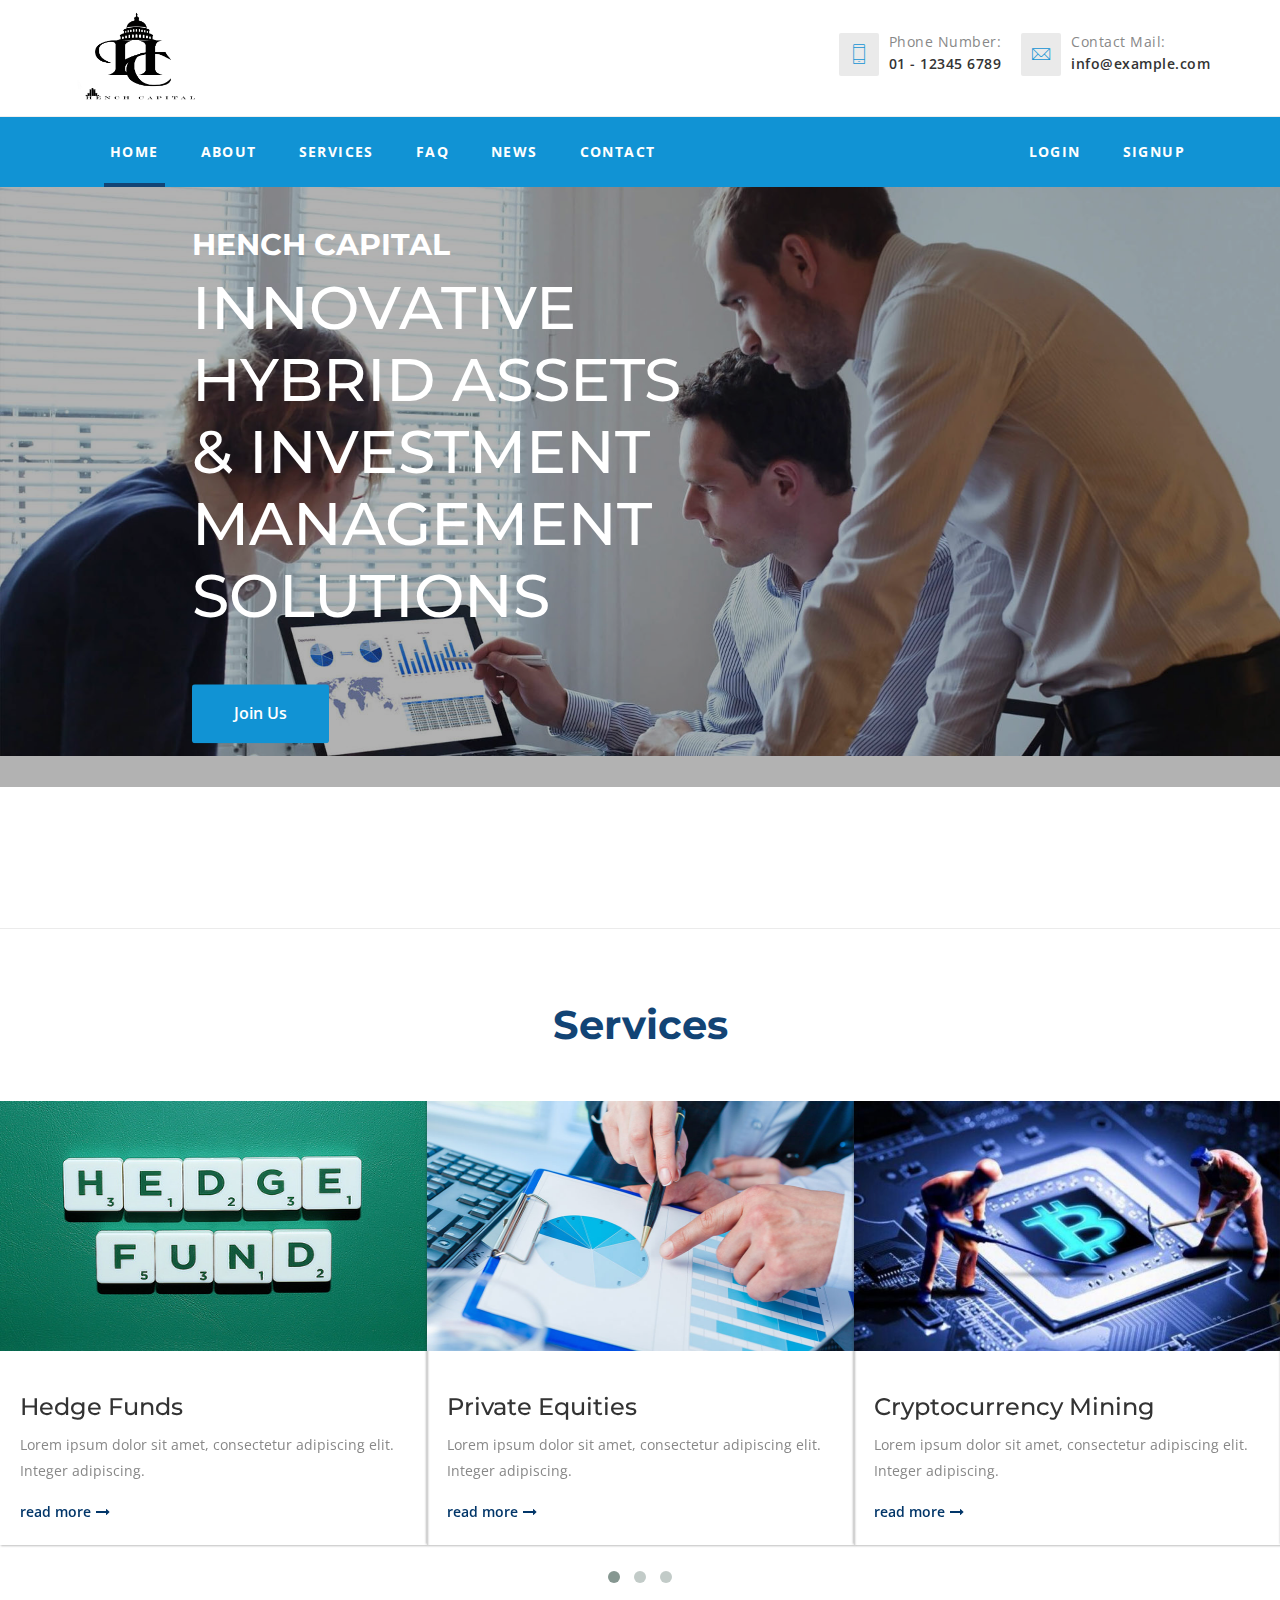
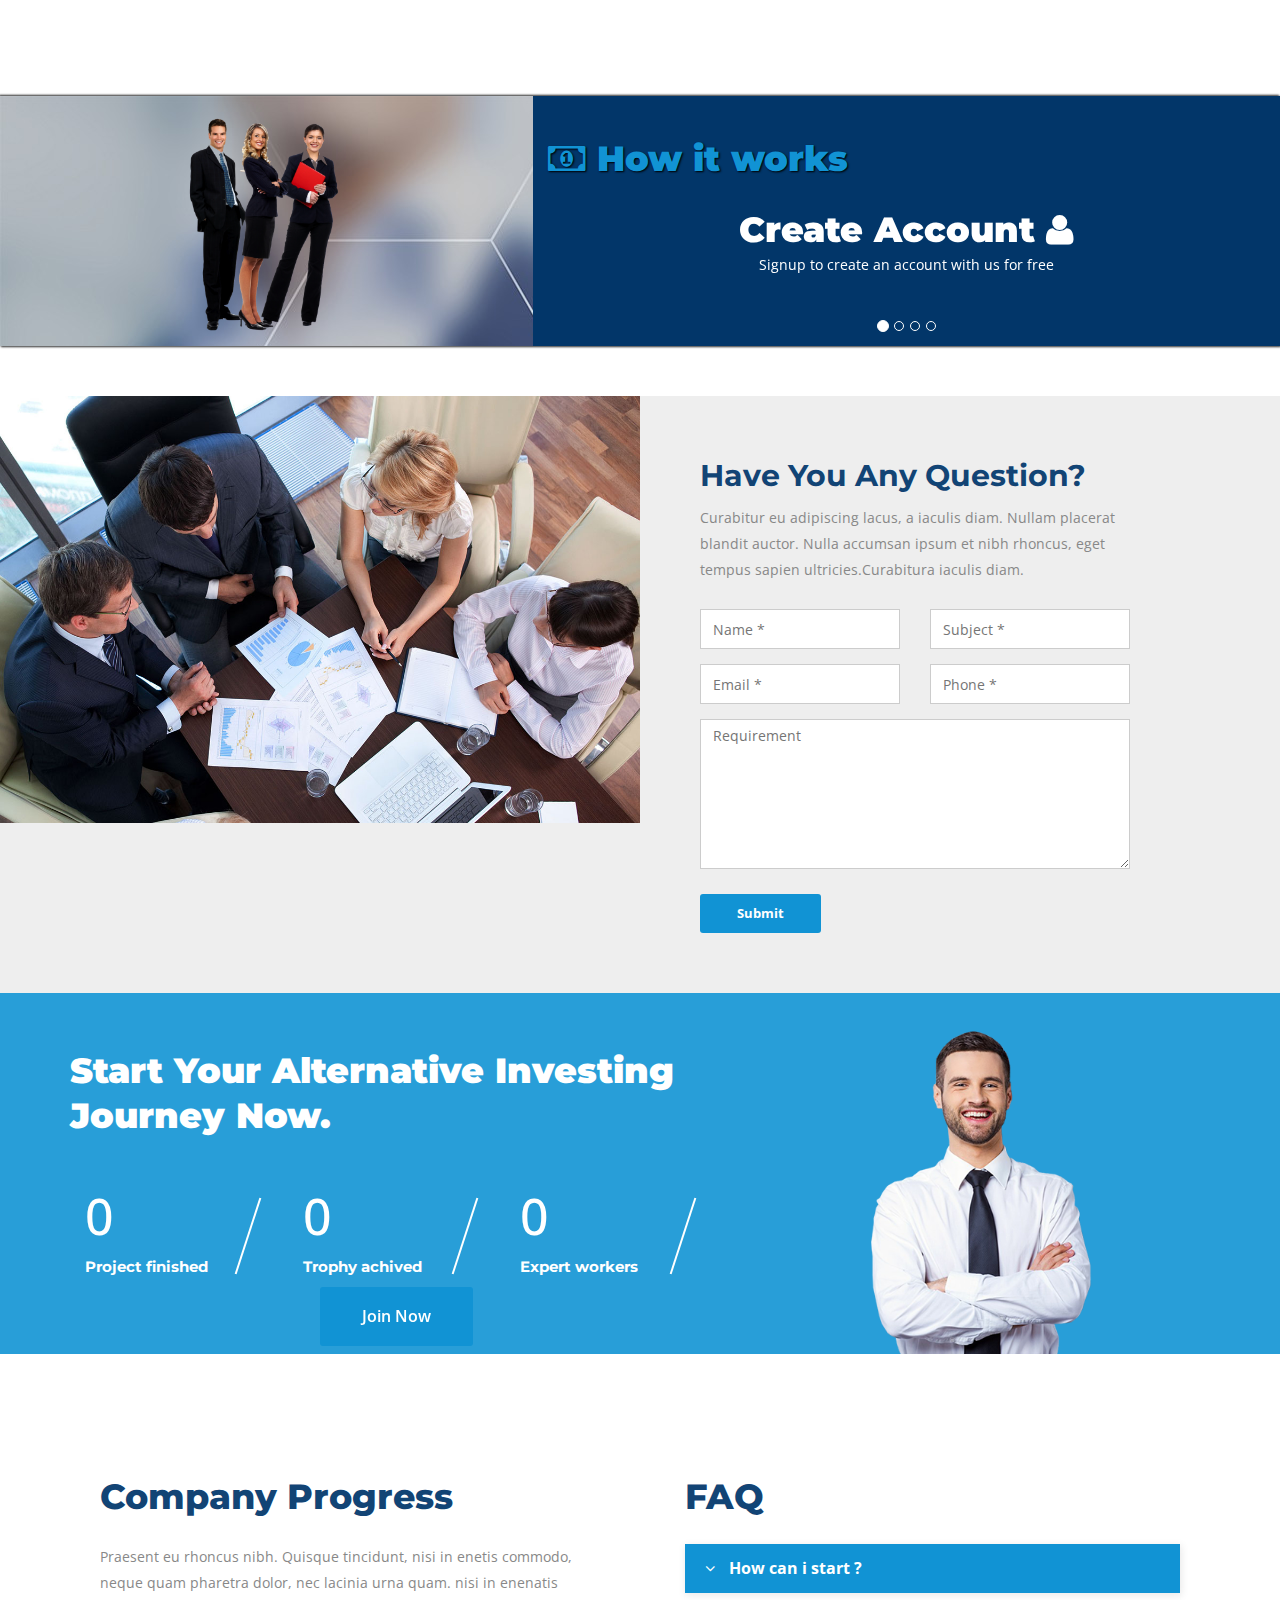
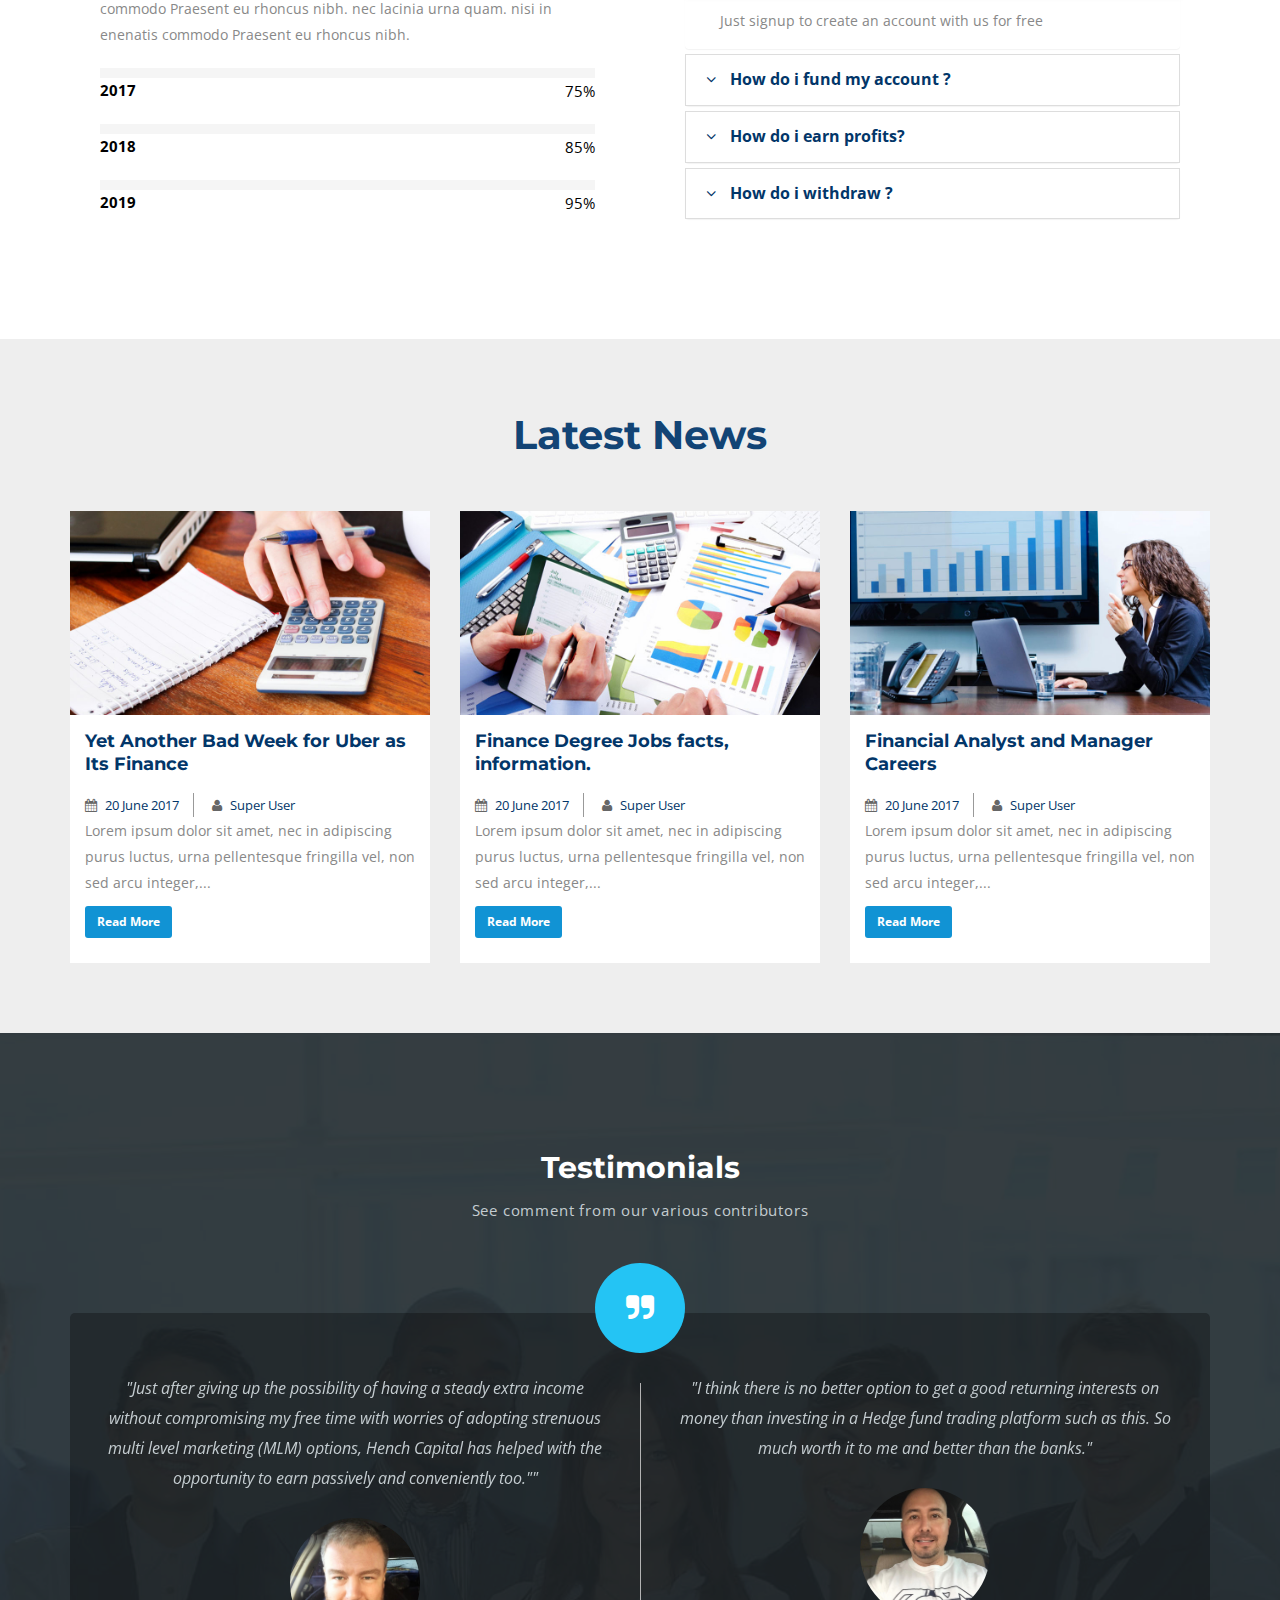
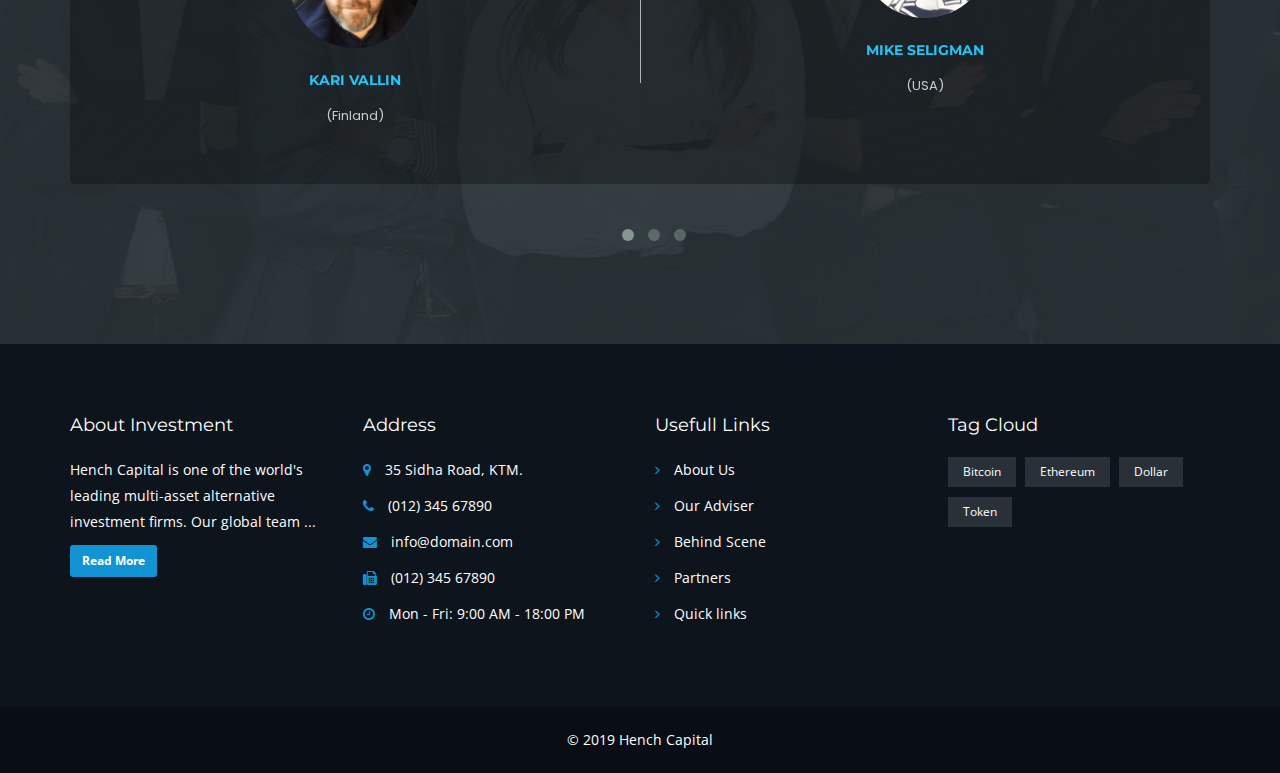
==== commit 39d905d9: "added bitcoin live chart" ====
--- a/index.html
+++ b/index.html
@@ -44,7 +44,7 @@
             <div class="row">
                 <div id="logo" class="col-sm-3 col-md-3">
                     <a class="logo" href="#">
-                        <h1><img class="default-logo" src="images/hench_logo.png" alt="hench capital"></h1>
+                        <h1><img class="default-logo" src="images/hench_logo.jpeg" alt="hench capital" style="height:100px"></h1>
                     </a>
                 </div>
                 <div id="top2" class="col-sm-9 col-md-9 hidden-xs">
@@ -103,10 +103,10 @@
                         </ul>
                     </li> -->
                     <li class="dropdown">
-                        <a href="#" class="dropdown-toggle service">Login</a>
+                        <a href="login.html" class="dropdown-toggle">Login</a>
                     </li>
                     <li class="dropdown">
-                        <a href="#" class="dropdown-toggle service">SignUp</a>
+                        <a href="signup.html" class="dropdown-toggle ">SignUp</a>
                     </li>
                 </ul>
             </div>
@@ -117,7 +117,7 @@
     <section class="main-slider" id="main-slider">
         <div class="carousel slide main-carousel" id="main-carousel">
             <div class="carousel-inner">
-                <div class="item active" style="background: url('images/slider/1.jpg')">
+                <div class="item active" style="background: url('images/slider/1.jpg') no-repeat;background-size:100%">
                     <div class="carousel-caption">
                         <div class="caption-content">
                             <h1><small data-animation="animated fadeInDown">Hench Capital</small> <span
@@ -131,7 +131,8 @@
 
                     </div> <!-- .carousel-caption ends -->
                 </div> <!-- .item active ends -->
-                <div class="item" style="background: url('images/slider/2.jpg')">
+                <div class="item"
+                    style="background: url('images/slider/investment4.jpg') no-repeat;background-size:100%">
                     <div class="carousel-caption">
                         <div class="caption-content coin">
                             <h1><small data-animation="animated fadeInDown"></small> <span
@@ -161,6 +162,28 @@
         </div> <!-- .carousel slide ends -->
     </section>
 
+    <section class="space">
+        <div class="container">
+            <div class="row">
+                <div class="col-sm-6">
+                    <div class="btcwdgt-chart" bw-cash="true" bw-theme="light"></div>
+                    <div class="row">
+                        <div class="col-sm-6">
+                                <div class="btcwdgt-price" bw-cash="true" bw-theme="light"></div>
+                        </div>
+                        <div class="col-sm-6">
+                                <div class="btcwdgt-price" bw-cash="true" bw-theme="light" bw-cur="eur"></div>
+                            </div>
+                    </div>
+                </div>
+                <div class="col-sm-6">
+                    <coingecko-coin-compare-chart-widget coin-ids="bitcoin,ethereum,eos,ripple,litecoin" currency="usd"
+                        locale="en"></coingecko-coin-compare-chart-widget>
+<coingecko-coin-converter-widget  coin-id="bitcoin" currency="usd" background-color="#ffffff" font-color="#4c4c4c" locale="en"></coingecko-coin-converter-widget>
+                </div>
+            </div>
+        </div>
+    </section>
 
     <!--Offer-->
     <section id="offer" class="space">
@@ -334,7 +357,65 @@
             </div>
         </div>
     </section>
-
+    <style>
+        .h:before {
+            background-color: transparent;
+        }
+    </style>
+    <!--Counter-->
+    <section id="counter" class="space blue-overlay parallax1 h"
+        style="box-shadow:1px 1px 2px rgb(50,50,50), -1px -1px 2px rgb(50,50,50);margin-bottom:50px;background-image: url('images/slider/investment1.jpg');padding:0">
+        <div class="container-fluid">
+            <div class="row">
+                <div class="counter col-sm-5"
+                    style="height:250px;background:url('images/about.png') no-repeat center center;background-size:40%">
+                    <!-- <img class="img-responsive" src="" alt="man" style="height:200px"> -->
+                </div>
+
+                <div class="counter-heading col-sm-7 who-we-block"
+                    style="height:250px;text-align:justify;background-color:#023669;padding-top: 15px">
+                    <h2 style="color:#1193D4;text-shadow:1px 1px 2px #000"><i class="fa fa-money"></i> How it works</h2>
+
+                    <div id="carousel-example-generic" class="carousel slide" data-ride="carousel" style="height:80%">
+                        <!-- Indicators -->
+                        <ol class="carousel-indicators">
+                            <li data-target="#carousel-example-generic" data-slide-to="0" class="active"></li>
+                            <li data-target="#carousel-example-generic" data-slide-to="1"></li>
+                            <li data-target="#carousel-example-generic" data-slide-to="2"></li>
+                            <li data-target="#carousel-example-generic" data-slide-to="3"></li>
+                        </ol>
+
+                        <!-- Wrapper for slides -->
+                        <div class="carousel-inner" role="listbox">
+                            <div class="item active" style="text-align:center;color:rgb(255,255,255)">
+                                <h2>Create Account <i class="fa fa-user"></i></h2>
+                                <p>Signup to create an account with us for free </p>
+                            </div>
+                            <div class="item" style="text-align:center;color:rgb(255,255,255)">
+                                <h2>Fund Account <i class="fa fa-bitcoin"></i></h2>
+                                <p>Choose suitable investment plan and proceed to make deposit </p>
+                            </div>
+                            <div class="item" style="text-align:center;color:rgb(255,255,255)">
+                                <h2> Earn Profits <i class="fa fa-thumbs-up"></i></h2>
+                                <p> Watch account automatically traded with growth of profits at a ninty-two percent
+                                    winning
+                                    rate </p>
+                            </div>
+                            <div class="item" style="text-align:center;color:rgb(255,255,255)">
+                                <h2>Withdraw <i class="fa fa-bank"></i></h2>
+                                <p>Simple and swift funds withdrawals round the clock </p>
+                            </div>
+                        </div>
+
+                    </div>
+
+
+
+                </div>
+
+            </div>
+        </div>
+    </section>
     <!--Inquiry-->
     <section id="inquiry" class="bg">
         <div class="inquiry-block">
@@ -849,6 +930,17 @@
     <script src="js/odometer.min.js" type="text/javascript"></script>
     <script src="js/script.js" type="text/javascript"></script>
     <script src="js/custom.js" type="text/javascript"></script>
+    <script src="https://widgets.coingecko.com/coingecko-coin-compare-chart-widget.js"></script>
+    <script src="https://widgets.coingecko.com/coingecko-coin-converter-widget.js"></script>
+    <script>
+        (function (b, i, t, C, O, I, N) {
+            window.addEventListener('load', function () {
+                if (b.getElementById(C)) return;
+                I = b.createElement(i), N = b.getElementsByTagName(i)[0];
+                I.src = t; I.id = C; N.parentNode.insertBefore(I, N);
+            }, false)
+        })(document, 'script', 'https://widgets.bitcoin.com/widget.js', 'btcwdgt');
+    </script>
 </body>
 
 <!-- Mirrored from demo.canyonthemes.com/html/investment/ by HTTrack Website Copier/3.x [XR&CO'2014], Tue, 04 Jun 2019 23:05:17 GMT -->
--- a/css/style.css
+++ b/css/style.css
@@ -1 +1 @@
-/* Table of Content==================================================1.Fonts2. Common css   a)button style   b)Main heading   c)Form style   d)center   e)Overlay   f)Socials   g)Pagination 3. Top Info 4. Header 5. Breadcrumb 6. Actions 7. Services 8. offer 9. Team 10.Counter 11.Blog 12.Testimonials 13.Footer 14.Contact Us 15.History 16.About 17.Aside 18.Responsive===========================================Fonts===========================================*/@import url('https://fonts.googleapis.com/css?family=Montserrat:400,700|Open+Sans:300,400,600,700,800|Poppins:400,500,600,700');/*================================================Common Css================================================*/* {    position: relative;    outline: 0!important;    transition: all ease-in-out .4s;    -webkit-transition: all ease-in-out .4s;}:before,:after {    transition: all ease-in-out .4s;    -webkit-transition: all ease-in-out .4s;}section{    transition: none;    -webkit-transition: none;}ul {    margin: 0;    list-style: none;    padding: 0;}body {    font-family: "Open Sans", sans-serif;    font-size: 14px;    font-weight: normal;    line-height: 26px;    color: #888;}p {    margin: 0;}a {    color: #023669;}a:hover,a:focus {    text-decoration: none;}h1,h2,h3,h4,h5,h6 {    color: #333;    font-family: 'Montserrat', sans-serif;}h2 {    font-weight: 700;}h2,h3 {    line-height: 130% !important;}.row {    clear: both;}.bg-color {    background-color: #fdfcfc;}/*===========================================button style===========================================*/.btn {    border-radius: 3px;    font-size: 13px;    font-weight: 700;    margin-top: 10px;    padding: 8px 35px;}.btn.btn-default {    background-color: #023669 !important;    border: 2px solid #023669;    color: #fff;    text-shadow: 0 1px rgba(0, 0, 0, 0.15);}.btn.btn-primary:hover {    background-color: transparent;    border-color: #1193d4 !important;    color: #1193d4;}.btn.btn-default:hover {    background-color: transparent !important;    border-color: #023669 !important;    color: #023669;}.btn.btn-primary {    background-color: #1193d4;    border: 2px solid transparent!important;    color: #fff;}.btn-sm {    border-radius: 3px;    font-size: 12px;    line-height: 1.5;    padding: 5px 10px;}.simple {    color: #023669;    font-weight: 600;    padding: 0;    text-transform: lowercase;}.simple:hover i {    margin-left: 10px;}.simple i {    margin-left: 5px;    transition: all 0.2s ease-in-out 0s;}.btn-primary,.btn-primary {    background-color: #023669;    border-color: #01274b;}.btn.btn-success {    background-color: transparent;    border: 3px solid #023669;    color: #023669;}.btn.btn-lg {    font-size: 16px;    font-weight: 600;    padding: 17px 40px;}.btn.btn-success:hover {    background-color: #023669;}/*===========================================main heading===========================================*/.main-heading h2 {    color: #124475;    font-size: 40px;    font-weight: 700;    line-height: 40px;    margin-bottom: 50px;    margin-top: 0;}.main-heading p {    color: #999999;    font-size: 12px;    line-height: 26px;}/*======================================*/img {    vertical-align: middle;    max-width: 100%;}.margin {    display: inline-block;    margin: 16px 0;    width: 100%;}.large-margin {    display: inline-block;    margin: 20px 0;    width: 100%;}.no-padding {    padding: 0;}.padding-left {    padding: 0 0 0 15px;}.padding-right {    padding: 0 15px 0 0;}.space {    padding: 70px 0;}.space-100 {    padding: 100px 0;}.space-top {    padding: 50px 0 0;}.space-bottom {    padding: 0 0 50px 0;}.margin-top-50 {    margin-top: 50px;}.margin-bottom-50 {    margin-bottom: 50px;}.margin-top-103 {    margin-top: 103px;}.small-space {    margin: 10px 0;    display: inline-block;    width: 100%;}section {    overflow: hidden;}/*===========================================Form style===========================================*/select,textarea,input[type="text"],input[type="password"],input[type="datetime"],input[type="datetime-local"],input[type="date"],input[type="month"],input[type="time"],input[type="week"],input[type="number"],input[type="email"],input[type="url"],input[type="search"],input[type="tel"],input[type="color"],.uneditable-input {    background-color: #fff;    background-image: none;    border: 1px solid #ccc;    border-radius: 4px;    box-shadow: 0 1px 1px rgba(0, 0, 0, 0.075) inset;    color: #555555;    display: block;    font-size: 14px;    height: 40px;    line-height: 1.42857;    padding: 6px 12px;    width:100%;}#contact-form .form-group input,#contact-form .form-group textarea {    border-radius: 0;    box-shadow: none;}textarea{    height:150px;}input[type="radio"],.checkbox input[type="radio"],.checkbox input[type="checkbox"],input[type="checkbox"] {    display: none;    margin-left: 0;    margin-top: 3px;    position: absolute;}.checkbox label::before {    border: 1px solid #dcdcdc;    content: "";    height: 20px;    left: 0;    position: absolute;    width: 20px;}.checkbox label::after {    background-color: #f0f0f0;    border: 1px solid #dcdcdc;    content: "";    height: 12px;    left: 0;    margin: 4px;    position: absolute;    width: 12px;}.radio label,.checkbox label {    color: #282828;    font-size: 13px;    font-weight: normal;    padding-left: 30px;}.form-control::-moz-placeholder {    color: #999;    font-size: 14px;    font-weight: 300;}.form-control:-ms-input-placeholder {    color: #999;    font-size: 14px;    font-weight: 300;}.form-control::-webkit-input-placeholder {    color: #999;    font-size: 14px;    font-weight: 300;}.contact-block form .form-group {    margin-bottom: 14px;    padding: 0 7px;}textarea.form-control {    background-color: transparent;    border: 1px solid #ccc;    border-radius: 0;    box-shadow: none;    height: 150px;    resize: none;}input:focus,textarea:focus,select:focus {    border-color: #e9322d!important;    box-shadow: 0 0 6px #f8b9b7!important;}select.form-control {    -webkit-appearance: none;    -moz-appearance: none;    appearance: none;    background-color: #f0f0f0;    /* fallback color if gradients are not supported */    background-image: url("../images/select-arrow.png"), -webkit-linear-gradient(top, #f0f0f0, #f0f0f0);    /* For Chrome and Safari */    background-image: url("../images/select-arrow.png"), -moz-linear-gradient(top, #f0f0f0, #f0f0f0);    /* For old Fx (3.6 to 15) */    background-image: url("../images/select-arrow.png"), -ms-linear-gradient(top, #f0f0f0, #f0f0f0);    /* For pre-releases of IE 10*/    background-image: url("../images/select-arrow.png"), -o-linear-gradient(top, #f0f0f0, #f0f0f0);    /* For old Opera (11.1 to 12.0) */    background-image: url("../images/select-arrow.png"), linear-gradient(to bottom, #f0f0f0, #f0f0f0);    /* Standard syntax; must be last */    background-position: 96% center;    background-repeat: no-repeat;}select::-ms-expand {    /* for IE 11 */    display: none;}/*==========================================center==========================================*/#slide-nav .container,.center,.shots-pagination .pagination li a,.wrapper #slide-nav .container-fluid .x-topbar-inner.x-container.max.width {    display: -webkit-box;    display: -ms-flexbox;    display: -webkit-flex;    display: flex;    -webkit-box-pack: center;    -ms-flex-pack: center;    -webkit-justify-content: flex-start;    justify-content: flex-start;    -webkit-box-align: center;    -ms-flex-align: center;    -webkit-align-items: center;    align-items: center;}/*===========================================Overlay===========================================*/.overlay::before {    background-color:rgba(23, 22, 33, 0.8);    bottom: 0;    content: "";    left: 0;    position: absolute;    right: 0;    top: 0;}.blue-overlay::before {    background-color: rgba(17, 147, 212, 0.9);    background-repeat: repeat;    bottom: 0;    content: "";    left: 0;    position: absolute;    right: 0;    top: 0;    z-index: 0;}/*===========================================Socials===========================================*/ul.social-icons {    list-style: outside none none;    margin: 0;    padding: 0;}ul.social-icons > li {    display: inline-block;    margin: 0 1.5px;}ul.social-icons > li a {    color: #888;    display: block;    font-size: 15px;    line-height: 28px;    padding: 0 2px;    text-align: center;    width: 30px;}.person-social > li a {    border: 1px solid #ddd;    border-radius: 50%;    color: #999;    display: inline-block;    font-size: 13px !important;    height: 30px;    line-height: 30px !important;    text-align: center;    width: 30px;}.person-social > li {    display: inline-block;    margin: 0 1px;}.person-social > li a:hover,#contact .person-social > li a:hover{    background: #023669 none repeat scroll 0 0;    border-color: #023669;    color: #fff;}ul.social-icons > li a:hover {    color: #1193d4 !important;}/*===========================================Pagination===========================================*/.pagination-wrapper{    display: inline-block;}.pagination > .active > a,.pagination > .active > span {    background-color: #023669;    border-color: #023669;}.pagination > li:first-child > a,.pagination > li:first-child > span,.pagination > li:last-child > a,.pagination > li:last-child > span{    border-radius: 0;}.pagination > li > a,.pagination > li > span {    color: #000000;    padding: 10px 15px;}.pagination > li > a:hover,.pagination > li > span:hover,.pagination > li > a:focus,.pagination > li > span:focus {    color: #222;}/*===========================================Top Info===========================================*/#top-info {    background-color: #eeeeee;    color: #888;    padding: 5px 0;    border-bottom: 1px solid #ebebeb !important;}.contact-info li {    float: left;    font-size: 90%;    margin: 0 10px;}.contact-info {    float: right;    list-style: outside none none;    margin: 0 -10px;    padding: 25px 0;}.contact-info li i {    background: #eaeaea none repeat scroll 0 0;    border-radius: 2px;    color: #1193d4;    display: block;    float: left;    font-size: 22px;    line-height: 33px;    margin-bottom: 3px;    margin-right: 5px;    padding: 5px;    text-align: center;    width: 40px;}.contact-info li p.contact-content {    font-size: 14px;    font-weight: 400;    margin-bottom: 0;    margin-left: 45px;}.contact-info li p.contact-content span:last-child {    color: #333;    font-weight: 600;    margin-bottom: 0;}.contact-info li p.contact-content span {    display: block;    letter-spacing: 0.5px;    line-height: 100%;    margin: 2px 0 8px 5px;}#top-bar {    border-bottom: 1px solid #eee;    padding: 8px 0;}.logo h1 {    display: table-cell;    font-size: 30px;    font-weight: 900;    letter-spacing: -1px;    line-height: 1;    margin: 0;    padding: 0;    vertical-align: middle;}.logo {    display: table;    height: 90px;}.breadcrumb span {    margin-right: 10px;}.breadcrumb > li + li::before {    color: #ccc;    content: "/ ";    padding: 0 4px 0 2px;}/*===========================================Header===========================================*/.navbar-default {    background-color:#1193D4;    border-radius: 0;}.navbar {    margin-bottom: 0;    border: none;}.navbar-default .navbar-toggle {    border-color: #023669!important;}.navbar-toggle{    background: #023669;    border-radius: 2px;}.navbar-default .navbar-toggle .icon-bar{    background-color:#fff;}.navbar-collapse{    padding-left:19px;    padding-right:19px;}.navbar-nav > li > a {    line-height: 40px;}.nav > li > a {    padding: 15px 6px;    text-transform:uppercase;    font-size:14px;    letter-spacing:0.1em;    font-weight:700;    margin:0 15px;    position:relative;}.navbar-default .navbar-nav  > li  > a,.navbar-default .navbar-nav > .active > a,.navbar-default .navbar-nav > .active > a:hover,.navbar-default .navbar-nav > .active > a:focus,.navbar-default .navbar-nav  > li  > a:hover,.navbar-default .navbar-nav  > li  > a:focus {    color: #fff;    background-color: transparent;}.navbar-default .navbar-nav > .open > a,.navbar-default .navbar-nav > .open > a:hover,.navbar-default .navbar-nav > .open > a:focus {    color: #fff;    background-color: transparent;}.navbar-default .navbar-nav > li > a {    color: #fff;    position:relative;}.navbar-default .navbar-nav > li > a:before {    position:absolute;    left:0;    bottom:0;    width:100%;    height:4px;    background:#124475;    content:"";    opacity:0;    transition:all .5s ease;}.navbar-default .navbar-nav > .open > a:hover:before,.navbar-default .navbar-nav > .open > a:focus:before,.navbar-default .navbar-nav  > li  > a:hover:before,.navbar-default .navbar-nav > li.active > a:before{    opacity:1;}.dropdown-menu {    min-width: 220px;    padding: 14px 34px;    margin: 0 0 0;    font-size: 15px;    line-height:51px;    background-color: rgba(24,24,24,.9);    border: none;    border-radius: 0;    box-shadow: none;    left: 15px;}.dropdown-menu > li > a {    display: block;    padding: 0 0;    clear: both;    font-weight: normal;    line-height: 51px;    color: #fff;    white-space: nowrap;    border-bottom:1px solid rgba(255,255,255,0.07)}.dropdown-menu > li:last-child > a {    border-bottom:none;}.dropdown-menu > li > a:hover,.dropdown-menu > li > a:focus {    color: #124475;    background-color: transparent;}.dropdown-menu input[type="text"]{    line-height:30px;    background:none;    border:none;    color:#fff;}.dropdown-menu > .active > a,.dropdown-menu > .active > a:hover,.dropdown-menu > .active > a:focus{    color:#124475;    background:transparent;}.navbar-default .navbar-nav  > li  > a .fa{    color:#124475;}.navbar-default .navbar-toggle {    border-color: #e9e9e9;}.navbar-default .navbar-toggle:hover,.navbar-default .navbar-toggle:focus {    background: #124475;}.navbar-default .navbar-toggle:hover .icon-bar,.navbar-default .navbar-toggle:focus .icon-bar{    background:#fff;}/*==============================    MAIN SLIDER ===============================*/.main-carousel .carousel-inner {  height: 600px;}.main-carousel .item {  height: 600px;  background-size: cover;  background-position: center;}.main-carousel .item .carousel-caption {  position: absolute;  top: 0;  left: 0;  right: 0;  bottom: 0;  background: rgba(0, 0, 0, 0.3);  text-shadow: none;  width: 100%;}.main-carousel .item .carousel-caption .caption-content {  position: absolute;  top: 50%;  transform: translateY(-50%);  left: 15%;  width: 40%;  text-align: left;}@media (max-width: 767px) {    .main-carousel .item .carousel-caption .caption-content {    text-align: center;    position: absolute;    top: 50%;    left: 50%;    transform: translate(-50%, -50%);    }    .main-carousel .item .carousel-caption .caption-content{        width: 100%;    }}.main-carousel .item .carousel-caption .caption-content h1 {  color: #ffffff;  font-size: 60px;  line-height: 1.2;  text-transform: uppercase;  margin-top: 0;  margin-bottom: 24px;}.main-carousel .item .carousel-caption .caption-content h1 small {  font-size: 30px;  display: block;  margin-bottom: 12px;  color: #ffffff;  font-weight: bold;  animation-delay: .5s;}@media (max-width: 1199px) and (min-width: 992px) {  .main-carousel .item .carousel-caption .caption-content h1 small {    font-size: 24px;  }}@media (max-width: 991px) and (min-width: 768px) {  .main-carousel .item .carousel-caption .caption-content h1 small {    font-size: 21px;  }}@media (max-width: 767px) {  .main-carousel .item .carousel-caption .caption-content h1 small {    font-size: 18px;  }}.main-carousel .item .carousel-caption .caption-content h1 span {  display: inline-block;  animation-delay: 1s;}@media (max-width: 1199px) and (min-width: 992px) {  .main-carousel .item .carousel-caption .caption-content h1 {    font-size: 48px;  }}@media (max-width: 991px) and (min-width: 768px) {  .main-carousel .item .carousel-caption .caption-content h1 {    font-size: 42px;  }}@media (max-width: 767px) {  .main-carousel .item .carousel-caption .caption-content h1 {    font-size: 30px;  }}.main-carousel .item .carousel-caption .caption-content p {  font-size: 21px;  margin-bottom: 42px;  animation-delay: 1.3s;}@media (max-width: 991px) {  .main-carousel .item .carousel-caption .caption-content p {    font-size: 16px;  }}.main-carousel .item .carousel-caption .caption-content button {  animation-delay: 1.5s;}.main-carousel .item .carousel-caption .caption-image {  position: absolute;  right: 16%;  bottom: 0;}@media (max-width: 1199px) and (min-width: 992px) {  .main-carousel .item .carousel-caption .caption-image {    right: 10%;  }}@media (max-width: 991px) and (min-width: 768px) {  .main-carousel .item .carousel-caption .caption-image {    right: 5%;  }}@media (max-width: 767px) {  .main-carousel .item .carousel-caption .caption-image {    display: none;  }}.main-carousel .item .carousel-caption .caption-image img {  width: 340px;  animation-delay: 1.5s;}.main-carousel .item:nth-child(2) .carousel-caption {  background: rgba(0, 0, 0, 0.6);}.main-carousel .item:nth-child(2) .caption-content {  width: 50%;  position: absolute;  top: 50%;  left: 50%;  transform: translate(-50%, -50%);  text-align: center;}.main-carousel .carousel-control {  width: 3em;  height: 3em;  text-align: center;  line-height: 3em;  border: 1px solid #ffffff;  font-size: 18px;  transition: .3s;  background: transparent;  position: absolute;  top: 50%;  transform: translateY(-50%);    display: none;}.main-carousel:hover .carousel-control {    display: block;}.main-carousel .carousel-control.left {  left: 48px;}@media (max-width: 767px) {  .main-carousel .carousel-control.left {    left: 12px;  }}.main-carousel .carousel-control.right {  right: 48px;}@media (max-width: 767px) {  .main-carousel .carousel-control.right {    right: 12px;  }}.main-carousel .carousel-control:hover {  border-radius: 50%;  background: #ffffff;  color: #222222;}/*===========================================Breadcrumb===========================================*/#breadcrumb {    background: #023669 none repeat scroll 0 0;    padding: 40px 0;}.breadcrumb {    background-color: transparent;    border-radius: 4px;    list-style: outside none none;    margin-bottom: 0;    padding: 0;}#breadcrumb h2 {    font-size: 24px;    line-height: 1;    color: #fff;    float: left;    margin: 0;    padding: 0;}.breadcrumb > .active {    color: rgba(255, 255, 255, 0.8);}.breadcrumb li,.breadcrumb li a {    color: #fff;}/*===========================================Action===========================================*/.action {    background-color: #1193d4;    padding: 50px 0;}.action .action-block h2 {    color: #fff;    font-size: 28px;    font-weight: 700;    line-height: 36px;    margin-bottom: 0;    margin-top: 0;}.action .btn.btn-default{    display: inline-block;    margin: 4px 0 0 0;}@media (max-width: 767px) {    .action .action-block{        text-align: left!important;        margin-bottom: 15px;    }}/*===========================================Services===========================================*/#services.bg {    background-color: #eeeeee;}.service-block .simple {    margin-top: 15px;    display: inline-block;}#services .service-block h3 {    color: #124475;    font-size: 20px;    font-weight: 700;    line-height: 20px;    margin-top: 0;}#services .service-text {    padding: 30px;}#services .service-block.col-sm-12 .service-text {    padding-left: 80px;    padding-top: 80px;}.service-text .author-info {    color: #888;    font-size: 11px;    font-style: italic;    font-weight: bold;}#services .service-block.col-sm-12 .service-text h3 {    color: #124475;    font-size: 35px;    font-weight: 900;    line-height: 35px;    margin-bottom: 40px;    margin-top: 0;}#services .service-block .inner{    background-color: #fff;}.service-list .media-body .title {    color: #124475;    font-size: 14px;    font-weight: 600;    line-height: 14px;    margin-top: 0;}.service-list .media-body .title a {    color: #124475;}.service-list .pull-left {    margin-right: 15px;}.service-block .service-list {    margin-bottom: 30px;}.service-block .button .simple {    margin-top: 0;}#services .service-block:not(:nth-last-child(-n+3)) {    margin-bottom: 50px;}.service-image .hover {    background-color: rgba(17,147,212, 0.6);    bottom: 0;    justify-content: center;    left: 0;    position: absolute;    right: 0;    top: 0;    font-size: 28px;    color: #fff;    opacity: 0;}.service-block:hover .service-image .hover{    opacity: 1;}.service-catergory,.cpmpany-doc{    background: #fff none repeat scroll 0 0;    padding: 10px;    border: 1px solid #f4f4f4;;    list-style: none;    margin-bottom: 40px;}.service-catergory li {  list-style: none;  position: relative;  padding: 10px 0;  border-bottom: 1px solid #f4f4f4;  margin-bottom: 2px;}.service-catergory li:last-child {  border-bottom: 0px;}.service-catergory li .view-all-icon {  position: absolute;  right: 20px;  top: 22px;  color: #848484;}.service-catergory li.active {}.service-catergory li.active a {  color: #48c7ec;}.service-catergory li a {  display: block;  font-size: 16px;  color: #222;  line-height: 30px;  border-left: 5px solid transparent;  font-weight: 400;  padding-left: 34px;  transition: all 0.5s ease;  position: relative;}.service-catergory li a:hover {  color: #48c7ec;}.service-single blockquote {    padding: 20px 20px;    margin: 0 0 20px;    padding-left: 30px;    font-size: 18px;    border-left: 5px solid #f7f7f7;    font-style: italic;    color: #48c7ec;    font-family: "Poppins", sans-serif;}.service-catergory li a:after {  position: absolute;  content: "\f067";  font-family: FontAwesome, sans-serif;  font-size: 12px;  height: 20px;  width: 20px;  text-align: center;  line-height: 20px;  left: -5px;  top: 5px;  color: #848484;  background: #f4f4f4;}.service-catergory li.active a:after {  color: #fff;  background: #48c7ec;}.service-catergory li.active a:before {  position: absolute;  content: "\f105";  font-family: FontAwesome, sans-serif;  font-size: 18px;  height: 20px;  width: 20px;  text-align: center;  line-height: 20px;  right: 15px;  top: 5px;  color: #48c7ec;}/*brochures*/.brochures-lists {}.brochures-lists li a {    background: #fff;    line-height: 52px;    margin-bottom: 10px;    display: block;    color: #222;    height: 55px;    border: 2px solid #f4f4f4;    position: relative;    transition: .5s ease;}.brochures-lists li a:hover {    color: #ffffff;    background: #48c7ec;    border-color: #48c7ec;    transition: .5s ease;}.brochures-lists li a span {    font-size: 16px;    margin: 0 20px;}.brochures-lists li a i::before {    font-size: 18px;    padding-right: 15px;    position: absolute;    right: 0;    top: 18px;    color: #ffffff;}.brochures .img-box {  padding: 22px 0;  border: 1px solid #f4f4f4;}#services .export{    margin-top: 25px;}#services .team-block .inner{    padding:15px;    background:#fff;}.section-title {    position: relative;    padding-bottom: 15px;    margin-bottom: 25px;}.section-title:before {    content: "";    position: absolute;    top: 48px;    left: 0;    width: 100%;    height: 1px;    background: #e0e0e0;}.section-title:after {    content: "";    position: absolute;    top: 48px;    left: 0;    width: 50px;    height: 1px;    background: #48c7ec;}.section-title h3 {    position: relative;    font-size: 24px;    text-transform: capitalize;}.content p{    margin-bottom: 15px;}/*===========================================Inquiry===========================================*/#inquiry.bg {    background-color: #eeeeee;}#inquiry .inquiry-block h3 {    color: #124475;    font-size: 30px;    font-weight: 700;    line-height: 20px;    margin-top: 0;}#inquiry .inquiry-text {    padding: 60px 150px 60px 60px;}#inquiry .inquiry-block.col-sm-12 .inquiry-text {    padding-left: 80px;    padding-top: 80px;}#inquiry .inquiry-block.col-sm-12 .inquiry-text h3 {    color: #124475;    font-size: 35px;    font-weight: 900;    line-height: 35px;    margin-bottom: 40px;    margin-top: 0;}@media (max-width: 767px) {    #inquiry .inquiry-text{        padding: 60px 15px;    }}/*===========================================Accordion===========================================*/#accordion .panel-title a.collapsed {    background-color: #fff;    border: 1px solid #ddd;    border-radius: 3px;    display: block;    font-family: open sans;    font-size: 16px;    padding: 16px 20px;    color: #023669;    font-weight: bold;    box-shadow: none;    border-radius: 0;}#accordion .panel-title a {    background-color: #1193d4;    box-shadow: 1px 2px 7.28px 0.72px rgba(0, 0, 0, 0.08);    color: #fff;    display: block;    border-radius: 0;    font-family: open sans;    font-size: 16px;    font-weight: bold;    padding: 16px 20px;}.panel-title a i {    margin-right: 10px;}.panel-default > .panel-heading {    background-color: transparent;    border: medium none;    box-shadow: none;    color: #333;    padding: 0;}#accordion .panel-body {    border: medium none;    box-shadow: none;    padding: 15px 35px;}#accordion .panel {    border: medium none;}/*===========================================offers===========================================*/#offer .offer-icon {    width: 65px;    height: 65px;    background-color: #1193d4;    text-align: center;    font-size: 35px;    color: #fff;    line-height: 65px!important;    border-radius: 50%;    float: left;    z-index: 9;}#offer .offer-text {    margin-left: 80px;}#offer .offer-text h4 {    color: #124475;    font-size: 20px;    font-weight: 700;    line-height: 20px;    margin-top: 0;    margin-bottom: 10px;}#offer .offer-block:not(:nth-last-child(-n+3)) {    margin-bottom: 50px;}#offer.space {    border-top: 1px solid #ebebeb;    padding-bottom: 100px;}/*===========================================Team===========================================*/#team {    border-bottom: 1px solid #ebebeb;}#team .team-block .inner {    background: #fff none repeat scroll 0 0;    border: 1px solid #f1f1f1;}#team .team-block .img-box .overlay {    position: absolute;    left: 0;    top: 0;    height: 100%;    background: rgba(0, 37, 74, 0.7);    width: 100%;    transform: scale(0.7,0);    transition: .5s ease-in-out;}#team .team-block:hover .img-box .overlay {    transform: scale(1,1);    transition: .5s ease-in-out;}#team .team-block .inner-box {    display: table;    width: 100%;    height: 100%;    text-align: center;}#team .team-block .social {    display: table-cell;    vertical-align: middle;    position: relative;    transition: .2s cubic-bezier(0.4, 0, 1, 1);}#team .team-block .social li {    padding: 0;    margin: 0 3px;    display: inline-block;    font-size: 14px;}#team .team-block .social li a {    color: #ffffff;    transition: color .4s ease;    font-size: 14px;}#team .team-block .social li a {    height: 42px;    width: 42px;    color: #fff;    border-radius: 50%;    background: transparent;    text-align: center;    line-height: 44px;    border: 1px solid #fff;    transition: .5s ease;    display: inline-block;}#team .team-block .social li a:hover {    background-color: #fff;    border-color: #fff;    color: #1193D4;    transition: .5s ease;}.team-block .name {    font-size: 16px;    font-weight: bold;    text-transform: uppercase;}.team-block .designation {    font-size: 11px;    font-style: italic;    color: #888;}.team-block .inner p {    margin-top: 15px;}#team .team-text {    padding: 15px;}/*===========================================Counter===========================================*/#counter {    padding: 30px 0 0;}.counter-block{    position:relative;}.counter-block::after {    background: #fff;    bottom: 40px;    color: #fff;    content: "";    font-weight: 300;    height: 2px;    margin: 0;    position: absolute;    right: 0;    transform: rotate(108deg);    width: 80px;}.counter-block:last-child::after{    background:none;}.counter-heading h2 {    color: #ffffff;    font-size: 35px;    font-weight: 900;    line-height: 35px;    margin-bottom: 0;    margin-top: 25px;}.counter-heading h2 span {    color: #fff;}#counter .odometer {    color: #ffffff;    font-size: 50px;    line-height: 50px;    font-weight: 500;}#counter .counter-base h3 {    color: #fff;    font-size: 15px;    font-weight: 700;    line-height: 15px;    margin-bottom: 0;    margin-top: 10px;}#counter .counter-base {    margin-top: 50px;}@media (max-width: 767px) {    .counter-block::after{        display: none;    }}/*===========================================Blog===========================================*/.recent-news.bg {    background-color: #eeeeee;}.recent-news .news-block{    background:#ffffff;}.recent-news .news-block .article-thumb{    display: block;    overflow: hidden;    position: relative;}.recent-news .news-block .article-thumb img {    transform: scale(1);    transition: all 0.5s ease 0s;    width: 100%;}.recent-news .news-block:hover .article-thumb img {    transform: scale(1.1);}.recent-news article .article-title {    font-size: 18px;    font-weight: 700;    margin:15px 0;}.recent-news .article-info{    padding:0 15px 25px 15px;}.recent-news article .article-title a {    color: #023669;}article .meta i {    color: #999;    font-size: 13px;    padding-left: 0;    padding-right: 5px;}article .meta > li {    display: inline-block;    font-size: 13px;    font-weight: 400;    line-height: 24px;    margin: 0;    color: #888;}article .meta > li:not(:last-child) {    border-right: 1px solid #999;    padding-right: 14px;}article .meta > li:not(:first-child) {    padding-left: 14px;}.recent-news .blog-list article h3 {    font-size: 18px;    margin-bottom: 0;    margin-top: 0;}.recent-news .blog-list article p {    -moz-box-orient: vertical;    display: -webkit-box;    font-size: 14px;    max-height: 50px;    overflow: hidden;    text-overflow: ellipsis;}.recent-news .blog-list .article-thumb {    margin-right: 15px;}.blog-list .article-thumb img {    border-radius: 4px;}.blog-list article .meta > li {    line-height: 16px;}.recent-news .blog-list article:not(:last-child) {    margin-bottom: 30px;}.blog-block img {    width: 100%;}#blog .blog-content {    background-color: #fff;    padding: 40px;}#blog {    background-color: #fafafa;}#blog article.blog-block {    box-shadow: 1px 2px 7.28px 0.72px rgba(0, 0, 0, 0.08);    margin-bottom: 50px;}#blog .blog-info {    margin-bottom: 30px;}#blog .blog-info .meta li {    border-right: 1px solid #ddd;    color: #666;    display: inline-block;    font-size: 12px;    font-style: normal;    line-height: 12px;    margin: 0;    padding: 0 8px;    text-transform: uppercase;    position: static;}#blog .blog-info .meta li:first-child{    padding-left: 0;}article .meta i {    color: #666;}#blog .blog-info h2 {    font-size: 24px;    font-weight: 600;    line-height: 1;    margin: 8px 0 0;    text-transform: capitalize;}#blog .blog-info h2 a {    color: #000;}.inner .blog-block .meta {    margin-bottom: 15px;}.blog-block a.readmore {    margin: 40px 0 10px;    padding: 8px 35px;}.embed-responsive {    padding-bottom: 56.25%;}.single-blog.two .pager a:hover {    color: #111 !important;}blockquote {    border-color: #023669;    font-style: italic;}#blog.single-blog p {    margin-bottom: 10px;}#blog.single-blog article {    background-color: #fff;    padding: 30px;}#blog.single-blog .blog-content {    padding: 40px 0 0;}#blog.single-blog .tags a.label {    background: #eee none repeat scroll 0 0;    border-radius: 25px;    color: #000;    font-size: 12px;    font-weight: 600;    padding: 4px 15px;}#blog.single-blog .tags span {    text-transform: uppercase;}#blog.single-blog .tags > li {    display: inline-block;}#blog.single-blog .tags {    border-top: 1px solid #eee;    margin-top: 50px;    padding-top: 30px;}.heading.border-bottom > h2 {    border-bottom: 1px solid rgba(0, 0, 0, 0.08);    font-size: 30px;    margin-bottom: 20px;    margin-top: 0;    padding-bottom: 20px;    color: #222;}.heading.border-bottom > h4 {    border-bottom: 1px solid rgba(0, 0, 0, 0.08);    font-size: 18px;    margin-bottom: 20px;    margin-top: 15px;    padding-bottom: 20px;    font-weight: 600;    color: #222;}.heading.border-bottom > h2::after,.heading.border-bottom > h4::after {    background-color: #f7c51e;    bottom: -1px;    content: "";    height: 3px;    left: 0;    position: absolute;    width: 30px;}ul.pagenav li a {    background: transparent none repeat scroll 0 0;    border-color: #023669;    border-radius: 25px;    border-width: 2px;    color: #023669;    font-size: 14px;    font-weight: 600;    line-height: 18px;    margin: 10px 0 0;    padding: 8px 35px;}ul.pagenav li a:hover {    background: #023669 none repeat scroll 0 0;    color: #fff;}#blog.single-blog  .social-share {    border-bottom: 1px solid #ecf0f1;    border-top: 1px solid #ecf0f1;    margin:30px 0;}#blog.single-blog  .social-share i.icon-share {    background: #3195e9 none repeat scroll 0 0;    color: #ffffff;    height: 50px;    line-height: 50px;    margin-right: 30px;    text-align: center;    width: 50px;}#blog.single-blog  .social-share ul {    display: inline-block;}#blog.single-blog  .social-share ul li {    display: inline-block;    position: relative;    top: 4px;}#blog.single-blog  .social-share ul li a i {    color: #666666;    font-size: 24px;    margin-right: 30px;    transition: all 0.3s ease 0s;}#blog.single-blog  .social-share ul li a:hover i {    color: #3195e9;    transition: all 0.3s ease 0s;}.commnet-wrapper {    border: 1px solid #f0f0f0;    padding: 42px 50px 15px 60px;}.commnet-wrapper .single-comment img {    width: 65px;    height: 65px;    border-radius: 50%;    float: left;} .commnet-wrapper .single-comment .comment {    width: calc(100% - 65px);    border-bottom: 1px solid #f0f0f0;    padding: 0 0 40px 25px;    position: relative;    float: left;}.commnet-wrapper .single-comment .comment h5 {    font-size: 20px;}.commnet-wrapper .single-comment .comment span {    font-style: italic;    font-family: 'Roboto', sans-serif;    display: block;    font-weight: 500;    margin-bottom: 12px;}.commnet-wrapper .single-comment {    margin-bottom: 35px;}.commnet-wrapper .single-comment.reply-comment {    margin-left: 90px;}.commnet-wrapper .single-comment:last-child .comment {    border: none;    padding-bottom: 0;}.commnet-wrapper .single-comment button {    background: #eeeeee none repeat scroll 0 0;    border: 0 none;    border-radius: 25px;    font-family: "Roboto",sans-serif;    font-size: 12px;    font-weight: 400;    line-height: 30px;    position: absolute;    right: 0;    text-transform: uppercase;    top: 0;    width: 76px;}.reply-option input,.reply-option textarea {    width: 100%;    max-width: 100%;    border: 1px solid #ededed;    border-radius: 5px;    margin-bottom: 30px;    padding: 0 20px;}.reply-option input {    height: 65px;}.reply-option textarea {    height: 280px;    max-height: 280px;    padding: 20px;}.reply-option button {    border: none;    line-height: 55px;    color: #fff;    font-family: 'Roboto', sans-serif;    font-weight: 500;    font-size: 14px;    text-transform: uppercase;}.comment-reply-title{    margin: 15px 0;}.comment-respond input[type="text"],.comment-respond input[type="email"],.comment-respond input[type="password"],.comment-respond textarea{    border: 1px solid #ecf0f1;    height: 50px;    line-height: 50px;    padding: 0 20px;    width: 100%;    box-shadow: none;    border-radius: 0;    margin-bottom: 20px;}.comment-respond textarea{    height: 150px;}@media (max-width: 767px) {    #blog .blog-content,    #blog.single-blog .blog-content{        padding-left:15px;        padding-right:15px;    }    #blog.single-blog article{        padding:15px;    }}/*===========================================Testimonials===========================================*/.testimonial-section{    position: relative;    padding: 95px 0 160px;    background-size: cover!important;}.testimonial-section:before{    position: absolute;    height: 100%;    width: 100%;    left: 0;    top: 0;    background: rgba(47, 57, 62, 0.8);    content: '';}.testimonial-section .sec-title{    position: relative;}.testimonial-section .sec-title h2{    color: #ffffff;}.testimonial-section .icon-quort:after{    position: absolute;    height: 300px;    top: 70px;    border-left: 1px solid #ffffff;    content: '';}.testimonial-section .icon-quort i{    position: absolute;    top: -50px;    font-size: 30px;    color: #ffffff;    width: 90px;    height: 90px;    line-height: 90px;    background: #24c4f4;    text-align: center;    border-radius: 50%;    margin-left: -45px;    z-index: 99;}.testimonial-section .sec-title p{    font-size: 15px;    line-height: 26px;    font-weight: 400;    color: #c4ccd0;    letter-spacing: 0.8px;    margin-bottom: 90px;    font-family: 'Open Sans', sans-serif;}.testimonial-section .testimonial-carousel{    position: relative;    background: rgba(3, 3, 3, 0.3);    border-radius: 5px;}.testimonial-section .info-outer{    position: relative;    margin-bottom: 25px;}.testimonial-section .owl-carousel .owl-item img{    display: inline-block;}.testimonial-section .slide-item{    position: relative;    padding: 25px 35px;}.testimonial-section .slide-item .text{    position: relative;    line-height: 30px;    margin-top: 35px;    font-size: 16px;    color: #c4ccd0;    font-weight: 400;    font-style: italic;    text-align: center;    font-family: 'Open Sans', sans-serif;}.testimonial-section .author-info h4{    font-size: 14px;    color: #24c4f4;    line-height: 24px;    margin-top: 20px;    text-transform: uppercase;    font-weight: 700;}.testimonial-section .author-info .designation{    font-size: 13px;    color: #c4ccd0;    font-weight: 400;    line-height: 27px;    font-family: 'Poppins', sans-serif;}.testimonial-section .owl-theme .owl-controls{    display: block;    position: absolute;    bottom: -70px;    left: 50%;    margin-left: -25px;}.owl-theme .owl-controls .owl-dots .owl-dot span{    position: relative;    height: 8px;    width: 8px;    margin: 3px;    border-radius: 50%;    background: #c4ccd0;}.owl-theme .owl-controls .owl-dots .owl-dot.active span{    position: relative;    height: 8px;    width: 30px;    border-radius: 25px;    background: #24c4f4;}.owl-theme .owl-controls .owl-nav{    display: none;}@media (max-width: 767px) {    .testimonial-section .icon-quort::after{        display: none;    }    .testimonial-section .owl-theme .owl-controls{        margin-left: -55px;    }}/*===========================================Footer upper===========================================*/#bottom {    background-color: #0d141b;    color: #ffffff;    padding: 70px 0;}#bottom .module-title {    color: #fff;    font-size: 18px;    font-weight: 400;    line-height: 1;    margin: 0 0 20px;    text-transform: none;}#bottom .textwidget p,#bottom .textwidget li {    color: #fff;    margin-bottom: 10px;}#bottom .textwidget p i {    color: #1193d4;    margin-right: 10px;}#bottom .textwidget li i {    color: #1193d4;    margin-right: 10px;}#bottom .textwidget li a {    color: #fff;}.tagspopular ul li a {    background: #293037;    border-radius: 0;    color: #fff;    display: inline-block;    font-size: 12px;    font-weight: 400;    line-height: 30px;    margin-bottom: 10px;    margin-right: 5px;    padding: 0 15px;}.tagspopular ul li a:hover {    background-color: #fff;    border-color: #fff;    color: #023669 !important;}#bottom .textwidget p a:hover {    color: #f5dd25;}.tagspopular ul li {    border: medium none;    display: inline-block;}@media (max-width: 767px) {    #bottom  [class*="col-"] {        margin-bottom: 15px;    }}/*===========================================Footer copyrights===========================================*/#footer {    color: #fff;    padding: 20px 0;    text-align: center;}#footer {    background-color: #090e14;}#footer p i {    color: #1193D4;}#bottom .textwidget li a:hover {    color: #1193D4;}/*===========================================Contact us===========================================*/#contact-form .button {    padding: 0 7px;}#contact .contact-address-block{    padding:15px;    background: #f1f1f1;}#contact .contact-block .main-heading {    padding: 0 7px;}#contact .contact-block .main-heading h3 {    color: #124475;    font-size: 25px;    font-weight: 400;    line-height: 25px;    margin-bottom: 20px;    margin-top: 0;}#contact {    padding: 100px 0;}.address {    clear: both;}.contact-block ul.address li i {    color: #023669;    margin-right: 10px;}.contact-block li:not(:last-child) {    margin-bottom: 10px;}.contact-block li, .contact-block li a {    color: #888;}#contact .person-social {    margin-top: 50px;}#contact .person-social li a {    border: 1px solid #DADADA;    border-radius: 3px !important;    color: #4278e8;    height: 35px;    line-height: 35px !important;    margin: 0;    padding: 0 !important;    text-align: center;    width: 35px;}#contact-us .gmap-canvas {    height: 550px;    width: 100%;}#contact-us .contact-block h3 {    color: #124475;    font-size: 35px;    font-weight: 600;    line-height: 35px;    margin-bottom: 25px;    margin-top: 0;}#contact-us .contact-block {    padding: 60px 0 60px 60px;}/*contact-quick*/.contact-quick {  background: #48c7ec;  padding: 30px 20px;  margin-top: 40px;  margin-bottom: 50px;}.contact-quick h4 {  color: #fff;  font-size: 20px;  margin-bottom: 13px;}.contact-quick p {  color: #fff;}.contact-quick .btn {  background: #fff;  color: #48c7ec;  width: 100%;  line-height: 41px;  border:0!important;}.contact-quick .btn:hover {  color: #fff;  background: #222;  border-color:#222;}.contact-quick ul {    padding-top: 10px;    margin-bottom: 20px;}.contact-quick ul li {    color: #fff;    margin: 4px 0;}.contact-quick ul li a {    color: #fff;}.contact-quick ul li i {    background: #fff none repeat scroll 0 0;    border-radius: 1px;    color: #48c7ec;    font-size: 10px;    height: 20px;    line-height: 12px;    margin-right: 10px;    padding: 5px;    text-align: center;    width: 20px;}/*===========================================History===========================================*/#history.bg-color {    background-color: #eeeeee;}#history .history-block .inner {    background-color: #fff;    padding: 30px;}#history .history-block h3 {    color: #124475;    font-size: 35px;    font-weight: 800;    line-height: 35px;    margin-bottom: 24px;}#history .history-block h2 {    color: #124475;    font-size: 35px;    font-weight: 900;    line-height: 35px;    margin-bottom: 40px;}.skill-box {    background-color: #1193d4 !important;    color: #333;    font-size: 11px;    font-weight: 600;    line-height: 38px;    overflow: visible;    text-align: left;    transition: all 0s ease-in-out 0s;    width: 0;    height: 10px;    border-radius: 0;}.skills .skill {    background-color: #f5f5f5;    height: 10px;}.skill span {    float: right;    font-size: 15px;    color: #000;}.skill-block {    margin-bottom: 20px;}.skill-block h6 {    color: #000;    display: inline-block;    font-family: open sans;    font-size: 15px;    font-weight: 700;    margin: 0 0 0;}#history .skills {    margin-top: 20px;}/*===========================================About===========================================*/#about.bg-color{    background-color: #eeeeee;}.about-block > ul {    -moz-column-count: 2;    -webkit-column-count: 2;    column-count: 2;}.about-block h2 {    color: #124475;    font-size: 35px;    font-weight: 900;    line-height: 35px;    margin-bottom: 40px;}.about-block ul li {    display: flex;    margin-bottom: 10px;}.about-block ul li i {    color: #1193d4;    font-size: 13px;    margin-right: 15px;    margin-top: 6px;}/*===========================================Who We Are===========================================*/#who-we .who-we-block h3 {    color: #124475;    font-size: 35px;    font-weight: 800;    line-height: 35px;    margin-bottom: 24px;}#who-we .who-we-block h2 {    color: #124475;    font-size: 35px;    font-weight: 900;    line-height: 35px;    margin-bottom: 40px;}/*===========================================Aside===========================================*/aside .service li a {    color: #fff;    display: inline-block;    font-size: 15px;    font-weight: 700;    letter-spacing: -1px;    padding: 12px 30px;    transition: all 200ms ease 0s;}aside .service li {    background-color: #023669;    margin-bottom: 1px;    transition: all 200ms ease 0s;}aside .service li a:hover,aside .service li a:focus {    background-color: #023669;    color: #f5dd25;}aside .service li a.active,aside .service li:hover a {    border-left: 3px solid #f5dd25 !important;    color: #f5dd25;}aside .download-links .btn.btn-success {    display: inline-block;    width: 100%;}aside .download-links li a i {    margin-right: 7px;}aside .widget:not(:last-child) {    margin-bottom: 50px;}aside .widget h3 {    color: #124475;    font-size: 24px;    font-weight: 600;    line-height: 24px;    margin-bottom: 20px;    margin-top: 0;}aside .address li i {    color: #f5dd25;    margin-right: 10px;}aside .address > li:not(:last-child) {    margin-bottom: 10px;}aside .address > li:not(:last-child) {    margin-bottom: 10px;}aside .address a,aside .address li {    color: #222;}aside.sidebar .widget {    background: #fff none repeat scroll 0 0;    border: 1px solid #eee;    margin-top: 30px;    padding: 30px;}aside.sidebar .widget.about h3 {    color: #222;    font-size: 17px;    font-weight: 600;    margin-bottom: 10px;    margin-top: 20px;    text-transform: capitalize;}aside.sidebar .widget:first-child {    margin-top: 0;}aside.sidebar .widget h3 {    color: #222;    line-height: 1;    margin: 0 0 20px;    text-transform: uppercase;    font-size: 17px;    font-weight: 600;}aside.sidebar .widget.category ul li a {    display: block;    line-height: 36px;    padding: 2px 0;    color: #222;}aside.sidebar .widget.category ul li {    display: block;}aside.sidebar .widget.category ul li:not(:last-child) {    border-bottom: 1px solid #e8e8e8;}aside.sidebar .widget.tag-blog ul li a {    border: 1px solid #023669;    color: #023669;    display: inline-block;    font-weight: 400;    line-height: 30px;    margin-bottom: 10px;    margin-right: 5px;    padding: 0 15px;}aside.sidebar .widget.tag-blog ul li {    border: medium none;    display: inline-block;}aside.sidebar .widget:not(:last-child) {    margin-bottom: 0;}aside.sidebar .widget.gallery {    display: inline-block;    width: 100%;}aside.sidebar .recent-post {    border-bottom: 1px solid #e8e8e8;    margin-bottom: 5px;    padding-bottom: 5px;}aside.sidebar .recent-post a {    color: #222;    display: block;    font-size: 14px;    font-style: normal;    font-weight: 600;}aside.sidebar .recent-post i {    margin-right: 10px;}/*===========================================Partner logo===========================================*/.partner-logo.bg-color {    background-color: #fff;}.partner-logo a img {    opacity: .7;}.partner-logo a:hover img {    opacity: 1;}/*===========================================Responsive===========================================*/@media (max-width: 767px) {    .offcanvas .offcanvas-menu {        right: 300px;    }    .offcanvas-menu {        right: -300px;        width: 300px;    }    .offcanvas-menu .offcanvas-inner {        padding: 51px 30px 50px 50px;        right: 300px;    }    .logo {        margin: auto;    }    #logo {        text-align: center;    }    #offcanvas-toggler {        float: none;    }    #header .megamenu-wrapper {        text-align: center;    }    #offcanvas-toggler > i {        padding: 0;    }    .about-block .about-list {        margin-bottom: 40px;    }    .recent-news .news-block {        margin-bottom: 30px;    }    .recent-news .blog-list .article-thumb {        margin-bottom: 10px;    }    .recent-news .blog-list article h3 {        font-size: 18px;    }    .partner-logo a {        text-align: center;        display: block;    }    .partner-logo a .img-responsive {        margin: auto;    }    .action .action-block h2 {        font-size: 18px;    }    .main-heading h2 {        font-size: 35px;    }    .padding-left {        padding: 0;    }    .padding-right {        padding: 0;    }    #services .service-block:not(:last-child) {        margin-bottom: 30px;    }    #about .about-block.col-sm-7 {        margin-top: 20px;    }    #counter .counter-block {        margin-bottom: 30px;    }    #about .about-block:not(:last-child) {        margin-bottom: 30px;    }    #team .team-block:not(:last-child) {        margin-bottom: 30px;    }    .pagination {        padding-left: 10px;    }    .inner #blog .blog-content {        padding: 25px 15px;    }    .inner #blog .blog-info h2 {        font-size: 16px;        line-height: 28px !important;    }        #blog.single-blog .tags {        padding: 30px 15px;    }    .pager.pagenav {        padding: 0 15px;    }    .social-share.clearfix iframe {        width: 63px;    }    .social-share ul {        margin: 20px 0 0;    }    #contact .contact-block:not(:last-child) {        margin-bottom: 30px;    }    .gmap-canvas {        height: 250px;    }    #single-project .content.padding-left.meta {        margin-top: 30px;    }    .single-blog.two .pager li:first-child {        margin-right: 6px;    }    .single-blog.two .pager li {        width: calc(50% - 6px);    }    .single-blog.two .pager a {        font-size: 11px;    }    .single-blog.two .pager {        margin: 20px 0;    }    #services .service-block.col-sm-12 .service-text {        padding-left: 15px;        padding-top: 20px;        padding-right: 15px;    }    #offer .offer-text h4 {        font-size: 15px;    }    #offer .offer-block:not(:last-child) {        margin-bottom: 50px;    }    .history-block:not(:last-child) {        margin-bottom: 30px;    }    #accordion .panel-title a {        font-size: 11px!important;    }    #contact-us .contact-block {        padding: 60px 15px 60px 15px;    }    #contact-us .gmap-canvas {        height: 250px;    }    #history .history-block h3 {        font-size: 23px;    }    #services .service-block.col-sm-12 .service-text h3 {        font-size: 26px;        line-height: 35px;        margin-bottom: 20px;    }    .about-block > ul {        -moz-column-count: 1;        -webkit-column-count: 1;        column-count: 1;    }}@media (min-width: 768px) and (max-width: 992px) {    #top-bar .contact-time {        display: none;    }    .action .action-block h2 {        font-size: 23px;    }    .service-list .media-body > p {        line-height: 18px;        font-size: 11px;    }    .service-block .service-list {        margin-bottom: 15px;    }    .counter-heading h2 {        font-size: 22px;        margin-top: 0;    }    #counter .counter-base h3 {        font-size: 12px;    }    aside.sidebar .widget {        padding: 30px 20px;    }}+/* Table of Content==================================================1.Fonts2. Common css   a)button style   b)Main heading   c)Form style   d)center   e)Overlay   f)Socials   g)Pagination 3. Top Info 4. Header 5. Breadcrumb 6. Actions 7. Services 8. offer 9. Team 10.Counter 11.Blog 12.Testimonials 13.Footer 14.Contact Us 15.History 16.About 17.Aside 18.Responsive===========================================Fonts===========================================*/@import url('https://fonts.googleapis.com/css?family=Montserrat:400,700|Open+Sans:300,400,600,700,800|Poppins:400,500,600,700');/*================================================Common Css================================================*/* {    position: relative;    outline: 0!important;    transition: all ease-in-out .4s;    -webkit-transition: all ease-in-out .4s;}:before,:after {    transition: all ease-in-out .4s;    -webkit-transition: all ease-in-out .4s;}section{    transition: none;    -webkit-transition: none;}ul {    margin: 0;    list-style: none;    padding: 0;}body {    font-family: "Open Sans", sans-serif;    font-size: 14px;    font-weight: normal;    line-height: 26px;    color: #888;}p {    margin: 0;}a {    color: #023669;}a:hover,a:focus {    text-decoration: none;}h1,h2,h3,h4,h5,h6 {    color: #333;    font-family: 'Montserrat', sans-serif;}h2 {    font-weight: 700;}h2,h3 {    line-height: 130% !important;}.row {    clear: both;}.bg-color {    background-color: #fdfcfc;}/*===========================================button style===========================================*/.btn {    border-radius: 3px;    font-size: 13px;    font-weight: 700;    margin-top: 10px;    padding: 8px 35px;}.btn.btn-default {    background-color: #023669 !important;    border: 2px solid #023669;    color: #fff;    text-shadow: 0 1px rgba(0, 0, 0, 0.15);}.btn.btn-primary:hover {    background-color: transparent;    border-color: #1193d4 !important;    color: #1193d4;}.btn.btn-default:hover {    background-color: transparent !important;    border-color: #023669 !important;    color: #023669;}.btn.btn-primary {    background-color: #1193d4;    border: 2px solid transparent!important;    color: #fff;}.btn-sm {    border-radius: 3px;    font-size: 12px;    line-height: 1.5;    padding: 5px 10px;}.simple {    color: #023669;    font-weight: 600;    padding: 0;    text-transform: lowercase;}.simple:hover i {    margin-left: 10px;}.simple i {    margin-left: 5px;    transition: all 0.2s ease-in-out 0s;}.btn-primary,.btn-primary {    background-color: #023669;    border-color: #01274b;}.btn.btn-success {    background-color: transparent;    border: 3px solid #023669;    color: #023669;}.btn.btn-lg {    font-size: 16px;    font-weight: 600;    padding: 17px 40px;}.btn.btn-success:hover {    background-color: #023669;}/*===========================================main heading===========================================*/.main-heading h2 {    color: #124475;    font-size: 40px;    font-weight: 700;    line-height: 40px;    margin-bottom: 50px;    margin-top: 0;}.main-heading p {    color: #999999;    font-size: 12px;    line-height: 26px;}/*======================================*/img {    vertical-align: middle;    max-width: 100%;}.margin {    display: inline-block;    margin: 16px 0;    width: 100%;}.large-margin {    display: inline-block;    margin: 20px 0;    width: 100%;}.no-padding {    padding: 0;}.padding-left {    padding: 0 0 0 15px;}.padding-right {    padding: 0 15px 0 0;}.space {    padding: 70px 0;}.space-100 {    padding: 100px 0;}.space-top {    padding: 50px 0 0;}.space-bottom {    padding: 0 0 50px 0;}.margin-top-50 {    margin-top: 50px;}.margin-bottom-50 {    margin-bottom: 50px;}.margin-top-103 {    margin-top: 103px;}.small-space {    margin: 10px 0;    display: inline-block;    width: 100%;}section {    overflow: hidden;}/*===========================================Form style===========================================*/select,textarea,input[type="text"],input[type="password"],input[type="datetime"],input[type="datetime-local"],input[type="date"],input[type="month"],input[type="time"],input[type="week"],input[type="number"],input[type="email"],select,input[type="url"],input[type="search"],input[type="tel"],input[type="color"],.uneditable-input {    background-color: #fff;    background-image: none;    border: 1px solid #ccc;    border-radius: 4px;    box-shadow: 0 1px 1px rgba(0, 0, 0, 0.075) inset;    color: #555555;    display: block;    font-size: 14px;    height: 40px;    line-height: 1.42857;    padding: 6px 12px;    width:100%;}#contact-form .form-group input,#contact-form .form-group textarea {    border-radius: 0;    box-shadow: none;}textarea{    height:150px;}input[type="radio"],.checkbox input[type="radio"],.checkbox input[type="checkbox"],input[type="checkbox"] {    display: none;    margin-left: 0;    margin-top: 3px;    position: absolute;}.checkbox label::before {    border: 1px solid #dcdcdc;    content: "";    height: 20px;    left: 0;    position: absolute;    width: 20px;}.checkbox label::after {    background-color: #f0f0f0;    border: 1px solid #dcdcdc;    content: "";    height: 12px;    left: 0;    margin: 4px;    position: absolute;    width: 12px;}.radio label,.checkbox label {    color: #282828;    font-size: 13px;    font-weight: normal;    padding-left: 30px;}.form-control::-moz-placeholder {    color: #999;    font-size: 14px;    font-weight: 300;}.form-control:-ms-input-placeholder {    color: #999;    font-size: 14px;    font-weight: 300;}.form-control::-webkit-input-placeholder {    color: #999;    font-size: 14px;    font-weight: 300;}.contact-block form .form-group {    margin-bottom: 14px;    padding: 0 7px;}textarea.form-control {    background-color: transparent;    border: 1px solid #ccc;    border-radius: 0;    box-shadow: none;    height: 150px;    resize: none;}input:focus,textarea:focus,select:focus {    border-color: #e9322d!important;    box-shadow: 0 0 6px #f8b9b7!important;}select.form-control {    -webkit-appearance: none;    -moz-appearance: none;    appearance: none;    background-color: #f0f0f0;    /* fallback color if gradients are not supported */    background-image: url("../images/select-arrow.png"), -webkit-linear-gradient(top, #f0f0f0, #f0f0f0);    /* For Chrome and Safari */    background-image: url("../images/select-arrow.png"), -moz-linear-gradient(top, #f0f0f0, #f0f0f0);    /* For old Fx (3.6 to 15) */    background-image: url("../images/select-arrow.png"), -ms-linear-gradient(top, #f0f0f0, #f0f0f0);    /* For pre-releases of IE 10*/    background-image: url("../images/select-arrow.png"), -o-linear-gradient(top, #f0f0f0, #f0f0f0);    /* For old Opera (11.1 to 12.0) */    background-image: url("../images/select-arrow.png"), linear-gradient(to bottom, #f0f0f0, #f0f0f0);    /* Standard syntax; must be last */    background-position: 96% center;    background-repeat: no-repeat;}select::-ms-expand {    /* for IE 11 */    display: none;}/*==========================================center==========================================*/#slide-nav .container,.center,.shots-pagination .pagination li a,.wrapper #slide-nav .container-fluid .x-topbar-inner.x-container.max.width {    display: -webkit-box;    display: -ms-flexbox;    display: -webkit-flex;    display: flex;    -webkit-box-pack: center;    -ms-flex-pack: center;    -webkit-justify-content: flex-start;    justify-content: flex-start;    -webkit-box-align: center;    -ms-flex-align: center;    -webkit-align-items: center;    align-items: center;}/*===========================================Overlay===========================================*/.overlay::before {    background-color:rgba(23, 22, 33, 0.8);    bottom: 0;    content: "";    left: 0;    position: absolute;    right: 0;    top: 0;}.blue-overlay::before {    background-color: rgba(17, 147, 212, 0.9);    background-repeat: repeat;    bottom: 0;    content: "";    left: 0;    position: absolute;    right: 0;    top: 0;    z-index: 0;}/*===========================================Socials===========================================*/ul.social-icons {    list-style: outside none none;    margin: 0;    padding: 0;}ul.social-icons > li {    display: inline-block;    margin: 0 1.5px;}ul.social-icons > li a {    color: #888;    display: block;    font-size: 15px;    line-height: 28px;    padding: 0 2px;    text-align: center;    width: 30px;}.person-social > li a {    border: 1px solid #ddd;    border-radius: 50%;    color: #999;    display: inline-block;    font-size: 13px !important;    height: 30px;    line-height: 30px !important;    text-align: center;    width: 30px;}.person-social > li {    display: inline-block;    margin: 0 1px;}.person-social > li a:hover,#contact .person-social > li a:hover{    background: #023669 none repeat scroll 0 0;    border-color: #023669;    color: #fff;}ul.social-icons > li a:hover {    color: #1193d4 !important;}/*===========================================Pagination===========================================*/.pagination-wrapper{    display: inline-block;}.pagination > .active > a,.pagination > .active > span {    background-color: #023669;    border-color: #023669;}.pagination > li:first-child > a,.pagination > li:first-child > span,.pagination > li:last-child > a,.pagination > li:last-child > span{    border-radius: 0;}.pagination > li > a,.pagination > li > span {    color: #000000;    padding: 10px 15px;}.pagination > li > a:hover,.pagination > li > span:hover,.pagination > li > a:focus,.pagination > li > span:focus {    color: #222;}/*===========================================Top Info===========================================*/#top-info {    background-color: #eeeeee;    color: #888;    padding: 5px 0;    border-bottom: 1px solid #ebebeb !important;}.contact-info li {    float: left;    font-size: 90%;    margin: 0 10px;}.contact-info {    float: right;    list-style: outside none none;    margin: 0 -10px;    padding: 25px 0;}.contact-info li i {    background: #eaeaea none repeat scroll 0 0;    border-radius: 2px;    color: #1193d4;    display: block;    float: left;    font-size: 22px;    line-height: 33px;    margin-bottom: 3px;    margin-right: 5px;    padding: 5px;    text-align: center;    width: 40px;}.contact-info li p.contact-content {    font-size: 14px;    font-weight: 400;    margin-bottom: 0;    margin-left: 45px;}.contact-info li p.contact-content span:last-child {    color: #333;    font-weight: 600;    margin-bottom: 0;}.contact-info li p.contact-content span {    display: block;    letter-spacing: 0.5px;    line-height: 100%;    margin: 2px 0 8px 5px;}#top-bar {    border-bottom: 1px solid #eee;    padding: 8px 0;}.logo h1 {    display: table-cell;    font-size: 30px;    font-weight: 900;    letter-spacing: -1px;    line-height: 1;    margin: 0;    padding: 0;    vertical-align: middle;}.logo {    display: table;    height: 90px;}.breadcrumb span {    margin-right: 10px;}.breadcrumb > li + li::before {    color: #ccc;    content: "/ ";    padding: 0 4px 0 2px;}/*===========================================Header===========================================*/.navbar-default {    background-color:#1193D4;    border-radius: 0;}.navbar {    margin-bottom: 0;    border: none;}.navbar-default .navbar-toggle {    border-color: #023669!important;}.navbar-toggle{    background: #023669;    border-radius: 2px;}.navbar-default .navbar-toggle .icon-bar{    background-color:#fff;}.navbar-collapse{    padding-left:19px;    padding-right:19px;}.navbar-nav > li > a {    line-height: 40px;}.nav > li > a {    padding: 15px 6px;    text-transform:uppercase;    font-size:14px;    letter-spacing:0.1em;    font-weight:700;    margin:0 15px;    position:relative;}.navbar-default .navbar-nav  > li  > a,.navbar-default .navbar-nav > .active > a,.navbar-default .navbar-nav > .active > a:hover,.navbar-default .navbar-nav > .active > a:focus,.navbar-default .navbar-nav  > li  > a:hover,.navbar-default .navbar-nav  > li  > a:focus {    color: #fff;    background-color: transparent;}.navbar-default .navbar-nav > .open > a,.navbar-default .navbar-nav > .open > a:hover,.navbar-default .navbar-nav > .open > a:focus {    color: #fff;    background-color: transparent;}.navbar-default .navbar-nav > li > a {    color: #fff;    position:relative;}.navbar-default .navbar-nav > li > a:before {    position:absolute;    left:0;    bottom:0;    width:100%;    height:4px;    background:#124475;    content:"";    opacity:0;    transition:all .5s ease;}.navbar-default .navbar-nav > .open > a:hover:before,.navbar-default .navbar-nav > .open > a:focus:before,.navbar-default .navbar-nav  > li  > a:hover:before,.navbar-default .navbar-nav > li.active > a:before{    opacity:1;}.dropdown-menu {    min-width: 220px;    padding: 14px 34px;    margin: 0 0 0;    font-size: 15px;    line-height:51px;    background-color: rgba(24,24,24,.9);    border: none;    border-radius: 0;    box-shadow: none;    left: 15px;}.dropdown-menu > li > a {    display: block;    padding: 0 0;    clear: both;    font-weight: normal;    line-height: 51px;    color: #fff;    white-space: nowrap;    border-bottom:1px solid rgba(255,255,255,0.07)}.dropdown-menu > li:last-child > a {    border-bottom:none;}.dropdown-menu > li > a:hover,.dropdown-menu > li > a:focus {    color: #124475;    background-color: transparent;}.dropdown-menu input[type="text"]{    line-height:30px;    background:none;    border:none;    color:#fff;}.dropdown-menu > .active > a,.dropdown-menu > .active > a:hover,.dropdown-menu > .active > a:focus{    color:#124475;    background:transparent;}.navbar-default .navbar-nav  > li  > a .fa{    color:#124475;}.navbar-default .navbar-toggle {    border-color: #e9e9e9;}.navbar-default .navbar-toggle:hover,.navbar-default .navbar-toggle:focus {    background: #124475;}.navbar-default .navbar-toggle:hover .icon-bar,.navbar-default .navbar-toggle:focus .icon-bar{    background:#fff;}/*==============================    MAIN SLIDER ===============================*/.main-carousel .carousel-inner {  height: 600px;}.main-carousel .item {  height: 600px;  background-size: cover;  background-position: center;}.main-carousel .item .carousel-caption {  position: absolute;  top: 0;  left: 0;  right: 0;  bottom: 0;  background: rgba(0, 0, 0, 0.3);  text-shadow: none;  width: 100%;}.main-carousel .item .carousel-caption .caption-content {  position: absolute;  top: 50%;  transform: translateY(-50%);  left: 15%;  width: 40%;  text-align: left;}@media (max-width: 767px) {    .main-carousel .item .carousel-caption .caption-content {    text-align: center;    position: absolute;    top: 50%;    left: 50%;    transform: translate(-50%, -50%);    }    .main-carousel .item .carousel-caption .caption-content{        width: 100%;    }}.main-carousel .item .carousel-caption .caption-content h1 {  color: #ffffff;  font-size: 60px;  line-height: 1.2;  text-transform: uppercase;  margin-top: 0;  margin-bottom: 24px;}.main-carousel .item .carousel-caption .caption-content h1 small {  font-size: 30px;  display: block;  margin-bottom: 12px;  color: #ffffff;  font-weight: bold;  animation-delay: .5s;}@media (max-width: 1199px) and (min-width: 992px) {  .main-carousel .item .carousel-caption .caption-content h1 small {    font-size: 24px;  }}@media (max-width: 991px) and (min-width: 768px) {  .main-carousel .item .carousel-caption .caption-content h1 small {    font-size: 21px;  }}@media (max-width: 767px) {  .main-carousel .item .carousel-caption .caption-content h1 small {    font-size: 18px;  }}.main-carousel .item .carousel-caption .caption-content h1 span {  display: inline-block;  animation-delay: 1s;}@media (max-width: 1199px) and (min-width: 992px) {  .main-carousel .item .carousel-caption .caption-content h1 {    font-size: 48px;  }}@media (max-width: 991px) and (min-width: 768px) {  .main-carousel .item .carousel-caption .caption-content h1 {    font-size: 42px;  }}@media (max-width: 767px) {  .main-carousel .item .carousel-caption .caption-content h1 {    font-size: 30px;  }}.main-carousel .item .carousel-caption .caption-content p {  font-size: 21px;  margin-bottom: 42px;  animation-delay: 1.3s;}@media (max-width: 991px) {  .main-carousel .item .carousel-caption .caption-content p {    font-size: 16px;  }}.main-carousel .item .carousel-caption .caption-content button {  animation-delay: 1.5s;}.main-carousel .item .carousel-caption .caption-image {  position: absolute;  right: 16%;  bottom: 0;}@media (max-width: 1199px) and (min-width: 992px) {  .main-carousel .item .carousel-caption .caption-image {    right: 10%;  }}@media (max-width: 991px) and (min-width: 768px) {  .main-carousel .item .carousel-caption .caption-image {    right: 5%;  }}@media (max-width: 767px) {  .main-carousel .item .carousel-caption .caption-image {    display: none;  }}.main-carousel .item .carousel-caption .caption-image img {  width: 340px;  animation-delay: 1.5s;}.main-carousel .item:nth-child(2) .carousel-caption {  background: rgba(0, 0, 0, 0.6);}.main-carousel .item:nth-child(2) .caption-content {  width: 50%;  position: absolute;  top: 50%;  left: 50%;  transform: translate(-50%, -50%);  text-align: center;}.main-carousel .carousel-control {  width: 3em;  height: 3em;  text-align: center;  line-height: 3em;  border: 1px solid #ffffff;  font-size: 18px;  transition: .3s;  background: transparent;  position: absolute;  top: 50%;  transform: translateY(-50%);    display: none;}.main-carousel:hover .carousel-control {    display: block;}.main-carousel .carousel-control.left {  left: 48px;}@media (max-width: 767px) {  .main-carousel .carousel-control.left {    left: 12px;  }}.main-carousel .carousel-control.right {  right: 48px;}@media (max-width: 767px) {  .main-carousel .carousel-control.right {    right: 12px;  }}.main-carousel .carousel-control:hover {  border-radius: 50%;  background: #ffffff;  color: #222222;}/*===========================================Breadcrumb===========================================*/#breadcrumb {    background: #023669 none repeat scroll 0 0;    padding: 40px 0;}.breadcrumb {    background-color: transparent;    border-radius: 4px;    list-style: outside none none;    margin-bottom: 0;    padding: 0;}#breadcrumb h2 {    font-size: 24px;    line-height: 1;    color: #fff;    float: left;    margin: 0;    padding: 0;}.breadcrumb > .active {    color: rgba(255, 255, 255, 0.8);}.breadcrumb li,.breadcrumb li a {    color: #fff;}/*===========================================Action===========================================*/.action {    background-color: #1193d4;    padding: 50px 0;}.action .action-block h2 {    color: #fff;    font-size: 28px;    font-weight: 700;    line-height: 36px;    margin-bottom: 0;    margin-top: 0;}.action .btn.btn-default{    display: inline-block;    margin: 4px 0 0 0;}@media (max-width: 767px) {    .action .action-block{        text-align: left!important;        margin-bottom: 15px;    }}/*===========================================Services===========================================*/#services.bg {    background-color: #eeeeee;}.service-block .simple {    margin-top: 15px;    display: inline-block;}#services .service-block h3 {    color: #124475;    font-size: 20px;    font-weight: 700;    line-height: 20px;    margin-top: 0;}#services .service-text {    padding: 30px;}#services .service-block.col-sm-12 .service-text {    padding-left: 80px;    padding-top: 80px;}.service-text .author-info {    color: #888;    font-size: 11px;    font-style: italic;    font-weight: bold;}#services .service-block.col-sm-12 .service-text h3 {    color: #124475;    font-size: 35px;    font-weight: 900;    line-height: 35px;    margin-bottom: 40px;    margin-top: 0;}#services .service-block .inner{    background-color: #fff;}.service-list .media-body .title {    color: #124475;    font-size: 14px;    font-weight: 600;    line-height: 14px;    margin-top: 0;}.service-list .media-body .title a {    color: #124475;}.service-list .pull-left {    margin-right: 15px;}.service-block .service-list {    margin-bottom: 30px;}.service-block .button .simple {    margin-top: 0;}#services .service-block:not(:nth-last-child(-n+3)) {    margin-bottom: 50px;}.service-image .hover {    background-color: rgba(17,147,212, 0.6);    bottom: 0;    justify-content: center;    left: 0;    position: absolute;    right: 0;    top: 0;    font-size: 28px;    color: #fff;    opacity: 0;}.service-block:hover .service-image .hover{    opacity: 1;}.service-catergory,.cpmpany-doc{    background: #fff none repeat scroll 0 0;    padding: 10px;    border: 1px solid #f4f4f4;;    list-style: none;    margin-bottom: 40px;}.service-catergory li {  list-style: none;  position: relative;  padding: 10px 0;  border-bottom: 1px solid #f4f4f4;  margin-bottom: 2px;}.service-catergory li:last-child {  border-bottom: 0px;}.service-catergory li .view-all-icon {  position: absolute;  right: 20px;  top: 22px;  color: #848484;}.service-catergory li.active {}.service-catergory li.active a {  color: #48c7ec;}.service-catergory li a {  display: block;  font-size: 16px;  color: #222;  line-height: 30px;  border-left: 5px solid transparent;  font-weight: 400;  padding-left: 34px;  transition: all 0.5s ease;  position: relative;}.service-catergory li a:hover {  color: #48c7ec;}.service-single blockquote {    padding: 20px 20px;    margin: 0 0 20px;    padding-left: 30px;    font-size: 18px;    border-left: 5px solid #f7f7f7;    font-style: italic;    color: #48c7ec;    font-family: "Poppins", sans-serif;}.service-catergory li a:after {  position: absolute;  content: "\f067";  font-family: FontAwesome, sans-serif;  font-size: 12px;  height: 20px;  width: 20px;  text-align: center;  line-height: 20px;  left: -5px;  top: 5px;  color: #848484;  background: #f4f4f4;}.service-catergory li.active a:after {  color: #fff;  background: #48c7ec;}.service-catergory li.active a:before {  position: absolute;  content: "\f105";  font-family: FontAwesome, sans-serif;  font-size: 18px;  height: 20px;  width: 20px;  text-align: center;  line-height: 20px;  right: 15px;  top: 5px;  color: #48c7ec;}/*brochures*/.brochures-lists {}.brochures-lists li a {    background: #fff;    line-height: 52px;    margin-bottom: 10px;    display: block;    color: #222;    height: 55px;    border: 2px solid #f4f4f4;    position: relative;    transition: .5s ease;}.brochures-lists li a:hover {    color: #ffffff;    background: #48c7ec;    border-color: #48c7ec;    transition: .5s ease;}.brochures-lists li a span {    font-size: 16px;    margin: 0 20px;}.brochures-lists li a i::before {    font-size: 18px;    padding-right: 15px;    position: absolute;    right: 0;    top: 18px;    color: #ffffff;}.brochures .img-box {  padding: 22px 0;  border: 1px solid #f4f4f4;}#services .export{    margin-top: 25px;}#services .team-block .inner{    padding:15px;    background:#fff;}.section-title {    position: relative;    padding-bottom: 15px;    margin-bottom: 25px;}.section-title:before {    content: "";    position: absolute;    top: 48px;    left: 0;    width: 100%;    height: 1px;    background: #e0e0e0;}.section-title:after {    content: "";    position: absolute;    top: 48px;    left: 0;    width: 50px;    height: 1px;    background: #48c7ec;}.section-title h3 {    position: relative;    font-size: 24px;    text-transform: capitalize;}.content p{    margin-bottom: 15px;}/*===========================================Inquiry===========================================*/#inquiry.bg {    background-color: #eeeeee;}#inquiry .inquiry-block h3 {    color: #124475;    font-size: 30px;    font-weight: 700;    line-height: 20px;    margin-top: 0;}#inquiry .inquiry-text {    padding: 60px 150px 60px 60px;}#inquiry .inquiry-block.col-sm-12 .inquiry-text {    padding-left: 80px;    padding-top: 80px;}#inquiry .inquiry-block.col-sm-12 .inquiry-text h3 {    color: #124475;    font-size: 35px;    font-weight: 900;    line-height: 35px;    margin-bottom: 40px;    margin-top: 0;}@media (max-width: 767px) {    #inquiry .inquiry-text{        padding: 60px 15px;    }}/*===========================================Accordion===========================================*/#accordion .panel-title a.collapsed {    background-color: #fff;    border: 1px solid #ddd;    border-radius: 3px;    display: block;    font-family: open sans;    font-size: 16px;    padding: 16px 20px;    color: #023669;    font-weight: bold;    box-shadow: none;    border-radius: 0;}#accordion .panel-title a {    background-color: #1193d4;    box-shadow: 1px 2px 7.28px 0.72px rgba(0, 0, 0, 0.08);    color: #fff;    display: block;    border-radius: 0;    font-family: open sans;    font-size: 16px;    font-weight: bold;    padding: 16px 20px;}.panel-title a i {    margin-right: 10px;}.panel-default > .panel-heading {    background-color: transparent;    border: medium none;    box-shadow: none;    color: #333;    padding: 0;}#accordion .panel-body {    border: medium none;    box-shadow: none;    padding: 15px 35px;}#accordion .panel {    border: medium none;}/*===========================================offers===========================================*/#offer .offer-icon {    width: 65px;    height: 65px;    background-color: #1193d4;    text-align: center;    font-size: 35px;    color: #fff;    line-height: 65px!important;    border-radius: 50%;    float: left;    z-index: 9;}#offer .offer-text {    margin-left: 80px;}#offer .offer-text h4 {    color: #124475;    font-size: 20px;    font-weight: 700;    line-height: 20px;    margin-top: 0;    margin-bottom: 10px;}#offer .offer-block:not(:nth-last-child(-n+3)) {    margin-bottom: 50px;}#offer.space {    border-top: 1px solid #ebebeb;    padding-bottom: 100px;}/*===========================================Team===========================================*/#team {    border-bottom: 1px solid #ebebeb;}#team .team-block .inner {    background: #fff none repeat scroll 0 0;    border: 1px solid #f1f1f1;}#team .team-block .img-box .overlay {    position: absolute;    left: 0;    top: 0;    height: 100%;    background: rgba(0, 37, 74, 0.7);    width: 100%;    transform: scale(0.7,0);    transition: .5s ease-in-out;}#team .team-block:hover .img-box .overlay {    transform: scale(1,1);    transition: .5s ease-in-out;}#team .team-block .inner-box {    display: table;    width: 100%;    height: 100%;    text-align: center;}#team .team-block .social {    display: table-cell;    vertical-align: middle;    position: relative;    transition: .2s cubic-bezier(0.4, 0, 1, 1);}#team .team-block .social li {    padding: 0;    margin: 0 3px;    display: inline-block;    font-size: 14px;}#team .team-block .social li a {    color: #ffffff;    transition: color .4s ease;    font-size: 14px;}#team .team-block .social li a {    height: 42px;    width: 42px;    color: #fff;    border-radius: 50%;    background: transparent;    text-align: center;    line-height: 44px;    border: 1px solid #fff;    transition: .5s ease;    display: inline-block;}#team .team-block .social li a:hover {    background-color: #fff;    border-color: #fff;    color: #1193D4;    transition: .5s ease;}.team-block .name {    font-size: 16px;    font-weight: bold;    text-transform: uppercase;}.team-block .designation {    font-size: 11px;    font-style: italic;    color: #888;}.team-block .inner p {    margin-top: 15px;}#team .team-text {    padding: 15px;}/*===========================================Counter===========================================*/#counter {    padding: 30px 0 0;}.counter-block{    position:relative;}.counter-block::after {    background: #fff;    bottom: 40px;    color: #fff;    content: "";    font-weight: 300;    height: 2px;    margin: 0;    position: absolute;    right: 0;    transform: rotate(108deg);    width: 80px;}.counter-block:last-child::after{    background:none;}.counter-heading h2 {    color: #ffffff;    font-size: 35px;    font-weight: 900;    line-height: 35px;    margin-bottom: 0;    margin-top: 25px;}.counter-heading h2 span {    color: #fff;}#counter .odometer {    color: #ffffff;    font-size: 50px;    line-height: 50px;    font-weight: 500;}#counter .counter-base h3 {    color: #fff;    font-size: 15px;    font-weight: 700;    line-height: 15px;    margin-bottom: 0;    margin-top: 10px;}#counter .counter-base {    margin-top: 50px;}@media (max-width: 767px) {    .counter-block::after{        display: none;    }}/*===========================================Blog===========================================*/.recent-news.bg {    background-color: #eeeeee;}.recent-news .news-block{    background:#ffffff;}.recent-news .news-block .article-thumb{    display: block;    overflow: hidden;    position: relative;}.recent-news .news-block .article-thumb img {    transform: scale(1);    transition: all 0.5s ease 0s;    width: 100%;}.recent-news .news-block:hover .article-thumb img {    transform: scale(1.1);}.recent-news article .article-title {    font-size: 18px;    font-weight: 700;    margin:15px 0;}.recent-news .article-info{    padding:0 15px 25px 15px;}.recent-news article .article-title a {    color: #023669;}article .meta i {    color: #999;    font-size: 13px;    padding-left: 0;    padding-right: 5px;}article .meta > li {    display: inline-block;    font-size: 13px;    font-weight: 400;    line-height: 24px;    margin: 0;    color: #888;}article .meta > li:not(:last-child) {    border-right: 1px solid #999;    padding-right: 14px;}article .meta > li:not(:first-child) {    padding-left: 14px;}.recent-news .blog-list article h3 {    font-size: 18px;    margin-bottom: 0;    margin-top: 0;}.recent-news .blog-list article p {    -moz-box-orient: vertical;    display: -webkit-box;    font-size: 14px;    max-height: 50px;    overflow: hidden;    text-overflow: ellipsis;}.recent-news .blog-list .article-thumb {    margin-right: 15px;}.blog-list .article-thumb img {    border-radius: 4px;}.blog-list article .meta > li {    line-height: 16px;}.recent-news .blog-list article:not(:last-child) {    margin-bottom: 30px;}.blog-block img {    width: 100%;}#blog .blog-content {    background-color: #fff;    padding: 40px;}#blog {    background-color: #fafafa;}#blog article.blog-block {    box-shadow: 1px 2px 7.28px 0.72px rgba(0, 0, 0, 0.08);    margin-bottom: 50px;}#blog .blog-info {    margin-bottom: 30px;}#blog .blog-info .meta li {    border-right: 1px solid #ddd;    color: #666;    display: inline-block;    font-size: 12px;    font-style: normal;    line-height: 12px;    margin: 0;    padding: 0 8px;    text-transform: uppercase;    position: static;}#blog .blog-info .meta li:first-child{    padding-left: 0;}article .meta i {    color: #666;}#blog .blog-info h2 {    font-size: 24px;    font-weight: 600;    line-height: 1;    margin: 8px 0 0;    text-transform: capitalize;}#blog .blog-info h2 a {    color: #000;}.inner .blog-block .meta {    margin-bottom: 15px;}.blog-block a.readmore {    margin: 40px 0 10px;    padding: 8px 35px;}.embed-responsive {    padding-bottom: 56.25%;}.single-blog.two .pager a:hover {    color: #111 !important;}blockquote {    border-color: #023669;    font-style: italic;}#blog.single-blog p {    margin-bottom: 10px;}#blog.single-blog article {    background-color: #fff;    padding: 30px;}#blog.single-blog .blog-content {    padding: 40px 0 0;}#blog.single-blog .tags a.label {    background: #eee none repeat scroll 0 0;    border-radius: 25px;    color: #000;    font-size: 12px;    font-weight: 600;    padding: 4px 15px;}#blog.single-blog .tags span {    text-transform: uppercase;}#blog.single-blog .tags > li {    display: inline-block;}#blog.single-blog .tags {    border-top: 1px solid #eee;    margin-top: 50px;    padding-top: 30px;}.heading.border-bottom > h2 {    border-bottom: 1px solid rgba(0, 0, 0, 0.08);    font-size: 30px;    margin-bottom: 20px;    margin-top: 0;    padding-bottom: 20px;    color: #222;}.heading.border-bottom > h4 {    border-bottom: 1px solid rgba(0, 0, 0, 0.08);    font-size: 18px;    margin-bottom: 20px;    margin-top: 15px;    padding-bottom: 20px;    font-weight: 600;    color: #222;}.heading.border-bottom > h2::after,.heading.border-bottom > h4::after {    background-color: #f7c51e;    bottom: -1px;    content: "";    height: 3px;    left: 0;    position: absolute;    width: 30px;}ul.pagenav li a {    background: transparent none repeat scroll 0 0;    border-color: #023669;    border-radius: 25px;    border-width: 2px;    color: #023669;    font-size: 14px;    font-weight: 600;    line-height: 18px;    margin: 10px 0 0;    padding: 8px 35px;}ul.pagenav li a:hover {    background: #023669 none repeat scroll 0 0;    color: #fff;}#blog.single-blog  .social-share {    border-bottom: 1px solid #ecf0f1;    border-top: 1px solid #ecf0f1;    margin:30px 0;}#blog.single-blog  .social-share i.icon-share {    background: #3195e9 none repeat scroll 0 0;    color: #ffffff;    height: 50px;    line-height: 50px;    margin-right: 30px;    text-align: center;    width: 50px;}#blog.single-blog  .social-share ul {    display: inline-block;}#blog.single-blog  .social-share ul li {    display: inline-block;    position: relative;    top: 4px;}#blog.single-blog  .social-share ul li a i {    color: #666666;    font-size: 24px;    margin-right: 30px;    transition: all 0.3s ease 0s;}#blog.single-blog  .social-share ul li a:hover i {    color: #3195e9;    transition: all 0.3s ease 0s;}.commnet-wrapper {    border: 1px solid #f0f0f0;    padding: 42px 50px 15px 60px;}.commnet-wrapper .single-comment img {    width: 65px;    height: 65px;    border-radius: 50%;    float: left;} .commnet-wrapper .single-comment .comment {    width: calc(100% - 65px);    border-bottom: 1px solid #f0f0f0;    padding: 0 0 40px 25px;    position: relative;    float: left;}.commnet-wrapper .single-comment .comment h5 {    font-size: 20px;}.commnet-wrapper .single-comment .comment span {    font-style: italic;    font-family: 'Roboto', sans-serif;    display: block;    font-weight: 500;    margin-bottom: 12px;}.commnet-wrapper .single-comment {    margin-bottom: 35px;}.commnet-wrapper .single-comment.reply-comment {    margin-left: 90px;}.commnet-wrapper .single-comment:last-child .comment {    border: none;    padding-bottom: 0;}.commnet-wrapper .single-comment button {    background: #eeeeee none repeat scroll 0 0;    border: 0 none;    border-radius: 25px;    font-family: "Roboto",sans-serif;    font-size: 12px;    font-weight: 400;    line-height: 30px;    position: absolute;    right: 0;    text-transform: uppercase;    top: 0;    width: 76px;}.reply-option input,.reply-option textarea {    width: 100%;    max-width: 100%;    border: 1px solid #ededed;    border-radius: 5px;    margin-bottom: 30px;    padding: 0 20px;}.reply-option input {    height: 65px;}.reply-option textarea {    height: 280px;    max-height: 280px;    padding: 20px;}.reply-option button {    border: none;    line-height: 55px;    color: #fff;    font-family: 'Roboto', sans-serif;    font-weight: 500;    font-size: 14px;    text-transform: uppercase;}.comment-reply-title{    margin: 15px 0;}.comment-respond input[type="text"],.comment-respond input[type="email"],.comment-respond input[type="password"],.comment-respond textarea{    border: 1px solid #ecf0f1;    height: 50px;    line-height: 50px;    padding: 0 20px;    width: 100%;    box-shadow: none;    border-radius: 0;    margin-bottom: 20px;}.comment-respond textarea{    height: 150px;}@media (max-width: 767px) {    #blog .blog-content,    #blog.single-blog .blog-content{        padding-left:15px;        padding-right:15px;    }    #blog.single-blog article{        padding:15px;    }}/*===========================================Testimonials===========================================*/.testimonial-section{    position: relative;    padding: 95px 0 160px;    background-size: cover!important;}.testimonial-section:before{    position: absolute;    height: 100%;    width: 100%;    left: 0;    top: 0;    background: rgba(47, 57, 62, 0.8);    content: '';}.testimonial-section .sec-title{    position: relative;}.testimonial-section .sec-title h2{    color: #ffffff;}.testimonial-section .icon-quort:after{    position: absolute;    height: 300px;    top: 70px;    border-left: 1px solid #ffffff;    content: '';}.testimonial-section .icon-quort i{    position: absolute;    top: -50px;    font-size: 30px;    color: #ffffff;    width: 90px;    height: 90px;    line-height: 90px;    background: #24c4f4;    text-align: center;    border-radius: 50%;    margin-left: -45px;    z-index: 99;}.testimonial-section .sec-title p{    font-size: 15px;    line-height: 26px;    font-weight: 400;    color: #c4ccd0;    letter-spacing: 0.8px;    margin-bottom: 90px;    font-family: 'Open Sans', sans-serif;}.testimonial-section .testimonial-carousel{    position: relative;    background: rgba(3, 3, 3, 0.3);    border-radius: 5px;}.testimonial-section .info-outer{    position: relative;    margin-bottom: 25px;}.testimonial-section .owl-carousel .owl-item img{    display: inline-block;}.testimonial-section .slide-item{    position: relative;    padding: 25px 35px;}.testimonial-section .slide-item .text{    position: relative;    line-height: 30px;    margin-top: 35px;    font-size: 16px;    color: #c4ccd0;    font-weight: 400;    font-style: italic;    text-align: center;    font-family: 'Open Sans', sans-serif;}.testimonial-section .author-info h4{    font-size: 14px;    color: #24c4f4;    line-height: 24px;    margin-top: 20px;    text-transform: uppercase;    font-weight: 700;}.testimonial-section .author-info .designation{    font-size: 13px;    color: #c4ccd0;    font-weight: 400;    line-height: 27px;    font-family: 'Poppins', sans-serif;}.testimonial-section .owl-theme .owl-controls{    display: block;    position: absolute;    bottom: -70px;    left: 50%;    margin-left: -25px;}.owl-theme .owl-controls .owl-dots .owl-dot span{    position: relative;    height: 8px;    width: 8px;    margin: 3px;    border-radius: 50%;    background: #c4ccd0;}.owl-theme .owl-controls .owl-dots .owl-dot.active span{    position: relative;    height: 8px;    width: 30px;    border-radius: 25px;    background: #24c4f4;}.owl-theme .owl-controls .owl-nav{    display: none;}@media (max-width: 767px) {    .testimonial-section .icon-quort::after{        display: none;    }    .testimonial-section .owl-theme .owl-controls{        margin-left: -55px;    }}/*===========================================Footer upper===========================================*/#bottom {    background-color: #0d141b;    color: #ffffff;    padding: 70px 0;}#bottom .module-title {    color: #fff;    font-size: 18px;    font-weight: 400;    line-height: 1;    margin: 0 0 20px;    text-transform: none;}#bottom .textwidget p,#bottom .textwidget li {    color: #fff;    margin-bottom: 10px;}#bottom .textwidget p i {    color: #1193d4;    margin-right: 10px;}#bottom .textwidget li i {    color: #1193d4;    margin-right: 10px;}#bottom .textwidget li a {    color: #fff;}.tagspopular ul li a {    background: #293037;    border-radius: 0;    color: #fff;    display: inline-block;    font-size: 12px;    font-weight: 400;    line-height: 30px;    margin-bottom: 10px;    margin-right: 5px;    padding: 0 15px;}.tagspopular ul li a:hover {    background-color: #fff;    border-color: #fff;    color: #023669 !important;}#bottom .textwidget p a:hover {    color: #f5dd25;}.tagspopular ul li {    border: medium none;    display: inline-block;}@media (max-width: 767px) {    #bottom  [class*="col-"] {        margin-bottom: 15px;    }}/*===========================================Footer copyrights===========================================*/#footer {    color: #fff;    padding: 20px 0;    text-align: center;}#footer {    background-color: #090e14;}#footer p i {    color: #1193D4;}#bottom .textwidget li a:hover {    color: #1193D4;}/*===========================================Contact us===========================================*/#contact-form .button {    padding: 0 7px;}#contact .contact-address-block{    padding:15px;    background: #f1f1f1;}#contact .contact-block .main-heading {    padding: 0 7px;}#contact .contact-block .main-heading h3 {    color: #124475;    font-size: 25px;    font-weight: 400;    line-height: 25px;    margin-bottom: 20px;    margin-top: 0;}#contact {    padding: 100px 0;}.address {    clear: both;}.contact-block ul.address li i {    color: #023669;    margin-right: 10px;}.contact-block li:not(:last-child) {    margin-bottom: 10px;}.contact-block li, .contact-block li a {    color: #888;}#contact .person-social {    margin-top: 50px;}#contact .person-social li a {    border: 1px solid #DADADA;    border-radius: 3px !important;    color: #4278e8;    height: 35px;    line-height: 35px !important;    margin: 0;    padding: 0 !important;    text-align: center;    width: 35px;}#contact-us .gmap-canvas {    height: 550px;    width: 100%;}#contact-us .contact-block h3 {    color: #124475;    font-size: 35px;    font-weight: 600;    line-height: 35px;    margin-bottom: 25px;    margin-top: 0;}#contact-us .contact-block {    padding: 60px 0 60px 60px;}/*contact-quick*/.contact-quick {  background: #48c7ec;  padding: 30px 20px;  margin-top: 40px;  margin-bottom: 50px;}.contact-quick h4 {  color: #fff;  font-size: 20px;  margin-bottom: 13px;}.contact-quick p {  color: #fff;}.contact-quick .btn {  background: #fff;  color: #48c7ec;  width: 100%;  line-height: 41px;  border:0!important;}.contact-quick .btn:hover {  color: #fff;  background: #222;  border-color:#222;}.contact-quick ul {    padding-top: 10px;    margin-bottom: 20px;}.contact-quick ul li {    color: #fff;    margin: 4px 0;}.contact-quick ul li a {    color: #fff;}.contact-quick ul li i {    background: #fff none repeat scroll 0 0;    border-radius: 1px;    color: #48c7ec;    font-size: 10px;    height: 20px;    line-height: 12px;    margin-right: 10px;    padding: 5px;    text-align: center;    width: 20px;}/*===========================================History===========================================*/#history.bg-color {    background-color: #eeeeee;}#history .history-block .inner {    background-color: #fff;    padding: 30px;}#history .history-block h3 {    color: #124475;    font-size: 35px;    font-weight: 800;    line-height: 35px;    margin-bottom: 24px;}#history .history-block h2 {    color: #124475;    font-size: 35px;    font-weight: 900;    line-height: 35px;    margin-bottom: 40px;}.skill-box {    background-color: #1193d4 !important;    color: #333;    font-size: 11px;    font-weight: 600;    line-height: 38px;    overflow: visible;    text-align: left;    transition: all 0s ease-in-out 0s;    width: 0;    height: 10px;    border-radius: 0;}.skills .skill {    background-color: #f5f5f5;    height: 10px;}.skill span {    float: right;    font-size: 15px;    color: #000;}.skill-block {    margin-bottom: 20px;}.skill-block h6 {    color: #000;    display: inline-block;    font-family: open sans;    font-size: 15px;    font-weight: 700;    margin: 0 0 0;}#history .skills {    margin-top: 20px;}/*===========================================About===========================================*/#about.bg-color{    background-color: #eeeeee;}.about-block > ul {    -moz-column-count: 2;    -webkit-column-count: 2;    column-count: 2;}.about-block h2 {    color: #124475;    font-size: 35px;    font-weight: 900;    line-height: 35px;    margin-bottom: 40px;}.about-block ul li {    display: flex;    margin-bottom: 10px;}.about-block ul li i {    color: #1193d4;    font-size: 13px;    margin-right: 15px;    margin-top: 6px;}/*===========================================Who We Are===========================================*/#who-we .who-we-block h3 {    color: #124475;    font-size: 35px;    font-weight: 800;    line-height: 35px;    margin-bottom: 24px;}#who-we .who-we-block h2 {    color: #124475;    font-size: 35px;    font-weight: 900;    line-height: 35px;    margin-bottom: 40px;}/*===========================================Aside===========================================*/aside .service li a {    color: #fff;    display: inline-block;    font-size: 15px;    font-weight: 700;    letter-spacing: -1px;    padding: 12px 30px;    transition: all 200ms ease 0s;}aside .service li {    background-color: #023669;    margin-bottom: 1px;    transition: all 200ms ease 0s;}aside .service li a:hover,aside .service li a:focus {    background-color: #023669;    color: #f5dd25;}aside .service li a.active,aside .service li:hover a {    border-left: 3px solid #f5dd25 !important;    color: #f5dd25;}aside .download-links .btn.btn-success {    display: inline-block;    width: 100%;}aside .download-links li a i {    margin-right: 7px;}aside .widget:not(:last-child) {    margin-bottom: 50px;}aside .widget h3 {    color: #124475;    font-size: 24px;    font-weight: 600;    line-height: 24px;    margin-bottom: 20px;    margin-top: 0;}aside .address li i {    color: #f5dd25;    margin-right: 10px;}aside .address > li:not(:last-child) {    margin-bottom: 10px;}aside .address > li:not(:last-child) {    margin-bottom: 10px;}aside .address a,aside .address li {    color: #222;}aside.sidebar .widget {    background: #fff none repeat scroll 0 0;    border: 1px solid #eee;    margin-top: 30px;    padding: 30px;}aside.sidebar .widget.about h3 {    color: #222;    font-size: 17px;    font-weight: 600;    margin-bottom: 10px;    margin-top: 20px;    text-transform: capitalize;}aside.sidebar .widget:first-child {    margin-top: 0;}aside.sidebar .widget h3 {    color: #222;    line-height: 1;    margin: 0 0 20px;    text-transform: uppercase;    font-size: 17px;    font-weight: 600;}aside.sidebar .widget.category ul li a {    display: block;    line-height: 36px;    padding: 2px 0;    color: #222;}aside.sidebar .widget.category ul li {    display: block;}aside.sidebar .widget.category ul li:not(:last-child) {    border-bottom: 1px solid #e8e8e8;}aside.sidebar .widget.tag-blog ul li a {    border: 1px solid #023669;    color: #023669;    display: inline-block;    font-weight: 400;    line-height: 30px;    margin-bottom: 10px;    margin-right: 5px;    padding: 0 15px;}aside.sidebar .widget.tag-blog ul li {    border: medium none;    display: inline-block;}aside.sidebar .widget:not(:last-child) {    margin-bottom: 0;}aside.sidebar .widget.gallery {    display: inline-block;    width: 100%;}aside.sidebar .recent-post {    border-bottom: 1px solid #e8e8e8;    margin-bottom: 5px;    padding-bottom: 5px;}aside.sidebar .recent-post a {    color: #222;    display: block;    font-size: 14px;    font-style: normal;    font-weight: 600;}aside.sidebar .recent-post i {    margin-right: 10px;}/*===========================================Partner logo===========================================*/.partner-logo.bg-color {    background-color: #fff;}.partner-logo a img {    opacity: .7;}.partner-logo a:hover img {    opacity: 1;}/*===========================================Responsive===========================================*/@media (max-width: 767px) {    .offcanvas .offcanvas-menu {        right: 300px;    }    .offcanvas-menu {        right: -300px;        width: 300px;    }    .offcanvas-menu .offcanvas-inner {        padding: 51px 30px 50px 50px;        right: 300px;    }    .logo {        margin: auto;    }    #logo {        text-align: center;    }    #offcanvas-toggler {        float: none;    }    #header .megamenu-wrapper {        text-align: center;    }    #offcanvas-toggler > i {        padding: 0;    }    .about-block .about-list {        margin-bottom: 40px;    }    .recent-news .news-block {        margin-bottom: 30px;    }    .recent-news .blog-list .article-thumb {        margin-bottom: 10px;    }    .recent-news .blog-list article h3 {        font-size: 18px;    }    .partner-logo a {        text-align: center;        display: block;    }    .partner-logo a .img-responsive {        margin: auto;    }    .action .action-block h2 {        font-size: 18px;    }    .main-heading h2 {        font-size: 35px;    }    .padding-left {        padding: 0;    }    .padding-right {        padding: 0;    }    #services .service-block:not(:last-child) {        margin-bottom: 30px;    }    #about .about-block.col-sm-7 {        margin-top: 20px;    }    #counter .counter-block {        margin-bottom: 30px;    }    #about .about-block:not(:last-child) {        margin-bottom: 30px;    }    #team .team-block:not(:last-child) {        margin-bottom: 30px;    }    .pagination {        padding-left: 10px;    }    .inner #blog .blog-content {        padding: 25px 15px;    }    .inner #blog .blog-info h2 {        font-size: 16px;        line-height: 28px !important;    }        #blog.single-blog .tags {        padding: 30px 15px;    }    .pager.pagenav {        padding: 0 15px;    }    .social-share.clearfix iframe {        width: 63px;    }    .social-share ul {        margin: 20px 0 0;    }    #contact .contact-block:not(:last-child) {        margin-bottom: 30px;    }    .gmap-canvas {        height: 250px;    }    #single-project .content.padding-left.meta {        margin-top: 30px;    }    .single-blog.two .pager li:first-child {        margin-right: 6px;    }    .single-blog.two .pager li {        width: calc(50% - 6px);    }    .single-blog.two .pager a {        font-size: 11px;    }    .single-blog.two .pager {        margin: 20px 0;    }    #services .service-block.col-sm-12 .service-text {        padding-left: 15px;        padding-top: 20px;        padding-right: 15px;    }    #offer .offer-text h4 {        font-size: 15px;    }    #offer .offer-block:not(:last-child) {        margin-bottom: 50px;    }    .history-block:not(:last-child) {        margin-bottom: 30px;    }    #accordion .panel-title a {        font-size: 11px!important;    }    #contact-us .contact-block {        padding: 60px 15px 60px 15px;    }    #contact-us .gmap-canvas {        height: 250px;    }    #history .history-block h3 {        font-size: 23px;    }    #services .service-block.col-sm-12 .service-text h3 {        font-size: 26px;        line-height: 35px;        margin-bottom: 20px;    }    .about-block > ul {        -moz-column-count: 1;        -webkit-column-count: 1;        column-count: 1;    }}@media (min-width: 768px) and (max-width: 992px) {    #top-bar .contact-time {        display: none;    }    .action .action-block h2 {        font-size: 23px;    }    .service-list .media-body > p {        line-height: 18px;        font-size: 11px;    }    .service-block .service-list {        margin-bottom: 15px;    }    .counter-heading h2 {        font-size: 22px;        margin-top: 0;    }    #counter .counter-base h3 {        font-size: 12px;    }    aside.sidebar .widget {        padding: 30px 20px;    }}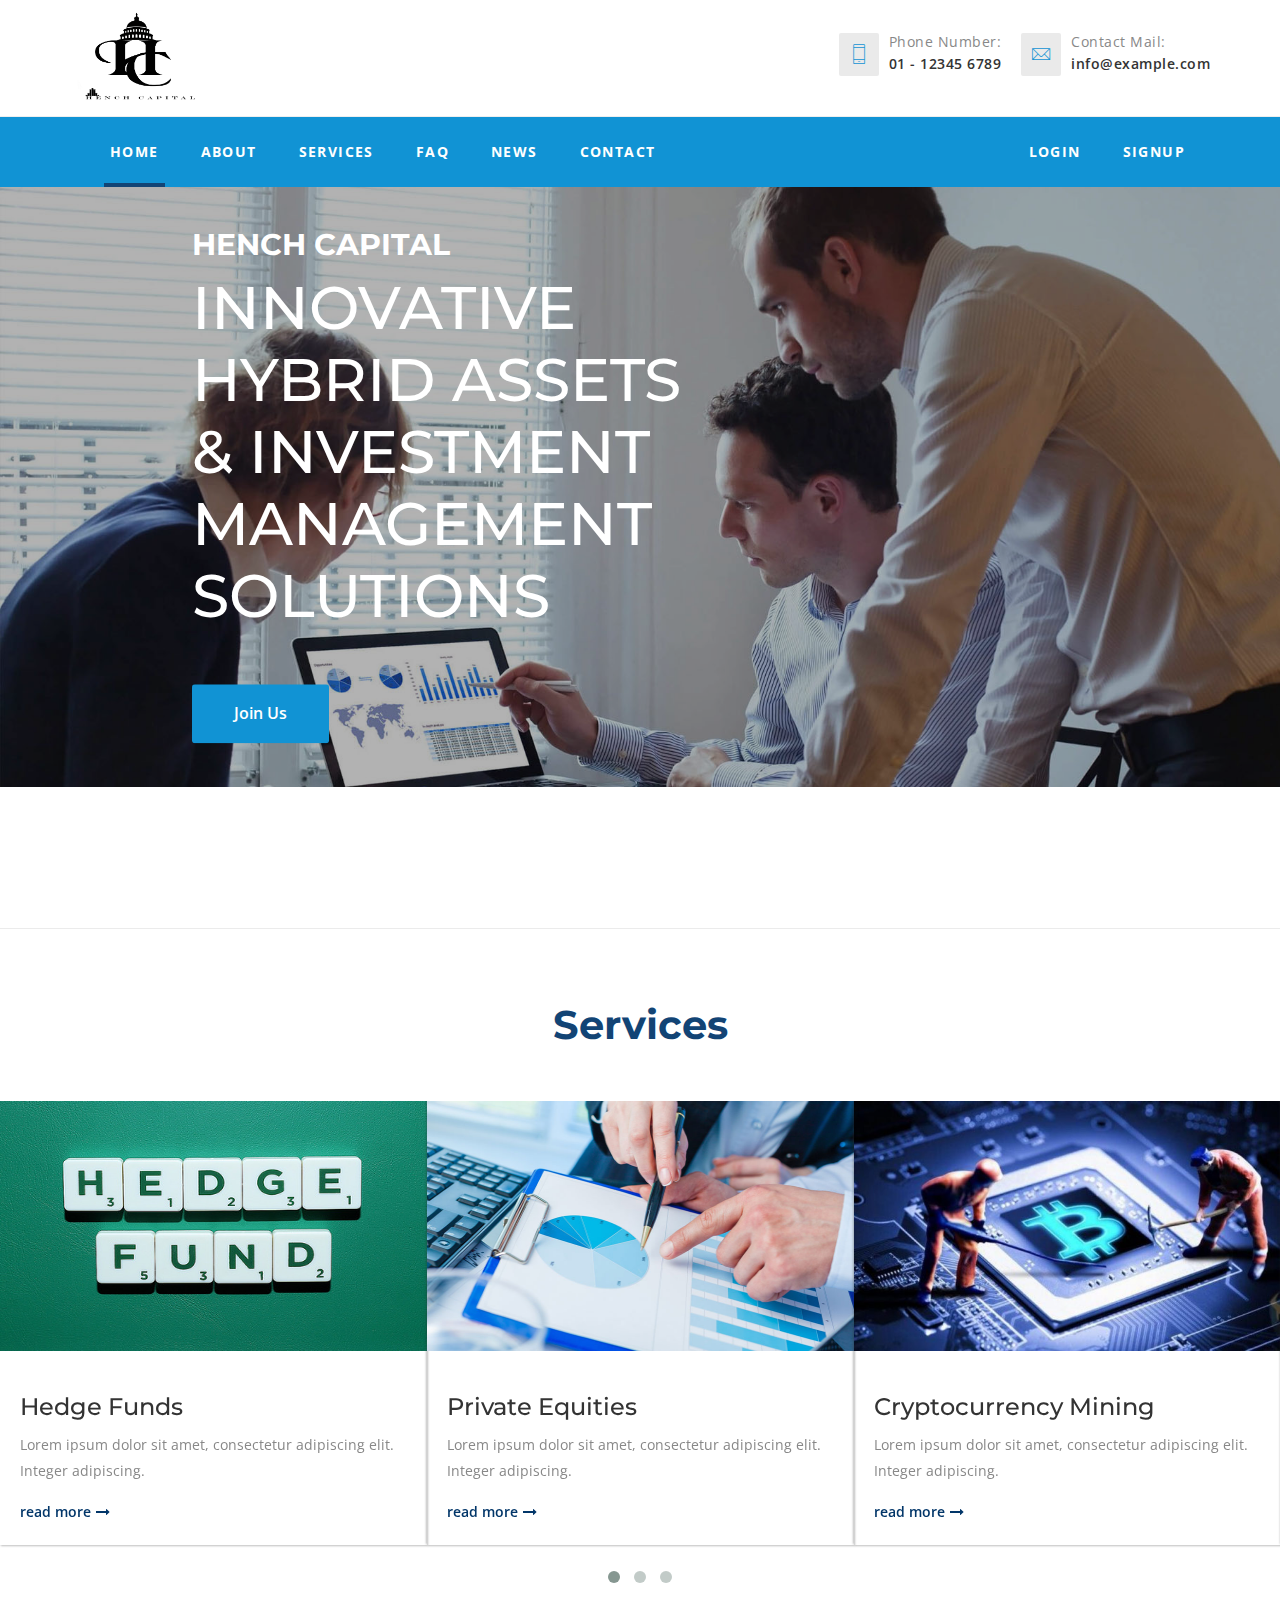
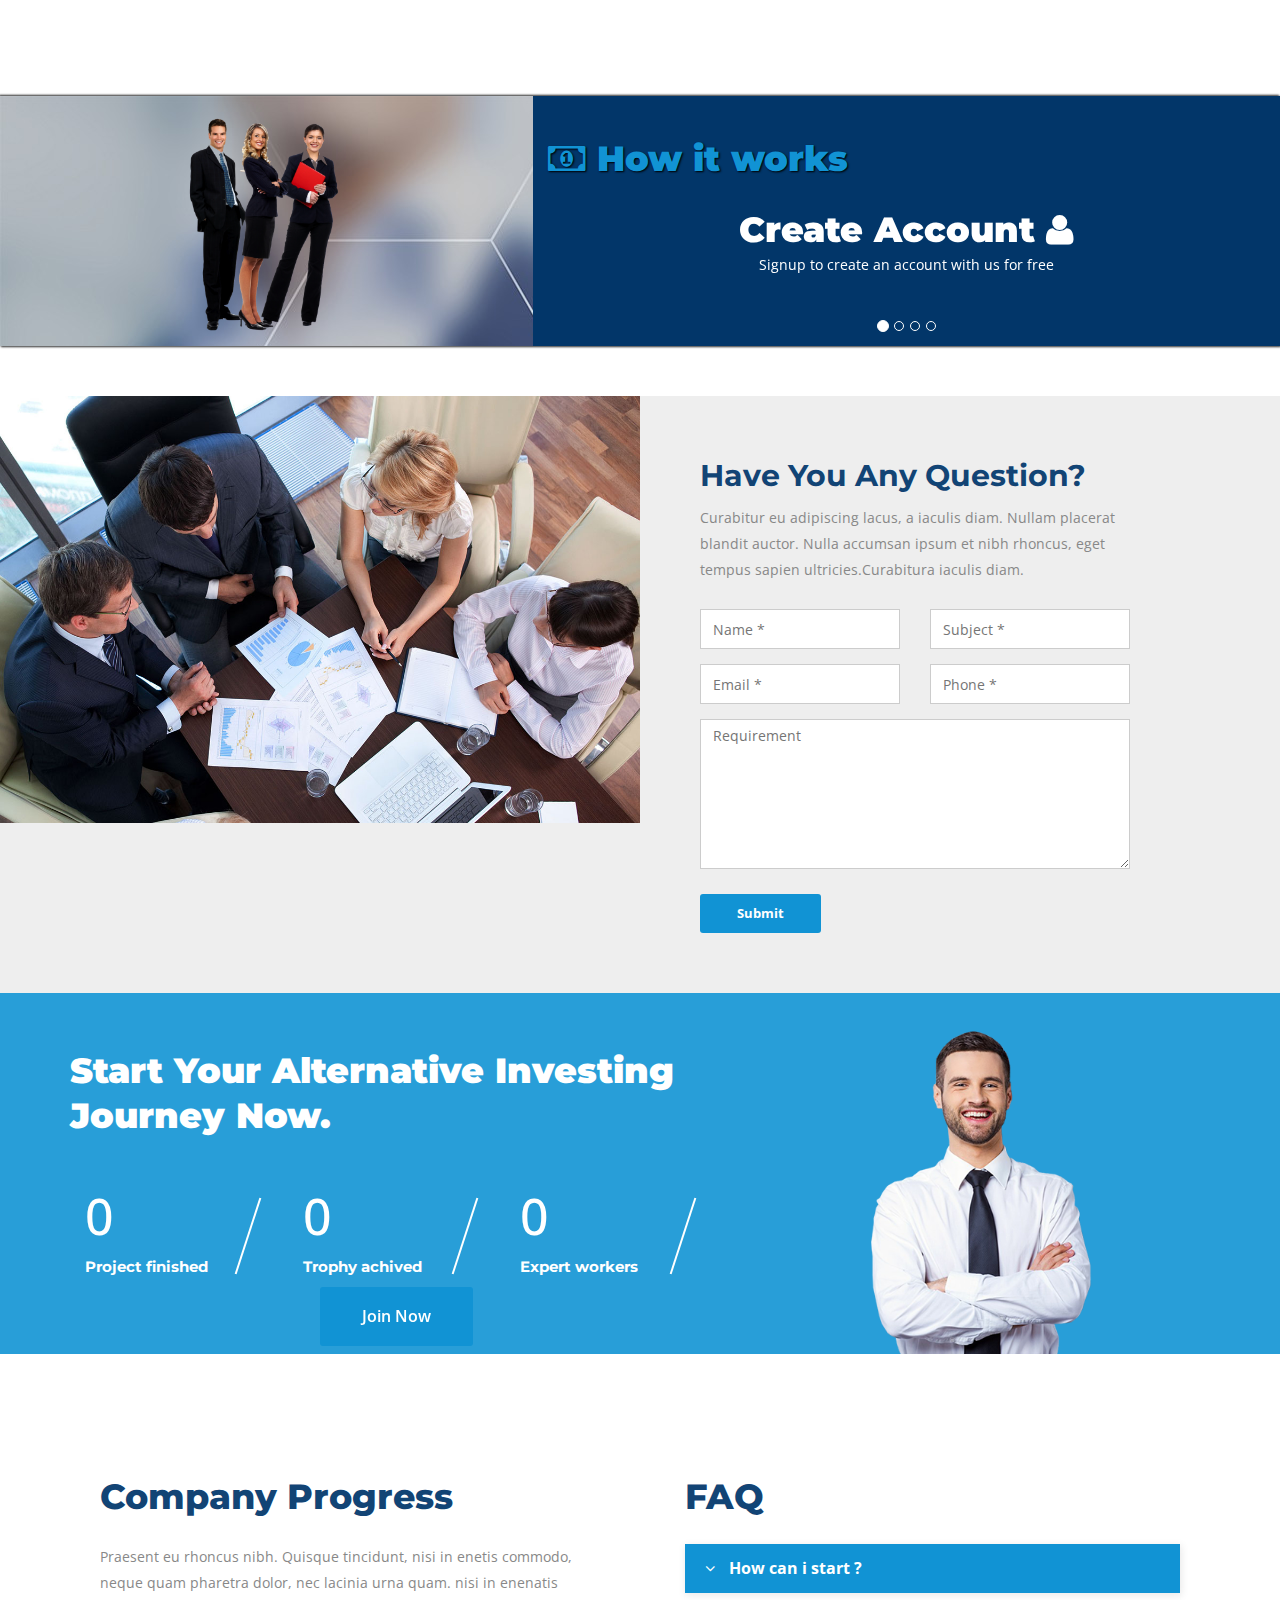
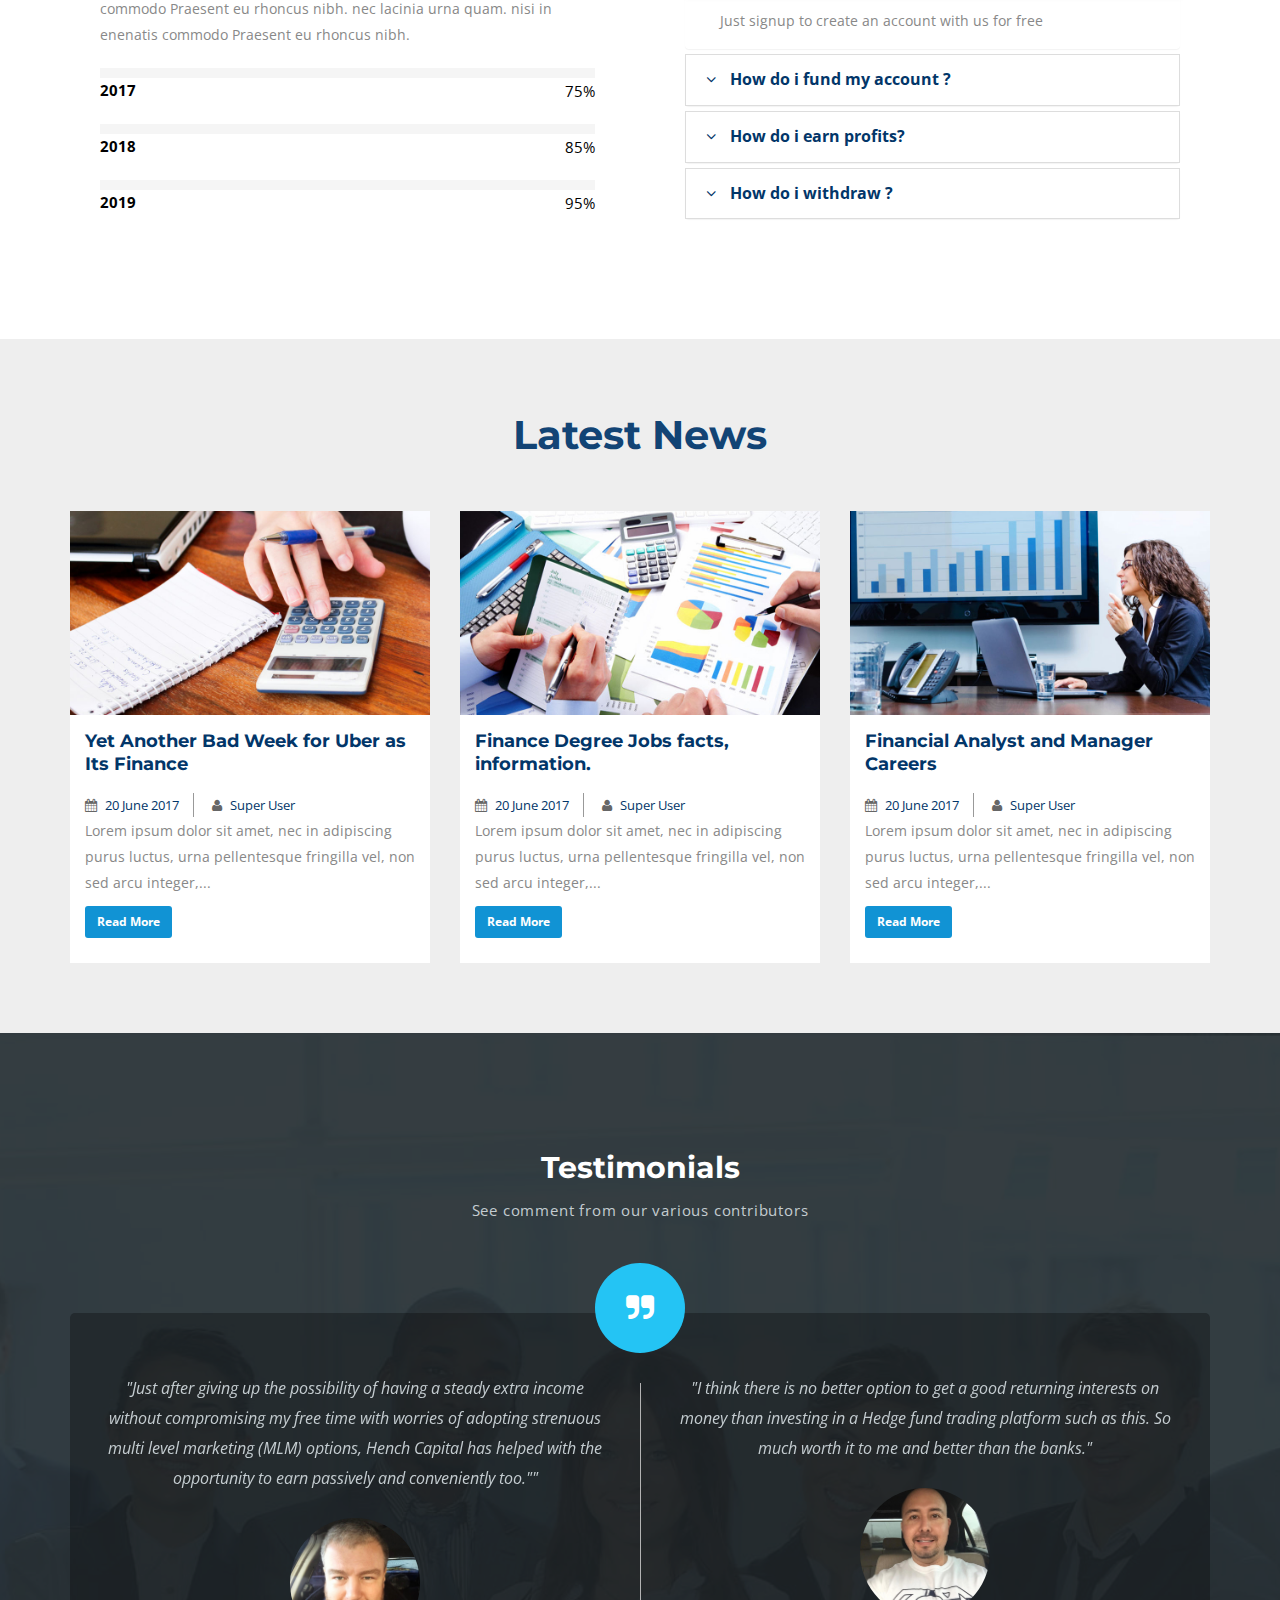
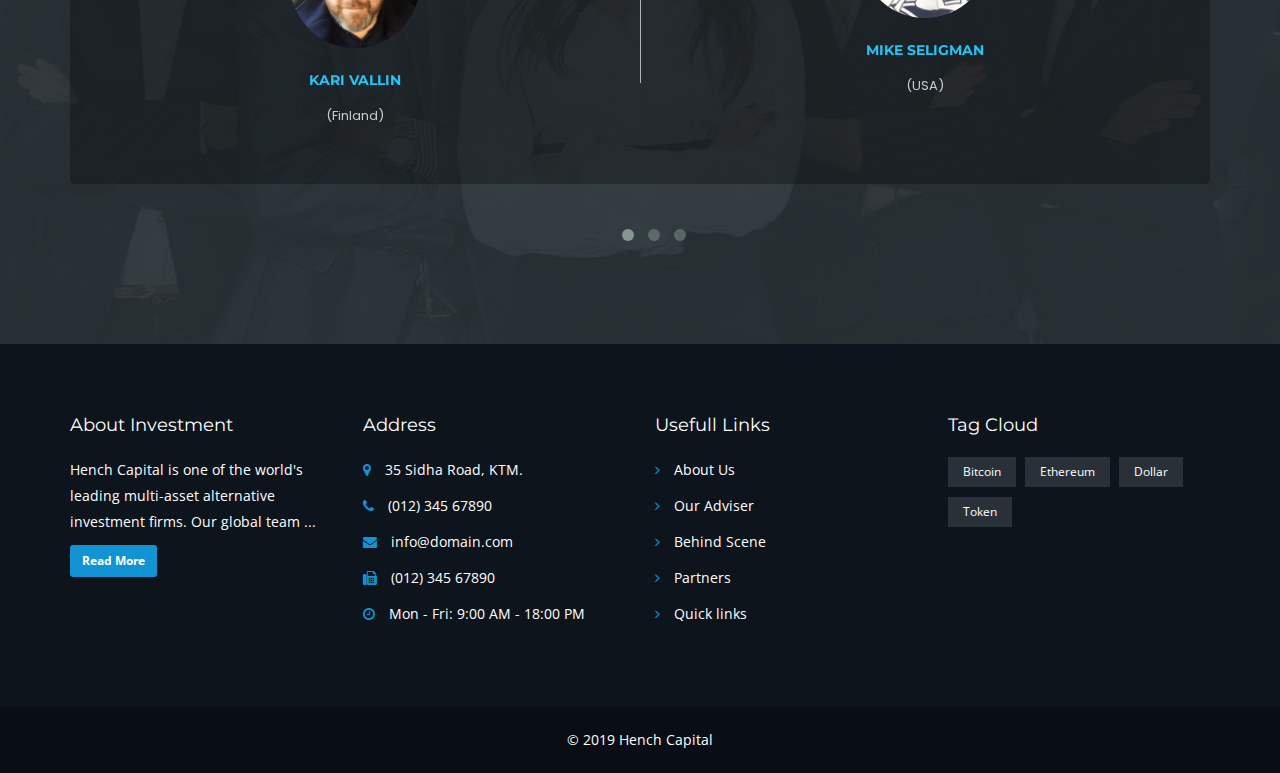
==== commit 39d8a0ac: "adjusted carousel size" ====
--- a/index.html
+++ b/index.html
@@ -117,7 +117,7 @@
     <section class="main-slider" id="main-slider">
         <div class="carousel slide main-carousel" id="main-carousel">
             <div class="carousel-inner">
-                <div class="item active" style="background: url('images/slider/1.jpg') no-repeat;background-size:100%">
+                <div class="item active" style="background: url('images/slider/1.jpg') no-repeat;background-size:cover">
                     <div class="carousel-caption">
                         <div class="caption-content">
                             <h1><small data-animation="animated fadeInDown">Hench Capital</small> <span
@@ -132,7 +132,7 @@
                     </div> <!-- .carousel-caption ends -->
                 </div> <!-- .item active ends -->
                 <div class="item"
-                    style="background: url('images/slider/investment4.jpg') no-repeat;background-size:100%">
+                    style="background: url('images/slider/investment4.jpg') no-repeat;background-size:cover">
                     <div class="carousel-caption">
                         <div class="caption-content coin">
                             <h1><small data-animation="animated fadeInDown"></small> <span
